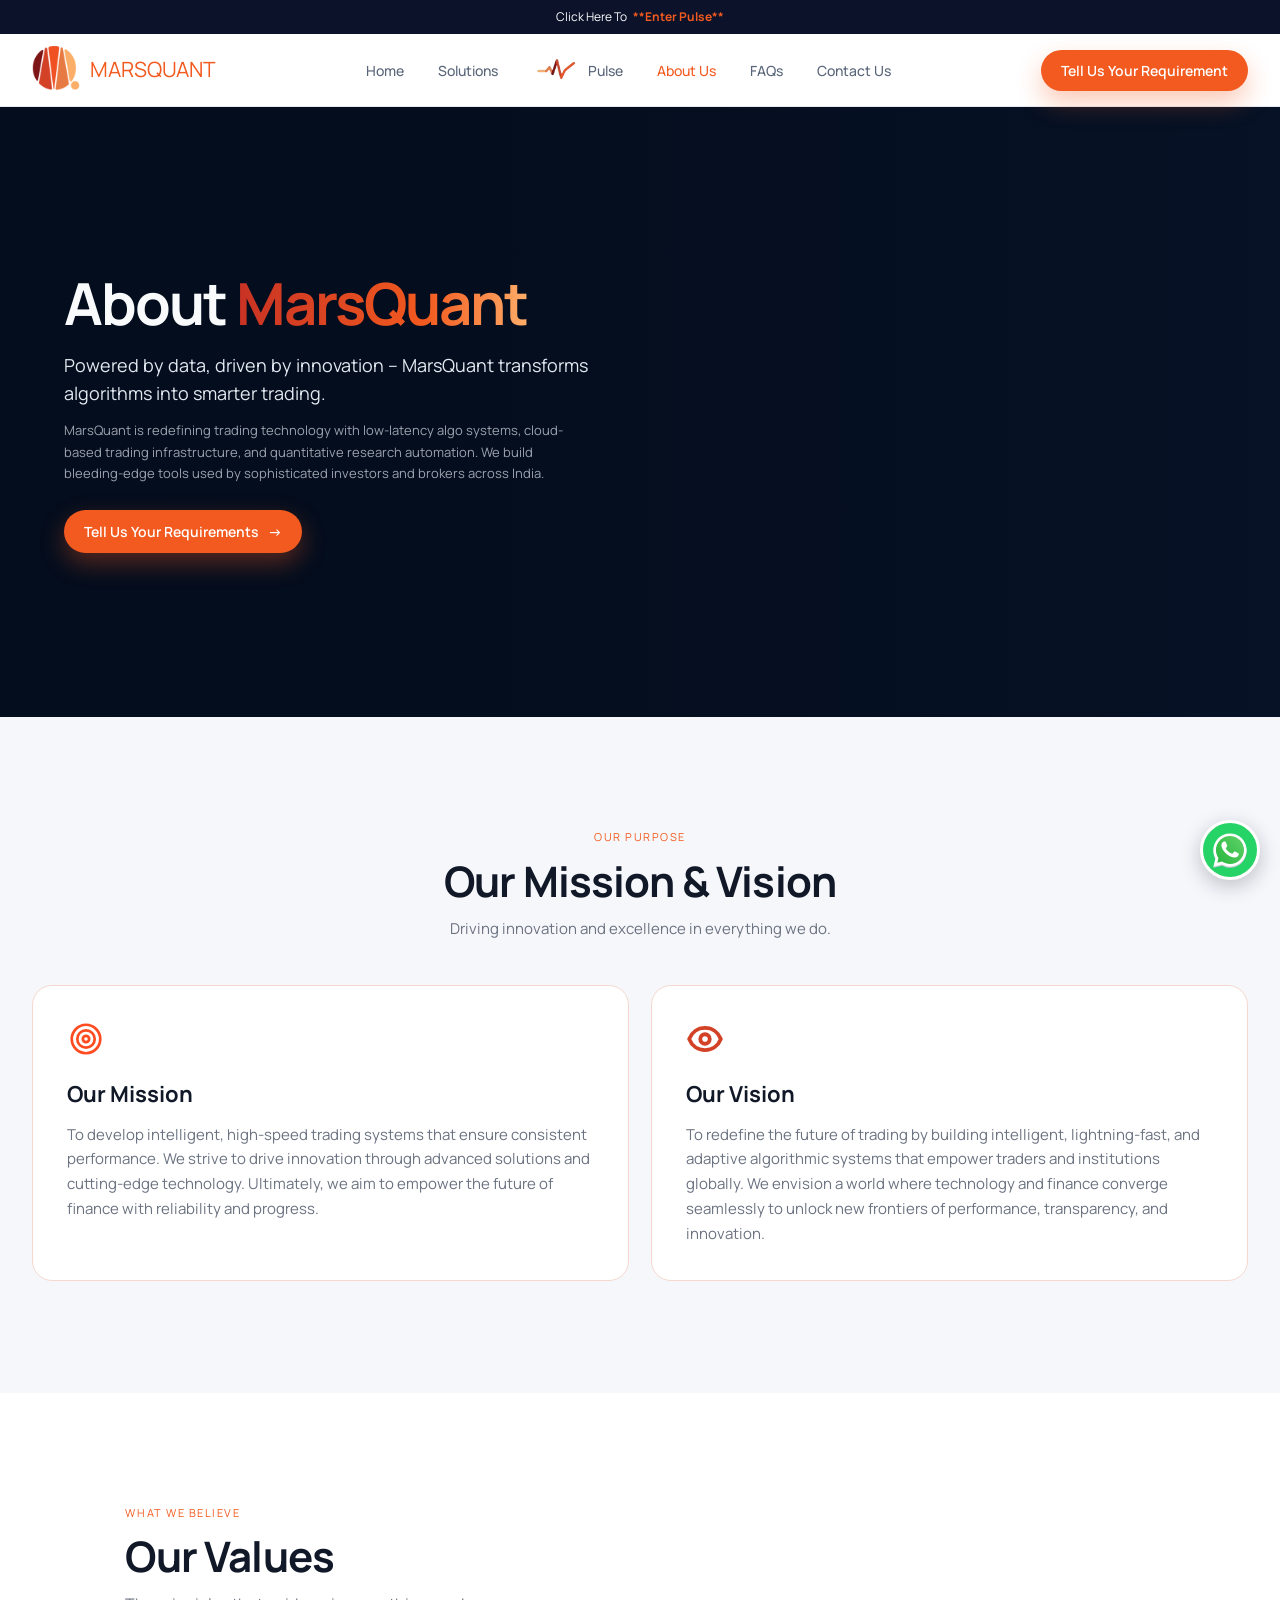
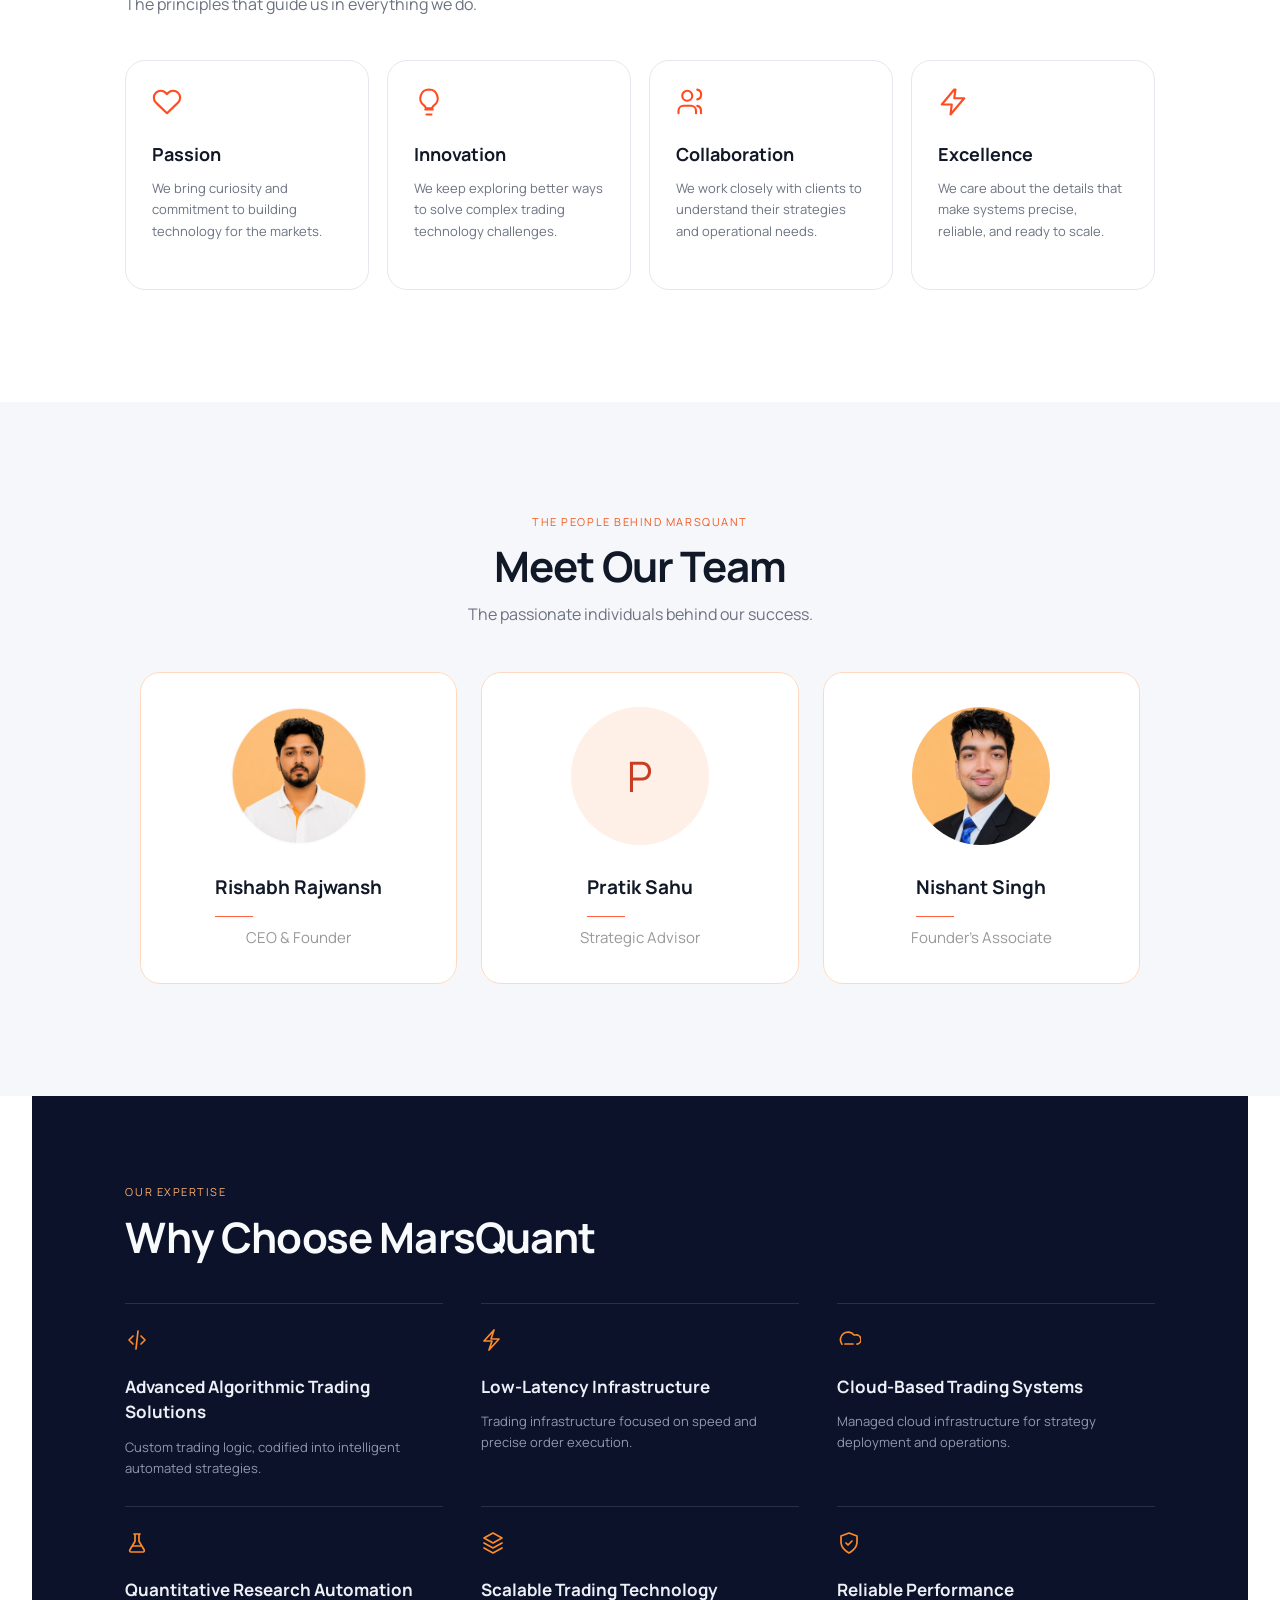
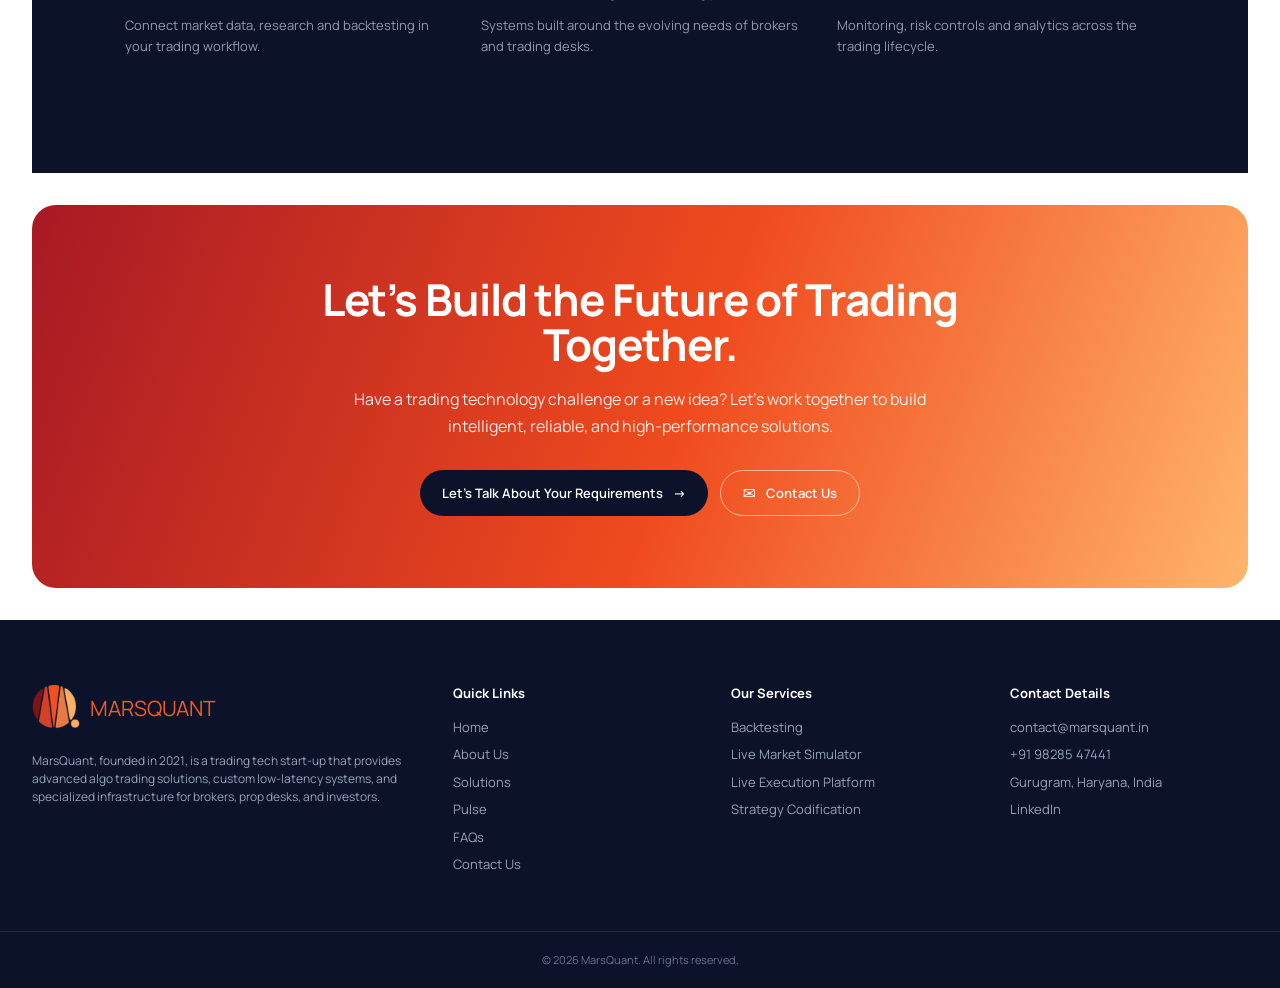
==== about.html @ d7cbc75f "Update MarsQuant contact email" ====
<!DOCTYPE html>
<html lang="en">
<head>
<meta charset="UTF-8">
<meta name="viewport" content="width=device-width, initial-scale=1">
<meta name="description" content="Learn about MarsQuant, our mission, values, and the team building reliable trading technology.">
<title>About Us | MarsQuant</title>
<link rel="preconnect" href="https://fonts.googleapis.com">
<link href="https://fonts.googleapis.com/css2?family=Manrope:wght@400;500;600;700;800&display=swap" rel="stylesheet">
<link rel="stylesheet" href="style.css">
</head>
<body>
<div class="announce">Click Here To<a href="https://pulse.marsquant.in/">**Enter Pulse**</a></div>
<header class="header">
  <div class="wrap nav">
    <a class="logo" href="index.html"><img src="Logo/MarsQuant%20Logo%201.svg" alt="">MARSQUANT</a>
    <button class="burger" aria-label="Menu" aria-expanded="false">&#9776;</button>
    <nav class="links" id="links">
      <a href="index.html">Home</a><a href="solutions.html">Solutions</a><a class="pulse-link" href="pulse.html"><img src="Pulse%20Logo/pulse_logo1.png" alt="Pulse Logo" class="pulse-logo">Pulse</a><a class="active" href="about.html" aria-current="page">About Us</a><a href="faq.html">FAQs</a><a href="contact.html">Contact Us</a>
    </nav>
    <a class="btn btn-o" href="contact.html" data-requirement>Tell Us Your Requirement</a>
  </div>
</header>

<main>
  <section class="about-hero">
    <div class="about-hero-inner">
      <div class="about-hero-copy">
        <h1>About <span class="gradient-text">MarsQuant</span></h1>
        <p class="about-hero-lead">Powered by data, driven by innovation – MarsQuant transforms algorithms into smarter trading.</p>
        <p class="about-hero-description">MarsQuant is redefining trading technology with low-latency algo systems, cloud-based trading infrastructure, and quantitative research automation. We build bleeding-edge tools used by sophisticated investors and brokers across India.</p>
        <a class="btn btn-o" href="index.html#cta" data-requirement>Tell Us Your Requirements <span aria-hidden="true">&rarr;</span></a>
      </div>
    </div>
  </section>

  <section class="band">
    <div class="wrap sec about-purpose">
      <div class="about-section-heading">
        <p class="eyebrow o">Our purpose</p>
        <h2>Our Mission &amp; Vision</h2>
        <p class="muted">Driving innovation and excellence in everything we do.</p>
      </div>
      <div class="about-purpose-grid">
        <article class="about-purpose-card">
          <svg class="purpose-icon" viewBox="0 0 24 24" fill="none" aria-hidden="true">
            <circle cx="12" cy="12" r="9" stroke="currentColor" stroke-width="1.7"/>
            <circle cx="12" cy="12" r="5.5" stroke="currentColor" stroke-width="1.7"/>
            <circle cx="12" cy="12" r="2" stroke="currentColor" stroke-width="1.7"/>
          </svg>
          <h3>Our Mission</h3>
          <p class="muted">To develop intelligent, high-speed trading systems that ensure consistent performance. We strive to drive innovation through advanced solutions and cutting-edge technology. Ultimately, we aim to empower the future of finance with reliability and progress.</p>
        </article>
        <article class="about-purpose-card">
          <img src="About%20Page%20Icons/Vision%20Icon.svg" alt="" aria-hidden="true">
          <h3>Our Vision</h3>
          <p class="muted">To redefine the future of trading by building intelligent, lightning-fast, and adaptive algorithmic systems that empower traders and institutions globally. We envision a world where technology and finance converge seamlessly to unlock new frontiers of performance, transparency, and innovation.</p>
        </article>
      </div>
    </div>
  </section>

  <section class="wrap sec about-values">
    <div class="about-section-heading">
      <p class="eyebrow o">What we believe</p>
      <h2>Our Values</h2>
      <p class="muted">The principles that guide us in everything we do.</p>
    </div>
    <div class="about-values-grid">
      <article>
        <svg viewBox="0 0 24 24" fill="none" aria-hidden="true"><path d="M20.8 4.6a5.5 5.5 0 0 0-7.8 0L12 5.7l-1.1-1.1a5.5 5.5 0 0 0-7.8 7.8l1.1 1.1L12 21l7.8-7.5 1.1-1.1a5.5 5.5 0 0 0-.1-7.8Z" stroke="currentColor" stroke-width="1.7" stroke-linecap="round" stroke-linejoin="round"/></svg>
        <h3>Passion</h3>
        <p class="muted">We bring curiosity and commitment to building technology for the markets.</p>
      </article>
      <article>
        <svg viewBox="0 0 24 24" fill="none" aria-hidden="true"><path d="M9 18h6m-5 4h4m-2-20a7 7 0 0 0-4 12.7c.8.6 1.3 1.5 1.5 2.3h5c.2-.8.7-1.7 1.5-2.3A7 7 0 0 0 12 2Z" stroke="currentColor" stroke-width="1.7" stroke-linecap="round" stroke-linejoin="round"/></svg>
        <h3>Innovation</h3>
        <p class="muted">We keep exploring better ways to solve complex trading technology challenges.</p>
      </article>
      <article>
        <svg viewBox="0 0 24 24" fill="none" aria-hidden="true"><path d="M16 21v-2a4 4 0 0 0-4-4H6a4 4 0 0 0-4 4v2m18 0v-2a4 4 0 0 0-3-3.9M9 11a4 4 0 1 0 0-8 4 4 0 0 0 0 8Zm8-8.9a4 4 0 0 1 0 7.8" stroke="currentColor" stroke-width="1.7" stroke-linecap="round" stroke-linejoin="round"/></svg>
        <h3>Collaboration</h3>
        <p class="muted">We work closely with clients to understand their strategies and operational needs.</p>
      </article>
      <article>
        <svg viewBox="0 0 24 24" fill="none" aria-hidden="true"><path d="m13 2-10 12h8l-1 8 11-13h-8l1-7Z" stroke="currentColor" stroke-width="1.7" stroke-linecap="round" stroke-linejoin="round"/></svg>
        <h3>Excellence</h3>
        <p class="muted">We care about the details that make systems precise, reliable, and ready to scale.</p>
      </article>
    </div>
  </section>

  <section class="band about-team-section">
    <div class="wrap sec about-team">
      <div class="about-section-heading">
        <p class="eyebrow o">The people behind MarsQuant</p>
        <h2>Meet Our Team</h2>
        <p class="muted">The passionate individuals behind our success.</p>
      </div>
      <div class="about-team-grid">
        <article class="team-card" tabindex="0" aria-label="Rishabh Rajwansh, CEO and Founder. Hover or focus to read biography.">
          <div class="team-card-inner">
            <div class="team-card-face team-card-front">
              <img class="team-photo" src="Team%20Members%20Photo/rishabh.png" alt="">
              <h3>Rishabh Rajwansh</h3>
              <p>CEO &amp; Founder</p>
            </div>
            <div class="team-card-face team-card-back">
              <h3>Rishabh Rajwansh</h3>
              <p>With over 8+ years of experience in machine learning, algorithmic trading, and data analytics, gained at leading firms like WorldQuant and Alphagrep, Rishabh is an alumnus of NIT Nagpur.</p>
            </div>
          </div>
        </article>
        <article class="team-card" tabindex="0" aria-label="Pratik Sahu, Strategic Advisor. Hover or focus to read biography.">
          <div class="team-card-inner">
            <div class="team-card-face team-card-front">
              <span class="team-photo team-photo-placeholder" aria-hidden="true">P</span>
              <h3>Pratik Sahu</h3>
              <p>Strategic Advisor</p>
            </div>
            <div class="team-card-face team-card-back">
              <h3>Pratik Sahu</h3>
              <p>12+ years’ work experience in Corporate Development, M&amp;A, Strategic Partnerships and business transformation. Pratik has worked at Ola, 10club and Aditya Birla Group, and is an alumnus of XLRI Jamshedpur and NIT Bhopal.</p>
            </div>
          </div>
        </article>
        <article class="team-card" tabindex="0" aria-label="Nishant Singh, Founder’s Office. Hover or focus to read biography.">
          <div class="team-card-inner">
            <div class="team-card-face team-card-front">
              <img class="team-photo" src="Team%20Members%20Photo/Nishant.png" alt="">
              <h3>Nishant Singh</h3>
              <p>Founder’s Associate</p>
            </div>
            <div class="team-card-face team-card-back">
              <h3>Nishant Singh</h3>
              <p>Nishant is a Founder’s Associate and an IIT Delhi alumnus who partners with the founder and cross-functional teams to drive strategy, streamline operations, and scale execution.</p>
            </div>
          </div>
        </article>
      </div>
    </div>
  </section>

  <section class="about-expertise">
    <div class="about-expertise-inner">
      <div class="about-expertise-heading">
        <p class="eyebrow">Our expertise</p>
        <h2>Why Choose MarsQuant</h2>
      </div>
      <div class="about-expertise-grid">
        <article>
          <svg viewBox="0 0 24 24" fill="none" aria-hidden="true"><path d="m8 8-4 4 4 4m8-8 4 4-4 4m-3-13-2 18" stroke="currentColor" stroke-width="1.7" stroke-linecap="round" stroke-linejoin="round"/></svg>
          <h3>Advanced Algorithmic Trading Solutions</h3>
          <p>Custom trading logic, codified into intelligent automated strategies.</p>
        </article>
        <article>
          <svg viewBox="0 0 24 24" fill="none" aria-hidden="true"><path d="m13 2-3 9h8L8 22l3-9H3L13 2Z" stroke="currentColor" stroke-width="1.7" stroke-linecap="round" stroke-linejoin="round"/></svg>
          <h3>Low-Latency Infrastructure</h3>
          <p>Trading infrastructure focused on speed and precise order execution.</p>
        </article>
        <article>
          <svg viewBox="0 0 24 24" fill="none" aria-hidden="true"><path d="M20 16.2A4.5 4.5 0 0 0 18.5 7H17A7 7 0 1 0 5 16.2" stroke="currentColor" stroke-width="1.7" stroke-linecap="round" stroke-linejoin="round"/><path d="M8 16h8" stroke="currentColor" stroke-width="1.7" stroke-linecap="round"/></svg>
          <h3>Cloud-Based Trading Systems</h3>
          <p>Managed cloud infrastructure for strategy deployment and operations.</p>
        </article>
        <article>
          <svg viewBox="0 0 24 24" fill="none" aria-hidden="true"><path d="M9 3h6m-5 0v7.2L4.8 19a1.4 1.4 0 0 0 1.2 2h12a1.4 1.4 0 0 0 1.2-2L14 10.2V3M8 15h8" stroke="currentColor" stroke-width="1.7" stroke-linecap="round" stroke-linejoin="round"/></svg>
          <h3>Quantitative Research Automation</h3>
          <p>Connect market data, research and backtesting in your trading workflow.</p>
        </article>
        <article>
          <svg viewBox="0 0 24 24" fill="none" aria-hidden="true"><path d="m12 2 9 5-9 5-9-5 9-5Zm-9 10 9 5 9-5M3 17l9 5 9-5" stroke="currentColor" stroke-width="1.7" stroke-linecap="round" stroke-linejoin="round"/></svg>
          <h3>Scalable Trading Technology</h3>
          <p>Systems built around the evolving needs of brokers and trading desks.</p>
        </article>
        <article>
          <svg viewBox="0 0 24 24" fill="none" aria-hidden="true"><path d="M12 22s8-4 8-11V5l-8-3-8 3v6c0 7 8 11 8 11Z" stroke="currentColor" stroke-width="1.7" stroke-linecap="round" stroke-linejoin="round"/><path d="m9 12 2 2 4-4" stroke="currentColor" stroke-width="1.7" stroke-linecap="round" stroke-linejoin="round"/></svg>
          <h3>Reliable Performance</h3>
          <p>Monitoring, risk controls and analytics across the trading lifecycle.</p>
        </article>
      </div>
    </div>
  </section>


  <section class="wrap">
    <div class="about-cta">
      <h2>Let’s Build the Future of Trading<br class="about-cta-break"> Together.</h2>
      <p>Have a trading technology challenge or a new idea? Let’s work together to build intelligent, reliable, and high-performance solutions.</p>
      <div class="about-cta-actions">
        <a class="btn about-cta-primary" href="index.html#cta">Let’s Talk About Your Requirements <span aria-hidden="true">&rarr;</span></a>
        <a class="btn about-cta-secondary" href="mailto:contact@marsquant.in"><span aria-hidden="true">&#9993;</span> Contact Us</a>
      </div>
    </div>
  </section>
</main>

<footer class="footer" id="footer">
  <div class="wrap fgrid">
    <div><a class="logo" href="index.html"><img src="Logo/MarsQuant%20Logo%201.svg" alt="">MARSQUANT</a><p>MarsQuant, founded in 2021, is a trading tech start-up that provides advanced algo trading solutions, custom low-latency systems, and specialized infrastructure for brokers, prop desks, and investors.</p></div>
    <div><h4>Quick Links</h4><a href="index.html">Home</a><a href="about.html">About Us</a><a href="solutions.html">Solutions</a><a href="pulse.html">Pulse</a><a href="faq.html">FAQs</a><a href="contact.html">Contact Us</a></div>
    <div><h4>Our Services</h4><a href="solutions.html#offer">Backtesting</a><a href="solutions.html#offer">Live Market Simulator</a><a href="solutions.html#offer">Live Execution Platform</a><a href="solutions.html#offer">Strategy Codification</a></div>
    <div><h4>Contact Details</h4><a href="mailto:contact@marsquant.in">contact@marsquant.in</a><a href="tel:+919828547441">+91 98285 47441</a><span>Gurugram, Haryana, India</span><a href="https://www.linkedin.com/company/marsquant/">LinkedIn</a></div>
  </div>
  <p class="copy">&copy; 2026 MarsQuant. All rights reserved.</p>
</footer>
<script src="script.js"></script>
<script src="requirement-overlay.js"></script>
</body>
</html>
---- style.css ----
﻿:root{--navy:#0B122A;--o:#F25A1F;--bg:#F6F7FB;--line:#E7E9EF;--txt:#111827;--mut:#6B7280;--r:14px}
*{box-sizing:border-box;margin:0;padding:0}
html{scroll-behavior:smooth}
body{font-family:Manrope,system-ui,sans-serif;color:var(--txt);background:#fff;line-height:1.5}
a{color:inherit;text-decoration:none}ul,ol{list-style:none}
.wrap{max-width:1280px;margin:0 auto;padding:0 32px}
.o{color:var(--o)}.c{text-align:center}.muted{color:var(--mut);font-size:15px}.tiny{font-size:12px;color:var(--mut);margin-top:10px}
.eyebrow{font-size:11px;letter-spacing:.14em;text-transform:uppercase;color:var(--mut);margin-bottom:10px}
.eyebrow.o{color:var(--o)}.eyebrow.c{text-align:center}
h1{font-size:clamp(40px,5vw,64px);line-height:1.05;letter-spacing:-.03em;margin-bottom:16px}
.gradient-text{background:linear-gradient(90deg,#b93426 0%,#f25a1f 65%,#ffad68 100%);-webkit-background-clip:text;background-clip:text;color:transparent}
h2{font-size:clamp(28px,3.2vw,40px);line-height:1.15;letter-spacing:-.02em;margin-bottom:12px;max-width:640px}
.c h2,.banner h2{margin-inline:auto}.banner h2{margin-inline:0;color:#fff}
h3{font-size:18px;margin-bottom:8px}
.btn{display:inline-block;padding:11px 20px;border-radius:999px;font-weight:600;font-size:14px;transition:.2s}
.btn-o{background:var(--o);color:#fff}.btn-o:hover{background:#d94a12}
.btn-w{background:#fff;border:1px solid var(--line)}.btn-d{background:var(--navy);color:#fff}
.btn-g{border:1px solid rgba(255,255,255,.6);color:#fff}
a:focus-visible,button:focus-visible{outline:2px solid var(--o);outline-offset:2px}
.announce{background:var(--navy);color:#fff;font-size:12px;text-align:center;padding:8px}.announce a{color:var(--o);margin-left:6px;font-weight:700}
.header{position:sticky;top:0;z-index:20;background:#fff;border-bottom:1px solid var(--line)}
.nav{display:flex;align-items:center;justify-content:space-between;width:100%;height:72px;gap:24px;max-width:1280px;padding-right:32px;padding-left:32px}
.logo{display:inline-flex;align-items:center;gap:10px;font-weight:800;font-size:18px;color:var(--o);letter-spacing:-.02em}
.logo img{display:block;width:40px;height:40px;object-fit:contain}
.nav .logo{gap:10px;font-size:21px;font-weight:400;letter-spacing:0}
.nav .logo img{width:48px;height:48px}
.links{display:flex;align-items:center;gap:34px;font-size:14px;font-weight:500;color:#596579}
.links a{transition:color .2s}.links a:hover,.links a.active{color:var(--o)}
.pulse-link{display:inline-flex;align-items:center;gap:8px}
.pulse-logo{width:48px;height:28px;object-fit:contain;display:block}
.nav .btn{padding:10px 20px;font-size:14px;box-shadow:0 12px 26px rgba(242,90,31,.32)}
.burger{display:none;background:none;border:0;font-size:24px;cursor:pointer}
.hero{display:grid;grid-template-columns:1fr 1fr;gap:56px;align-items:center;padding-top:72px;padding-bottom:72px}
.sub{font-weight:600;font-size:18px;margin-bottom:10px}
.ticks{display:grid;grid-template-columns:1fr 1fr;gap:6px 24px;margin:20px 0;font-size:13px}
.ticks li:before{content:"\2713";color:var(--o);margin-right:8px;font-weight:800}
.row{display:flex;gap:12px;flex-wrap:wrap}.row.j{justify-content:center;margin-top:24px}
.mock{position:relative;padding:16px 16px 42px}
.screen{overflow:hidden;background:#0b122a;color:#fff;border:1px solid rgba(148,163,184,.16);border-radius:22px;box-shadow:0 28px 55px rgba(15,23,42,.22)}
.screen-topbar{height:44px;display:flex;align-items:center;gap:18px;padding:0 20px;border-bottom:1px solid rgba(148,163,184,.16);font-family:ui-monospace,SFMono-Regular,Consolas,monospace;font-size:10px;color:#9ca3af}
.window-dots{display:flex;gap:6px}.window-dots i{width:8px;height:8px;border-radius:50%;background:#c92528}.window-dots i:nth-child(2){background:#f25a1f}.window-dots i:nth-child(3){background:#ffad68}
.strategy-name{flex:1;white-space:nowrap}.running{color:#10b981;white-space:nowrap}.running i{display:inline-block;width:6px;height:6px;margin-right:4px;border-radius:50%;background:#10b981}
.market-summary{display:flex;justify-content:space-between;align-items:flex-end;gap:16px;padding:22px 22px 8px}
.market-summary small,.screen-footer small{display:block;color:#9ca3af;font:10px ui-monospace,SFMono-Regular,Consolas,monospace;letter-spacing:.04em}
.market-price{display:flex;align-items:baseline;gap:8px;margin-top:3px}.market-price b{font-size:25px;line-height:1.2;letter-spacing:.01em}.market-price span,.market-stats b{color:#10b981}
.market-price span{font-size:12px;font-weight:600}.market-stats{display:flex;gap:14px;padding-bottom:4px;color:#9ca3af;font:9px ui-monospace,SFMono-Regular,Consolas,monospace;white-space:nowrap}.market-stats b{margin-left:4px}
.chart{display:block;width:100%;height:230px;padding:6px 12px 16px;overflow:visible}
.candles path{fill:none;stroke:#475569;stroke-width:.7}.candles .down rect{fill:#f58242}
.screen-footer{display:grid;grid-template-columns:repeat(3,1fr);border-top:1px solid rgba(148,163,184,.16);background:rgba(15,23,42,.22)}
.screen-footer div{min-width:0;padding:13px 16px;border-right:1px solid rgba(148,163,184,.16)}.screen-footer div:last-child{border-right:0}
.screen-footer span{display:block;margin-top:5px;color:#e2e8f0;font:10px ui-monospace,SFMono-Regular,Consolas,monospace;white-space:nowrap;overflow:hidden;text-overflow:ellipsis}
.order{position:absolute;left:0;bottom:0;background:#fff;border:1px solid #e8ebf0;border-radius:16px;padding:12px 16px;font-size:11px;box-shadow:0 14px 30px rgba(0,0,0,.16);color:var(--mut)}
.order b{display:inline-block;color:var(--txt);margin:3px 0}.g{color:#10a86d}
.trust{background:#343a40;border-block:1px solid #49515a;padding:32px 0;overflow:hidden}
.trust .eyebrow.c{color:#f3f4f6}
.marquee{overflow:hidden;margin-top:20px}.track{display:flex;align-items:center;gap:64px;width:max-content;animation:scroll 30s linear infinite}
.track img{display:block;flex:0 0 130px;width:130px;height:42px;object-fit:contain}
@keyframes scroll{to{transform:translateX(-50%)}}
.sec{padding-top:112px;padding-bottom:112px}
.head{display:flex;justify-content:space-between;align-items:flex-end;gap:24px;margin-bottom:40px}
.pill{border:1px solid var(--line);border-radius:999px;padding:10px 18px;font-size:13px;font-weight:600;white-space:nowrap}.pill:hover{border-color:var(--o);color:var(--o)}
.grid2{display:grid;grid-template-columns:1fr 1fr;gap:24px}.grid3{display:grid;grid-template-columns:repeat(3,1fr);gap:24px;margin-top:40px}
#faq .grid3{gap:18px}
#offer .grid2>.card{display:flex;flex-direction:column}
#offer .grid2>.card>.lnk{margin-top:auto}
.card{background:#fff;border:1px solid var(--line);border-radius:var(--r);padding:24px;transition:.2s}
.card.on{border-color:var(--o);box-shadow:0 12px 30px rgba(242,90,31,.08)}
@media(hover:hover) and (pointer:fine){.card:hover{border-color:var(--o);box-shadow:0 12px 30px rgba(242,90,31,.08)}}
.card .muted{font-size:13px}
.dark{background:var(--navy);color:#fff;border-radius:12px;padding:16px;margin:20px 0 14px;font-size:11px}
.backtest-chart{padding:16px;margin:20px 0 14px;border-radius:20px}
.backtest-bars{display:flex;align-items:flex-end;gap:7px;height:80px}
.backtest-bars i{flex:1;min-width:0;background:linear-gradient(110deg,#9f1d2b,#ef6a25);border-radius:5px 5px 0 0}
.backtest-stats{display:grid;grid-template-columns:repeat(3,minmax(0,1fr));gap:8px;margin-top:12px}
.backtest-stats div{min-width:0;padding:7px 9px;border-radius:15px;background:#131c3a;font:10px ui-monospace,SFMono-Regular,Consolas,monospace}
.backtest-stats span{display:block;color:#9ca3af}
.backtest-stats b{display:block;margin-top:2px;color:#e2e8f0;font-weight:400}
.rows{border-radius:20px}
.sim-label{display:inline-flex;align-items:center;gap:7px;padding:4px 10px;border-radius:999px;background:#3a2c2a;color:#ffad68;font:10px ui-monospace,SFMono-Regular,Consolas,monospace;letter-spacing:.04em;text-transform:uppercase}
.sim-label i{width:8px;height:8px;border-radius:50%;background:#ffad68}
.rows p{display:flex;align-items:center;gap:8px;margin-top:8px;padding:9px 12px;border:0;border-radius:16px;background:#131c3a;font:10px ui-monospace,SFMono-Regular,Consolas,monospace;white-space:nowrap}
.rows p span:first-child{flex:0 0 15%}
.rows p span:nth-child(2){flex:1;text-align:center}
.rows p span:last-child{flex:0 0 25%;text-align:right;color:#9ca3af}
.rows .buy{color:#10b981}
.rows .sell{color:var(--o)}
.flow{display:flex;gap:10px;align-items:center}.flow span{flex:1;text-align:center;padding:10px;border-radius:8px;background:#1b2447}.flow .on{background:var(--o)}
.code{border-radius:20px;padding:16px;font-family:ui-monospace,SFMono-Regular,Consolas,monospace;white-space:pre-wrap;color:#cbd5e1;line-height:1.6}
.code code{display:block;padding:14px;border-radius:15px;background:#131c3a;font:inherit}
.code-keyword,.code-function{color:#ffad68}
.code-string{color:#10b981}
.lnk{color:var(--o);font-size:12px;font-weight:600}.lnk:after{content:" \2192"}
.banner{display:flex;justify-content:space-between;align-items:center;gap:32px;min-height:322px;background:radial-gradient(ellipse at 92% 48%,rgba(106,45,38,.62),transparent 30%),linear-gradient(110deg,#0b122a 68%,#211b2b);border-radius:20px;padding:56px 52px}
.banner>div:first-child{flex:1}
.banner .eyebrow{display:inline-flex;align-items:center;gap:8px;margin-bottom:16px;padding:4px 11px;border:1px solid rgba(148,163,184,.2);border-radius:999px;color:#ffad68;font:10px ui-monospace,SFMono-Regular,Consolas,monospace;letter-spacing:.1em}
.banner .eyebrow:before{content:"\2728";font-size:12px}
.banner h2{max-width:560px;margin-bottom:8px;font-size:clamp(36px,4vw,46px);line-height:1.12}
.banner .muted{max-width:520px;color:#9CA3AF;font-size:14px;line-height:1.7}
.banner .r{flex:0 0 220px;text-align:center}
.banner .r .btn{padding:13px 22px;box-shadow:0 10px 28px rgba(242,90,31,.32)}
.banner .r .btn:after{content:" \2192"}
.banner .tiny{color:#9ca3af}
#about h2{max-width:660px;font-size:clamp(36px,4vw,42px);line-height:1.08;margin-bottom:16px}
#about>.muted{max-width:650px;font-size:16px}
.about-hero{position:relative;min-height:610px;overflow:hidden;background:#061226;color:#fff}
.about-hero:before{position:absolute;inset:0;background:linear-gradient(90deg,rgba(4,13,29,.98) 0%,rgba(4,13,29,.94) 34%,rgba(4,13,29,.65) 58%,rgba(4,13,29,.08) 100%);content:""}
.about-hero-inner{position:relative;display:flex;align-items:center;max-width:1440px;min-height:610px;margin:0 auto;padding:72px clamp(32px,5vw,72px)}
.about-hero-copy{width:min(100%,570px)}
.about-hero-copy>.eyebrow{margin-bottom:20px;color:#ffad68;font:10px ui-monospace,SFMono-Regular,Consolas,monospace;letter-spacing:.2em}
.about-hero-copy h1{max-width:620px;margin-bottom:18px;color:#f8fafc;font-size:clamp(44px,5vw,58px);line-height:1.1;letter-spacing:-.035em}
.about-hero-copy h1 .gradient-text{background-image:linear-gradient(90deg,#c83224,#f25a1f 65%,#ffad68)}
.about-hero-lead{max-width:540px;margin-bottom:12px;color:#e2e8f0;font-size:18px;line-height:1.55}
.about-hero-description{max-width:520px;margin-bottom:26px;color:#9ca3af;font-size:13px;line-height:1.65}
.about-hero-copy .btn{box-shadow:0 10px 24px rgba(242,90,31,.35)}
.about-hero-copy .btn span{margin-left:6px}
.about-stats{display:grid;grid-template-columns:repeat(3,minmax(0,1fr));margin-bottom:88px;border-block:1px solid var(--line)}
.about-stats div{padding:28px 32px;border-left:1px solid var(--line)}
.about-stats div:first-child{padding-left:0;border-left:0}
.about-stats b{display:block;font-size:54px;line-height:1.1;letter-spacing:-.04em}
.about-stats span{color:var(--mut);font-size:11px;letter-spacing:.12em;text-transform:uppercase}
.about-purpose{display:block}
.about-purpose>.about-section-heading{max-width:760px;margin:0 auto 44px;text-align:center}
.about-purpose>.about-section-heading .eyebrow{margin-bottom:12px}
.about-purpose>.about-section-heading h2{max-width:none;margin-bottom:12px;font-size:42px;line-height:1.12}
.about-purpose>.about-section-heading>.muted{max-width:none;line-height:1.6}
.about-purpose-grid{display:grid;grid-template-columns:1fr 1fr;gap:22px}
.about-purpose-card{min-height:294px;padding:34px;border:1px solid #f6d8ce;border-radius:20px;background:#fff}
.about-purpose-card img,.about-purpose-card .purpose-icon{display:block;width:38px;height:38px;object-fit:contain;margin-bottom:20px;color:#ff4b1f}
.about-purpose-card h3,.about-values-grid h3,.about-team-grid h3{margin-bottom:8px;font-size:17px}
.about-purpose-card h3{margin-bottom:12px;font-size:22px}
.about-purpose-card .muted{max-width:540px;font-size:15px;line-height:1.65}
.about-values{width:calc(100% - 64px);max-width:1356px;margin:32px auto;padding:80px clamp(32px,7.3vw,106px);background:#fff}
.about-values>.about-section-heading{max-width:680px;margin-bottom:42px}
.about-values>.about-section-heading h2{margin-bottom:12px;font-size:42px}
.about-values>.about-section-heading>.muted{font-size:16px;line-height:1.6}
.about-values-grid{display:grid;grid-template-columns:repeat(4,minmax(0,1fr));gap:18px}
.about-values-grid article{min-height:230px;padding:26px;background:#fff;border:1px solid #e5e8ef;border-radius:20px}
.about-values-grid svg{display:block;width:30px;height:30px;margin-bottom:24px;color:#ff4b1f}
.about-values-grid h3{margin-bottom:10px;font-size:18px}
.about-values-grid .muted{font-size:13px;line-height:1.65}
.about-team-section{background:#fff}
.about-team{display:block}
.about-team>.about-section-heading{max-width:680px;margin:0 auto 44px;text-align:center}
.about-team>.about-section-heading .eyebrow{margin-bottom:12px}
.about-team>.about-section-heading h2{max-width:none;margin-bottom:12px;font-size:42px}
.about-team>.about-section-heading>.muted{font-size:16px;line-height:1.6}
.about-team-grid{display:grid;grid-template-columns:repeat(3,minmax(0,1fr));gap:24px;max-width:1000px;margin:0 auto}
.about-team-grid .team-card{min-width:0;min-height:312px;perspective:1000px;outline:none}
.team-card:focus-visible{border-radius:20px;outline:2px solid var(--o);outline-offset:4px}
.team-card-inner{position:relative;min-height:312px;transform-style:preserve-3d;transition:transform .65s cubic-bezier(.2,.7,.25,1)}
.team-card:hover .team-card-inner,.team-card:focus .team-card-inner{transform:rotateY(180deg)}
.team-card-face{position:absolute;inset:0;display:flex;flex-direction:column;align-items:center;justify-content:center;padding:28px;border:1px solid #ffd9bf;border-radius:20px;background:#fff;text-align:center;backface-visibility:hidden;-webkit-backface-visibility:hidden}
.team-card-front{transform:rotateY(0)}
.team-card-back{align-items:flex-start;transform:rotateY(180deg);text-align:left}
.team-photo{display:block;width:138px;height:138px;margin-bottom:28px;border-radius:50%;object-fit:cover}
.team-photo-placeholder{display:grid;place-items:center;background:#fff0e7;color:#c83e25;font-size:42px}
.team-card-face h3{margin:0 0 10px;font-size:19px}
.team-card-front h3:after,.team-card-back h3:after{display:block;width:38px;height:1px;margin-top:14px;background:#ff6241;content:""}
.team-card-front>p{color:#999;font-size:15px}
.team-card-back h3{margin-bottom:20px}
.team-card-back>p{color:var(--mut);font-size:14px;line-height:1.85}
.about-expertise{width:calc(100% - 64px);max-width:1356px;margin:0 auto 32px;padding:88px clamp(32px,7.3vw,106px);background:#0b122a;color:#fff}
.about-expertise-heading .eyebrow{margin-bottom:12px;color:#ffad68}
.about-expertise-heading h2{max-width:none;margin-bottom:0;color:#f8fafc;font-size:42px}
.about-expertise-grid{display:grid;grid-template-columns:repeat(3,minmax(0,1fr));column-gap:38px;row-gap:0;margin-top:42px}
.about-expertise-grid article{min-width:0;padding:24px 0 28px;border-top:1px solid rgba(255,255,255,.12)}
.about-expertise-grid svg{display:block;width:24px;height:24px;margin-bottom:22px;color:#ff8a28}
.about-expertise-grid h3{margin-bottom:12px;color:#eef0f7;font-size:17px}
.about-expertise-grid p{color:#9299ad;font-size:13px;line-height:1.6}
.about-highlights{width:100%;max-width:1280px;margin:0 auto;padding:80px 32px 72px;background:#fff}
.about-highlights-inner{max-width:none;margin:0 auto}
.about-highlights-heading{max-width:680px;margin-bottom:58px}
.about-highlights-heading .eyebrow{margin-bottom:16px}
.about-highlights-heading h2{max-width:680px;margin:0;font-size:42px;line-height:1.1;letter-spacing:-.035em}
.about-highlights-grid{display:grid;grid-template-columns:repeat(3,minmax(0,1fr));border-block:1px solid var(--line)}
.about-highlights-grid article{min-width:0;padding:48px 52px;border-left:1px solid var(--line)}
.about-highlights-grid article:first-child{padding-left:0;border-left:0}
.about-highlights-grid strong{display:block;margin-bottom:14px;background:linear-gradient(90deg,#b51f24 0%,#f04b22 58%,#ff8a4c 100%);-webkit-background-clip:text;background-clip:text;color:transparent;font-size:72px;font-weight:800;line-height:1.1;letter-spacing:-.04em;white-space:nowrap}
.about-highlights-grid p{color:#667085;font:11px ui-monospace,SFMono-Regular,Consolas,monospace;letter-spacing:.18em;text-transform:uppercase}
.solutions-hero{width:calc(100% - 90px);max-width:1440px;min-height:605px;margin:0 auto 32px;padding:70px 0;background:radial-gradient(ellipse at 86% 45%,rgba(61,34,53,.34),transparent 40%),linear-gradient(112deg,#0b1028 0%,#111027 60%,#171021 100%);color:#fff}
.solutions-hero-inner{display:grid;grid-template-columns:minmax(0,1.15fr) minmax(360px,.9fr);align-items:center;gap:76px;max-width:1162px;margin:0 auto}
.solutions-hero-copy>.eyebrow{display:flex;align-items:center;gap:9px;margin-bottom:24px;color:#ff5a1f;font:700 11px ui-monospace,SFMono-Regular,Consolas,monospace;letter-spacing:.18em}
.solutions-hero-copy>.eyebrow:before{width:26px;height:2px;background:#ff5a1f;content:""}
.solutions-hero-copy h1{max-width:600px;margin:0 0 16px;color:#f8f8fc;font-size:clamp(42px,4vw,54px);line-height:1.02;letter-spacing:-.04em}
.solutions-hero-copy h1 span{color:#ff6428}
.solutions-hero-copy>p:not(.eyebrow){max-width:560px;margin-bottom:26px;color:#a6a6b6;font-size:16px;line-height:1.7}
.solutions-hero-copy .btn{min-height:40px;padding:9px 18px;border-radius:999px;background:linear-gradient(100deg,#ff7835,#ed3210);font-size:13px;font-weight:700}
.solutions-hero-copy .btn span{margin-left:8px}
.solutions-desk{position:relative;min-width:0;padding:24px 20px 18px;border:1px solid rgba(148,163,184,.13);border-radius:24px;background:linear-gradient(145deg,#191d3a,#171a35);box-shadow:0 24px 60px rgba(0,0,0,.2);color:#f5f6fb}
.solutions-order{position:absolute;z-index:2;top:-20px;right:-28px;display:grid;gap:5px;padding:12px 15px;border:1px solid rgba(148,163,184,.14);border-radius:17px;background:#1a1d39;box-shadow:0 12px 26px rgba(0,0,0,.22)}
.solutions-order small,.solutions-desk-top small{color:#8f93a8;font:9px ui-monospace,SFMono-Regular,Consolas,monospace;letter-spacing:.12em}
.solutions-order strong{font-size:12px}
.solutions-order strong b{color:#ff6428}
.solutions-desk-top{display:flex;justify-content:space-between;align-items:flex-end;gap:12px}
.solutions-desk-top>div{display:grid;gap:7px}
.solutions-desk-top>div>strong{font-size:23px;letter-spacing:.01em}
.solutions-desk-top>div>strong span{color:#ff6428;font-size:12px;white-space:nowrap}
.solutions-live{padding:4px 11px;border:1px solid rgba(148,163,184,.14);border-radius:999px;color:#a3a6b6;font-size:10px}
.solutions-live i{display:inline-block;width:6px;height:6px;margin-right:5px;border-radius:50%;background:#ff5a1f}
.solutions-chart{position:relative;height:172px;margin-top:12px}
.solutions-bars{position:absolute;inset:0 0 18px;display:flex;align-items:flex-end;gap:7px}
.solutions-bars i{flex:1;min-width:0;border-radius:8px 8px 4px 4px;background:#f45112}
.solutions-bars i.dim{background:#374162}
.solutions-chart svg{position:absolute;inset:auto 0 0;width:100%;height:72px;overflow:visible}
.solutions-chart polyline{fill:none;stroke:#ff7845;stroke-width:3}
.solutions-metrics{display:grid;grid-template-columns:repeat(3,minmax(0,1fr));gap:8px}
.solutions-metrics div{display:grid;gap:3px;justify-items:center;padding:10px 6px;border:1px solid rgba(148,163,184,.09);border-radius:15px;background:#222641}
.solutions-metrics strong{font-size:13px}
.solutions-metrics small{color:#9095aa;font-size:8px}
.solutions-offer{max-width:1280px;padding-top:88px;padding-bottom:88px}
.solutions-offer-heading{max-width:700px;margin:0 auto 52px;text-align:center}
.solutions-offer-heading .eyebrow{display:flex;justify-content:center;align-items:center;gap:9px;margin-bottom:16px;font-weight:700;letter-spacing:.16em}
.solutions-offer-heading .eyebrow:before{width:26px;height:2px;background:var(--o);content:""}
.solutions-offer-heading h2{max-width:none;margin:0 auto 16px;font-size:42px;line-height:1.12;letter-spacing:-.035em}
.solutions-offer-heading>.muted{max-width:680px;margin:0 auto;color:#7a8293;font-size:16px;line-height:1.7}
.solutions-offer-grid{display:grid;grid-template-columns:repeat(3,minmax(0,1fr));gap:26px;align-items:stretch}
.solution-card{position:relative;min-width:0;min-height:520px;padding:30px;border:1px solid #e1e5ec;border-radius:22px;background:#fff}
.solution-number{position:absolute;top:28px;right:28px;color:#e8e9ec;font-size:36px;font-weight:800;line-height:1}
.solution-icon{display:grid;width:44px;height:44px;margin-bottom:24px;place-items:center;border-radius:17px;background:#fff0e8;color:#c83c1e}
.solution-icon svg{width:23px;height:23px}
.solution-card h3{max-width:300px;margin:0 40px 12px 0;font-size:19px;line-height:1.4;letter-spacing:-.02em}
.solution-description{min-height:78px;color:#778092;font-size:13px;line-height:1.65}
.solution-features{display:grid;gap:12px;margin-top:18px;padding-top:20px;border-top:1px solid #e7e9ef}
.solution-features li{position:relative;padding-left:30px;color:#404658;font-size:13px;line-height:1.5}
.solution-features li:before{position:absolute;top:1px;left:0;display:grid;width:19px;height:19px;place-items:center;border-radius:50%;background:#fff0e8;color:#c83c1e;content:"\2713";font-size:12px;font-weight:800}
.solutions-benefits{padding:88px 32px 96px;background:#f1f5f8}
.solutions-benefits-inner{max-width:1162px;margin:0 auto}
.solutions-benefits-heading{max-width:760px;margin:0 auto 50px;text-align:center}
.solutions-benefits-heading .eyebrow{display:flex;justify-content:center;align-items:center;gap:9px;margin-bottom:16px;font-weight:700;letter-spacing:.16em}
.solutions-benefits-heading .eyebrow:before{width:26px;height:2px;background:var(--o);content:""}
.solutions-benefits-heading h2{max-width:none;margin:0;font-size:42px;line-height:1.12;letter-spacing:-.035em}
.solutions-benefits-grid{display:grid;grid-template-columns:repeat(4,minmax(0,1fr));gap:22px}
.solutions-benefits-grid article{min-width:0;min-height:212px;padding:26px;border:1px solid #e1e6ec;border-radius:22px;background:#fff}
.benefit-icon{display:grid;width:42px;height:42px;margin-bottom:20px;place-items:center;border-radius:16px;background:#fff0e8;color:#c83c1e}
.benefit-icon svg{width:22px;height:22px}
.solutions-benefits-grid h3{margin-bottom:10px;font-size:17px;line-height:1.4;letter-spacing:-.02em}
.solutions-benefits-grid p{color:#778092;font-size:13px;line-height:1.65}
.solutions-process{padding:80px 32px 88px;background:#0d1029;color:#fff}
.solutions-process-inner{max-width:1162px;margin:0 auto}
.solutions-process-heading{max-width:760px;margin:0 auto 60px;text-align:center}
.solutions-process-heading .eyebrow{display:flex;justify-content:center;align-items:center;gap:9px;margin-bottom:16px;color:#ff5a1f;font-weight:700;letter-spacing:.16em}
.solutions-process-heading .eyebrow:before{width:26px;height:2px;background:#ff5a1f;content:""}
.solutions-process-heading h2{max-width:none;margin:0;color:#f8f8fc;font-size:42px;line-height:1.12;letter-spacing:-.035em}
.solutions-process-steps{position:relative;display:grid;grid-template-columns:repeat(4,minmax(0,1fr));gap:26px;margin:0;padding:0;list-style:none}
.solutions-process-steps:before{position:absolute;top:26px;right:9%;left:9%;height:1px;background:rgba(255,255,255,.1);content:""}
.solutions-process-steps li{position:relative;min-width:0;text-align:center}
.process-icon{position:relative;z-index:1;display:grid;width:54px;height:54px;margin:0 auto 24px;place-items:center;border:1px solid rgba(255,255,255,.1);border-radius:19px;background:#191d3a;color:#ff641f}
.process-icon:after{position:absolute;top:-7px;right:-7px;display:grid;width:22px;height:22px;place-items:center;border-radius:50%;background:#ff541a;color:#fff;content:counter(solution-step);font-size:11px;font-weight:700}
.solutions-process-steps{counter-reset:solution-step}
.solutions-process-steps li{counter-increment:solution-step}
.process-icon svg{width:24px;height:24px}
.solutions-process-steps h3{margin-bottom:8px;color:#f1f2f7;font-size:16px;line-height:1.45}
.solutions-process-steps p{max-width:250px;margin:0 auto;color:#9296aa;font-size:13px;line-height:1.6}
.faq-hero{position:relative;display:grid;min-height:460px;overflow:hidden;place-items:center;padding:64px 24px;text-align:center;background:radial-gradient(ellipse at 68% 48%,rgba(75,41,70,.46),transparent 42%),linear-gradient(112deg,#111d4a 0%,#101630 62%,#171125 100%);color:#fff}
.faq-hero:before{position:absolute;inset:auto 0 0;height:45%;background:linear-gradient(0deg,rgba(242,90,31,.025),transparent),repeating-linear-gradient(90deg,transparent 0 42px,rgba(242,90,31,.035) 43px 45px,transparent 46px 92px);mask-image:linear-gradient(90deg,#000,transparent 58%);content:""}
.faq-hero-inner{position:relative;z-index:1;max-width:680px}
.faq-kicker{display:inline-flex;align-items:center;gap:8px;margin-bottom:24px;padding:7px 13px;border:1px solid rgba(255,255,255,.13);border-radius:999px;background:rgba(255,255,255,.07);color:#c6c8d4;font-size:11px}
.faq-kicker span{width:7px;height:7px;border-radius:50%;background:#ff5424}
.faq-hero h1{max-width:none;margin:0 auto 20px;color:#f8f8fc;font-size:clamp(46px,5vw,58px);line-height:1.06;letter-spacing:-.04em}
.faq-hero h1 span{color:#ff5b26}
.faq-hero-inner>p:last-child{max-width:570px;margin:0 auto;color:#afb3c5;font-size:16px;line-height:1.7}
.faq-content{display:block;max-width:none;margin:0;padding:26px 24px 96px;background:#f6f7fb}
.faq-tools,.faq-list{max-width:664px;margin:0 auto}
.faq-tools{margin-bottom:30px}
.sr-only{position:absolute;width:1px;height:1px;overflow:hidden;clip:rect(0,0,0,0);white-space:nowrap;clip-path:inset(50%)}
.faq-categories{display:flex;flex-wrap:wrap;justify-content:center;gap:8px;margin-bottom:26px}
.faq-filter{min-height:36px;padding:0 16px;border:1px solid #e2e6ed;border-radius:999px;background:#fff;color:#737b8c;font:500 12px Manrope,system-ui,sans-serif;cursor:pointer;transition:background .18s,border-color .18s,color .18s,box-shadow .18s}
.faq-filter:hover{border-color:#ff8b6a;color:#c83c1e}
.faq-filter.active{border-color:#f4512a;background:#f4512a;color:#fff;box-shadow:0 3px 8px rgba(244,81,42,.22)}
.faq-filter:focus-visible,.faq-search input:focus-visible{outline:2px solid var(--o);outline-offset:3px}
.faq-search{display:block}
.faq-search input{width:100%;height:48px;padding:0 42px;border:1px solid #e2e6ed;border-radius:16px;background:#fff;color:#202538;font:14px Manrope,system-ui,sans-serif;box-shadow:0 1px 2px rgba(16,24,40,.06)}
.faq-search input::placeholder{color:#a1aabc}
.faq-list{display:grid;gap:12px}
.faq-list details{padding:0 22px;border:1px solid #e3e7ed;border-radius:19px;background:#fff;transition:border-color .18s,box-shadow .18s}
.faq-list details[open]{border-color:#ff8b6a;box-shadow:0 5px 12px rgba(20,29,53,.03)}
.faq-list summary{position:relative;padding:19px 42px 19px 0;color:#252936;font-size:15px;font-weight:700;line-height:1.5;cursor:pointer;list-style:none}
.faq-list details[open] summary{color:#f04423}
.faq-list summary::-webkit-details-marker{display:none}
.faq-list summary:after{position:absolute;top:50%;right:0;display:grid;width:30px;height:30px;place-items:center;border:1px solid #e3e7ed;border-radius:50%;background:#f8f9fb;color:#657086;content:"+";font-size:17px;font-weight:400;transform:translateY(-50%)}
.faq-list details[open] summary:after{border-color:#f4512a;background:#f4512a;color:#fff;content:"\2212"}
.faq-list summary:focus-visible{outline:2px solid var(--o);outline-offset:3px}
.faq-list details>p{max-width:720px;padding:18px 22px 18px 0;border-top:1px solid #edf0f4;color:#737b8c;font-size:14px;line-height:1.7}
.faq-list details>p a{color:var(--o);font-weight:600}
.faq-empty{padding:24px;border:1px solid #e3e7ed;border-radius:16px;background:#fff;color:#737b8c;text-align:center;font-size:14px}
.faq-cta{max-width:904px;margin:90px auto 0;padding:60px 32px;border:1px solid rgba(255,255,255,.07);border-radius:22px;background:radial-gradient(ellipse at 18% 0%,rgba(67,49,103,.42),transparent 46%),linear-gradient(112deg,#111d4a 0%,#111d49 58%,#211b43 100%);color:#fff;text-align:center}
.faq-cta h2{margin:0 auto 16px;color:#f8f8fc;font-size:34px;line-height:1.2;letter-spacing:-.03em}
.faq-cta h2 span{color:#ff5424}
.faq-cta>p:not(.faq-cta-chat){margin:0 auto;color:#aeb3c7;font-size:15px;line-height:1.65}
.faq-cta-actions{display:flex;flex-wrap:wrap;justify-content:center;gap:12px;margin-top:34px}
.faq-cta-actions a{display:inline-flex;min-height:47px;align-items:center;justify-content:center;gap:10px;padding:0 20px;border-radius:12px;color:#fff;font-size:13px;font-weight:700;transition:background .18s,transform .18s,box-shadow .18s}
.faq-cta-actions a:hover{transform:translateY(-2px)}
.faq-cta-primary{background:#ff4d1f;box-shadow:0 7px 16px rgba(255,77,31,.27)}
.faq-cta-primary:hover{background:#ed4318;box-shadow:0 9px 20px rgba(255,77,31,.34)}
.faq-cta-primary span{font-size:18px;font-weight:400}
.faq-cta-secondary{border:1px solid rgba(255,255,255,.16);background:rgba(255,255,255,.055)}
.faq-cta-secondary:hover{background:rgba(255,255,255,.11)}
.faq-cta-secondary svg{width:16px;height:16px}
.faq-cta .faq-cta-chat{margin:24px auto 0;color:#8f96b1;font-size:13px}
.faq-cta-chat a{color:#aeb3c7}
.faq-cta-chat a:hover{color:#fff}
.contact-hero{position:relative;min-height:295px;overflow:hidden;padding:70px 32px 64px;background:radial-gradient(ellipse at 82% 26%,rgba(48,58,112,.25),transparent 44%),#080f29;color:#fff}
.contact-hero:before{position:absolute;inset:0;background:radial-gradient(ellipse at 12% 100%,rgba(27,39,86,.32),transparent 52%);content:"";pointer-events:none}
.contact-hero-inner{position:relative;max-width:1038px;margin:0 auto}
.contact-hero .eyebrow{margin-bottom:14px;color:#ff5424;font-family:ui-monospace,SFMono-Regular,Consolas,monospace;font-size:10px;letter-spacing:.3em}
.contact-hero h1{margin:0 0 12px;color:#f8f8fc;font-size:46px;letter-spacing:-.04em}
.contact-hero h1 span{color:#ff5b26}
.contact-hero-inner>p:last-child{max-width:600px;margin:0;color:#aeb3c5;font-size:15px;line-height:1.75}
.contact-cards{position:relative;z-index:1;display:grid;width:calc(100% - 64px);grid-template-columns:repeat(4,minmax(0,1fr));gap:14px;max-width:1038px;margin:-41px auto 0;padding:0 0 4px}
.contact-card{display:flex;min-height:145px;flex-direction:column;align-items:flex-start;justify-content:center;padding:22px;border:1px solid #e9ebf1;border-radius:21px;background:#fff;box-shadow:0 18px 34px rgba(15,23,42,.16);transition:transform .18s,box-shadow .18s}
a.contact-card:hover{transform:translateY(-3px);box-shadow:0 22px 38px rgba(15,23,42,.19)}
.contact-card-icon{display:grid;width:42px;height:42px;margin-bottom:18px;place-items:center;border-radius:15px;background:#fff0eb;color:#ff5424}
.contact-card-icon svg{width:20px;height:20px}
.contact-card-icon img{width:18px;height:18px;filter:brightness(0) saturate(100%) invert(43%) sepia(92%) saturate(2399%) hue-rotate(343deg) brightness(101%) contrast(101%)}
.contact-card-label{margin-bottom:3px;color:#71809a;font-size:11px;font-weight:600;letter-spacing:.04em;text-transform:uppercase}
.contact-card strong{color:#172039;font-size:13px;font-weight:700;overflow-wrap:anywhere}
.contact-main{display:grid;justify-items:center;gap:28px;padding:52px 32px 86px;background:#f6f7fb}
.contact-intro-card{width:min(100%,904px);padding:48px 52px;border:1px solid #e7e9ef;border-radius:22px;background:#fff;box-shadow:0 12px 30px rgba(15,23,42,.06)}
.contact-intro-card>.eyebrow{margin-bottom:16px;color:#fa5428;font-family:ui-monospace,SFMono-Regular,Consolas,monospace;font-size:12px;letter-spacing:.27em}
.contact-intro-card h2{max-width:620px;margin-bottom:18px;color:#111a35;font-size:38px;line-height:1.2;letter-spacing:-.035em}
.contact-intro-description{max-width:690px;color:#687b98;font-size:18px;line-height:1.7}
.contact-prompt{display:flex;min-height:90px;align-items:center;gap:20px;margin-top:38px;padding:18px 22px;border-radius:20px;background:#f5f6f9;color:#111a35}
a.contact-prompt{margin-top:20px;transition:background .18s}
a.contact-prompt:hover{background:#fff0eb}
.contact-prompt-icon{display:grid;flex:0 0 26px;width:26px;height:26px;place-items:center;color:#ff5424}
.contact-prompt-icon svg{width:24px;height:24px}
.contact-prompt>span:last-child{display:grid;gap:3px}
.contact-prompt strong{font-size:17px;font-weight:700}
.contact-prompt small{color:#687b98;font-size:16px}
.faq-cta.contact-cta{margin:0 auto}
.about-cta{margin:0 0 32px;padding:72px 32px;border-radius:24px;background:linear-gradient(110deg,#a71924 0%,#f04b1e 54%,#ffb56b 100%);color:#fff;text-align:center}
.about-cta h2{max-width:760px;margin:0 auto 18px;color:#fff;font-size:44px;line-height:1.04;letter-spacing:-.025em}
.about-cta>p:not(.eyebrow){max-width:640px;margin:0 auto;color:rgba(255,255,255,.88);font-size:16px;line-height:1.7}
.about-cta-actions{display:flex;justify-content:center;align-items:center;gap:12px;margin-top:30px}
.about-cta-actions .btn{display:inline-flex;min-height:46px;align-items:center;justify-content:center;gap:10px;padding:0 22px;border-radius:999px;font-size:13px;font-weight:600}
.about-cta-primary{background:#0b122a;color:#fff}
.about-cta-primary:hover{background:#17213e}
.about-cta-secondary{border:1px solid rgba(255,255,255,.55);color:#fff}
.about-cta-secondary:hover{background:rgba(255,255,255,.12)}
.about-cta-secondary>span{font-size:16px}
.stats{display:grid;grid-template-columns:repeat(3,minmax(0,1fr));margin-top:52px;border-block:1px solid var(--line)}
.stats div{min-width:0;padding:40px 36px;border-left:1px solid var(--line)}.stats div:first-child{border:0;padding-left:0}
.stats b{display:block;margin-bottom:8px;font-size:68px;line-height:1;letter-spacing:-.04em;white-space:nowrap}.stats small{font:10px ui-monospace,SFMono-Regular,Consolas,monospace;letter-spacing:.16em;text-transform:uppercase;color:#7b8498}
.band{background:var(--bg)}
.brokers{display:grid;grid-template-columns:repeat(4,1fr);gap:12px;margin-top:40px}
.brokers span{display:grid;place-items:center;min-height:72px;background:#fff;border:1px solid var(--line);border-radius:10px;padding:14px 16px;cursor:default;transition:.2s}
.brokers img{display:block;width:100%;height:34px;object-fit:contain}
.brokers span:hover,.brokers .on{border-color:var(--o)}
.card ul{margin-top:18px;padding-top:14px;border-top:1px solid var(--line);font-size:12px;display:grid;gap:6px}
.card li:before{content:"\2022";color:var(--o);margin-right:8px}
#faq .grid3>.card{display:flex;flex-direction:column;min-height:382px;padding:26px;border-radius:22px}
#faq .grid3>.card:hover{transform:translateY(-2px)}
#faq .grid3>.card .ic{display:grid;place-items:center;flex:0 0 44px;width:44px;height:44px;margin-bottom:20px;border-radius:16px;background:#fff0e6;color:#c52e16}
#faq .grid3>.card .ic svg{width:22px;height:22px;stroke:currentColor;stroke-width:1.9;stroke-linecap:round;stroke-linejoin:round}
#faq .grid3>.card.on{border-color:var(--o);box-shadow:none}
#faq .grid3>.card.on .ic{background:var(--o);color:#fff}
#faq .grid3>.card h3{min-height:54px;margin-bottom:8px;font-size:20px;line-height:1.35;letter-spacing:-.02em}
#faq .grid3>.card .muted{min-height:70px;font-size:15px;line-height:1.55}
#faq .grid3>.card ul{margin-top:0;padding-top:18px;border-top:1px solid var(--line);gap:6px;font-size:14px;line-height:1.55}
.navy{background:var(--navy);color:#fff}.navy h2{color:#fff}
.process-section{background:#fff;color:var(--txt)}
.process-section .wrap.sec{max-width:1420px;padding-top:80px;padding-bottom:80px}
.process-panel{min-height:548px;padding:120px 106px;background:var(--navy);color:#fff}
.process-panel>.eyebrow{color:#ffad68}
.process-panel h2{max-width:660px;color:#f8fafc;font-size:42px;line-height:1.08;letter-spacing:-.03em}
.steps{display:grid;grid-template-columns:repeat(4,minmax(0,1fr));gap:28px;margin-top:62px;counter-reset:s;position:relative}
.steps:before{content:"";position:absolute;left:18px;right:0;top:18px;height:1px;background:var(--o);opacity:.8}
.steps li{counter-increment:s;position:relative;padding-top:58px}
.steps li:before{content:counter(s,decimal-leading-zero);position:absolute;top:0;left:0;width:38px;height:38px;border:1px solid var(--o);border-radius:50%;background:var(--navy);display:grid;place-items:center;font:11px ui-monospace,SFMono-Regular,Consolas,monospace;color:#ffad68}
.steps p{font-size:13px;color:#9CA3AF;line-height:1.55;margin-top:6px}.steps b{font-size:16px;font-weight:600}
.slider{max-width:560px;margin:40px auto 0}
.slide{display:none;background:var(--bg);border:1px solid var(--line);border-radius:var(--r);padding:28px;text-align:left}.slide.on{display:block}
.slide p{font-size:14px;margin:10px 0 16px}.q{font-size:40px;color:var(--o);line-height:.6;font-weight:800}
.ctrl{display:flex;justify-content:space-between;align-items:center;margin-top:24px}
.dots{display:flex;gap:6px}.dots i{width:6px;height:3px;border-radius:2px;background:var(--line);transition:.2s}.dots i.on{width:18px;background:var(--o)}
.ctrl button{width:28px;height:28px;border-radius:50%;border:1px solid var(--line);background:#fff;cursor:pointer;margin-left:8px}
.testimonial-section>h2{max-width:660px;font-size:42px;line-height:1.08;letter-spacing:-.03em}
.testimonial-section>.muted{font-size:16px}
.testimonial-section .slider{max-width:724px;margin:46px auto 0}
.testimonial-section .slide{min-height:313px;padding:44px 46px;background:#f5f6fa;border-color:#e7e9f0;border-radius:24px}
.testimonial-section .q{display:block;margin-bottom:22px;font-size:44px;line-height:.8}
.testimonial-section .slide p{margin:0 0 24px;color:#202433;font-size:19px;line-height:1.6}
.testimonial-section .slide small{font-size:14px}
.testimonial-section .ctrl{margin-top:22px}
.testimonial-section .dots{gap:8px}
.testimonial-section .dots i{width:11px;height:6px;border-radius:99px;background:#e1e4eb}
.testimonial-section .dots i.on{width:30px;background:var(--o)}
.testimonial-section .ctrl button{width:36px;height:36px;margin-left:8px;font-size:18px;color:#263044}
.cta{background:linear-gradient(120deg,#9b1c24,var(--o) 55%,#ffb066);border-radius:20px;color:#fff;text-align:center;padding:72px 32px;margin:64px auto 32px}
.cta h2{margin-inline:auto;color:#fff}.cta p{max-width:620px;margin:0 auto;font-size:14px;opacity:.9}
.footer{background:var(--navy);color:#cbd5e1;font-size:13px;margin-top:32px}
.fgrid{display:grid;grid-template-columns:1.6fr 1fr 1fr 1fr;gap:40px;padding-top:64px;padding-bottom:48px}
.fgrid a,.fgrid span{display:block;margin-bottom:8px;color:#94a3b8}.fgrid a:hover{color:var(--o)}.fgrid h4{color:#fff;font-size:13px;margin-bottom:14px}.fgrid p{margin-top:14px;color:#94a3b8;font-size:12px}
.footer .fgrid .logo{display:inline-flex;align-items:center;gap:10px;margin-bottom:0;color:var(--o);font-size:21px;font-weight:400;letter-spacing:0}
.footer .fgrid .logo img{width:48px;height:48px}
.copy{border-top:1px solid rgba(255,255,255,.1);text-align:center;padding:20px;font-size:11px;color:#64748b}
@media(max-width:900px){
.wrap{padding:0 20px}.hero,.grid2,.footer .fgrid{grid-template-columns:1fr}.grid3,.steps{grid-template-columns:1fr 1fr}.brokers{grid-template-columns:repeat(2,1fr)}
.solutions-hero{width:calc(100% - 40px);min-height:0;padding:64px 32px}
.solutions-hero-inner{grid-template-columns:1fr;gap:46px;max-width:680px}
.solutions-hero-copy h1{max-width:620px}
.solutions-hero-copy>p:not(.eyebrow){max-width:620px}
.solutions-desk{width:min(100%,520px);justify-self:center}
.solutions-offer{padding-top:72px;padding-bottom:72px}
.solutions-offer-grid{grid-template-columns:repeat(2,minmax(0,1fr));gap:18px}
.solution-card{min-height:0;padding:26px}
.solutions-offer-heading h2{font-size:38px}
.solutions-benefits{padding:72px 24px}
.solutions-benefits-grid{grid-template-columns:repeat(2,minmax(0,1fr));gap:16px}
.solutions-process{padding:68px 24px 72px}
.solutions-process-steps{grid-template-columns:repeat(2,minmax(0,1fr));row-gap:42px}
.solutions-process-steps:before{display:none}
.faq-content{padding-top:24px;padding-bottom:72px}
.faq-cta{margin-top:72px;padding:52px 28px}
.contact-cards{width:calc(100% - 48px);grid-template-columns:repeat(2,minmax(0,1fr));margin-top:-41px}
.contact-main{padding:48px 24px 72px}
.contact-intro-card{padding:40px}
.contact-intro-card h2{font-size:34px}
.contact-intro-description{font-size:16px}
.contact-prompt{min-height:78px;margin-top:30px}
.contact-prompt strong{font-size:15px}
.contact-prompt small{font-size:14px}
.sec{padding-top:72px;padding-bottom:72px}.banner{flex-direction:column;align-items:flex-start;min-height:0;padding:36px 28px}.banner .r{flex:0 0 auto;text-align:left}.head{flex-direction:column;align-items:flex-start}
.process-section .wrap.sec{padding-top:56px;padding-bottom:56px}.process-panel{min-height:0;padding:64px 56px}.process-panel h2{font-size:38px}.process-panel .steps{grid-template-columns:1fr;gap:18px;margin-top:42px}.process-panel .steps:before{left:18px;right:auto;top:18px;bottom:18px;width:1px;height:auto}.process-panel .steps li{padding:4px 0 0 56px;min-height:48px}.process-panel .steps li:before{left:0}
.testimonial-section>h2{font-size:38px}
.stats{grid-template-columns:1fr}.stats div,.stats div:first-child{border-left:0;border-top:1px solid var(--line);padding:24px 0}
.stats div:first-child{border-top:0}
#faq .grid3>.card{min-height:0;padding:24px}
.about-hero,.about-hero-inner{min-height:540px}
.about-hero-inner{padding-inline:32px}
.about-purpose>.about-section-heading{margin-bottom:34px}
.about-purpose-grid{gap:16px}
.about-purpose-card{min-height:0;padding:28px}
.about-team>.about-section-heading{margin-bottom:34px}
.about-team-grid{gap:16px}
.about-expertise{padding:64px clamp(32px,6vw,72px)}
.about-expertise-grid{grid-template-columns:repeat(2,minmax(0,1fr));column-gap:28px}
.about-highlights{padding:64px 32px}
.about-highlights-heading{margin-bottom:40px}
.about-highlights-heading h2{font-size:40px}
.about-highlights-grid article{padding:34px 28px}
.about-highlights-grid strong{font-size:58px}
.about-values-grid{grid-template-columns:repeat(2,minmax(0,1fr))}
.about-stats{margin-bottom:64px}
.burger{display:block}.nav .btn{display:none}.links{display:none;position:absolute;top:72px;left:0;right:0;background:#fff;flex-direction:column;align-items:stretch;gap:0;border-bottom:1px solid var(--line)}
.links.open{display:flex}.links a{padding:14px 20px;border-top:1px solid var(--line)}}
@media(max-width:560px){.grid3,.steps{grid-template-columns:1fr}.ticks{grid-template-columns:1fr}
.solutions-hero{width:calc(100% - 24px);padding:48px 22px}
.solutions-hero-inner{gap:38px}
.solutions-hero-copy h1{font-size:40px}
.solutions-hero-copy>p:not(.eyebrow){font-size:14px}
.solutions-desk{padding:20px 14px 14px;border-radius:20px}
.solutions-order{right:-8px;padding:10px 12px}
.solutions-desk-top>div>strong{font-size:20px}
.solutions-chart{height:142px}
.solutions-bars{gap:4px}
.solutions-metrics{gap:5px}
.solutions-metrics div{padding:9px 3px}
.solutions-metrics small{font-size:7px}
.solutions-offer{padding-top:56px;padding-bottom:56px}
.solutions-offer-heading{margin-bottom:34px}
.solutions-offer-heading h2{font-size:32px}
.solutions-offer-heading>.muted{font-size:14px}
.solutions-offer-grid{grid-template-columns:1fr;gap:16px}
.solution-card{padding:26px 22px;border-radius:18px}
.solution-card h3{font-size:18px}
.solution-description{min-height:0}
.solution-features{gap:10px}
.solutions-benefits{padding:56px 20px}
.solutions-benefits-heading{margin-bottom:32px}
.solutions-benefits-heading h2{font-size:32px}
.solutions-benefits-grid{grid-template-columns:1fr}
.solutions-benefits-grid article{min-height:0;padding:24px;border-radius:18px}
.solutions-process{padding:56px 20px}
.solutions-process-heading{margin-bottom:42px}
.solutions-process-heading h2{font-size:32px}
.solutions-process-steps{grid-template-columns:1fr;gap:32px}
.solutions-process-steps li{max-width:360px;margin:0 auto}
.faq-hero{min-height:420px;padding:56px 20px}
.faq-hero h1{font-size:44px}
.faq-hero-inner>p:last-child{font-size:14px}
.faq-content{padding:20px 16px 64px}
.contact-hero{min-height:300px;padding:52px 20px 58px}
.contact-hero h1{font-size:40px}
.contact-hero-inner>p:last-child{font-size:14px}
.contact-hero-break{display:none}
.contact-cards{width:calc(100% - 32px);grid-template-columns:repeat(2,minmax(0,1fr));gap:10px;margin:-30px auto 0}
.contact-card{min-height:132px;padding:18px;border-radius:17px}
.contact-card-icon{width:38px;height:38px;margin-bottom:12px;border-radius:13px}
.contact-card strong{font-size:12px}
.contact-main{gap:20px;padding:34px 16px 56px}
.contact-intro-card{padding:28px 22px;border-radius:18px}
.contact-intro-card h2{font-size:28px}
.contact-intro-description{font-size:15px}
.contact-prompt{min-height:72px;gap:14px;margin-top:24px;padding:14px;border-radius:16px}
.contact-prompt strong{font-size:14px}
.contact-prompt small{font-size:13px}
.faq-cta{margin-top:52px;padding:42px 22px;border-radius:18px}
.faq-cta h2{font-size:30px}
.faq-cta>p:not(.faq-cta-chat){font-size:14px}
.faq-cta-break{display:none}
.faq-cta-actions{gap:10px;margin-top:26px}
.faq-cta-actions a{min-height:45px;padding:0 16px;font-size:12px}
.faq-cta .faq-cta-chat{margin-top:20px;font-size:12px}
.faq-tools{margin-bottom:22px}
.faq-categories{gap:7px;margin-bottom:20px}
.faq-filter{min-height:34px;padding-inline:12px;font-size:11px}
.faq-list details{padding:0 18px;border-radius:16px}
.faq-list summary{font-size:15px}
.mock{padding:10px 6px 36px}.market-summary{align-items:flex-start;flex-wrap:wrap;padding:18px 16px 8px}.market-stats{margin-left:auto}
.banner{padding:30px 22px}.banner h2{font-size:34px}
.about-values{width:calc(100% - 32px);margin:20px auto;padding:44px 20px}
.about-values>.about-section-heading h2{font-size:34px}
.about-expertise{width:calc(100% - 32px);padding:44px 20px}
.about-expertise-heading h2{font-size:34px}
.about-expertise-grid{grid-template-columns:1fr;margin-top:28px}
.about-highlights{padding:48px 20px}
.about-highlights-heading{margin-bottom:30px}
.about-highlights-heading h2{font-size:34px}
.about-highlights-grid{grid-template-columns:1fr}
.about-highlights-grid article,.about-highlights-grid article:first-child{padding:24px 0;border-left:0;border-top:1px solid var(--line)}
.about-highlights-grid strong{margin-bottom:6px;font-size:48px}
.about-highlights-grid p{font-size:10px}
.about-team{padding-top:48px;padding-bottom:48px}
.about-team>.about-section-heading h2{font-size:34px}
.about-team-grid{grid-template-columns:1fr}
.about-hero,.about-hero-inner{min-height:620px}
.about-hero-inner{align-items:flex-start;padding:64px 22px}
.about-hero-copy{width:100%}
.about-hero-copy h1{font-size:42px}
.about-hero-lead{font-size:16px}
.about-hero-description{max-width:460px}
.about-hero:before{background:linear-gradient(90deg,rgba(4,13,29,.96),rgba(4,13,29,.76)),linear-gradient(0deg,rgba(4,13,29,.35),transparent)}
.about-stats{grid-template-columns:1fr;margin-bottom:48px}
.about-stats div,.about-stats div:first-child{padding:18px 0;border-left:0;border-top:1px solid var(--line)}
.about-stats div:first-child{border-top:0}
.about-stats b{font-size:44px}
.about-purpose>.about-section-heading h2{font-size:34px}
.about-purpose-grid,.about-values-grid{grid-template-columns:1fr}
.about-team-grid{grid-template-columns:1fr;gap:16px}
.about-team-grid .team-card,.team-card-inner{min-height:300px}
.about-cta{padding:48px 22px}
.about-cta h2{font-size:36px}
.about-cta-actions{flex-wrap:wrap}
.testimonial-section>h2{font-size:32px}.testimonial-section .slider{margin-top:32px}.testimonial-section .slide{min-height:0;padding:30px 24px;border-radius:20px}.testimonial-section .slide p{font-size:16px}.testimonial-section .q{margin-bottom:16px}
.process-section .wrap.sec{padding-top:40px;padding-bottom:40px}.process-panel{padding:40px 26px}.process-panel h2{font-size:32px}.process-panel .steps{gap:20px;margin-top:36px}
.screen-topbar{gap:10px;padding-inline:14px;font-size:9px}.chart{height:180px;padding-inline:8px}.screen-footer div{padding:11px 9px}.order{left:0;padding:10px 12px}
.rows p{gap:5px;padding:9px 8px;font-size:9px}.rows p span:first-child{flex-basis:15%}.rows p span:last-child{flex-basis:27%}
.backtest-chart{padding:12px}.backtest-bars{gap:5px;height:72px}.backtest-stats{gap:5px}.backtest-stats div{padding:7px 6px;font-size:9px}}
@media(prefers-reduced-motion:reduce){.track{animation:none}.team-card-inner{transition:none}.faq-cta-actions a{transition:none}.faq-cta-actions a:hover{transform:none}html{scroll-behavior:auto}}

.pulse-promo{display:flex;flex-direction:column;align-items:center;justify-content:center;gap:20px;padding-top:44px;padding-bottom:44px}
.pulse-promo img{display:block;flex:none;width:100%;max-width:560px;height:auto;border:1px solid var(--line);border-radius:20px;box-shadow:0 18px 45px rgba(11,18,42,.14)}
.pulse-promo>.btn{flex:none;padding:13px 22px;box-shadow:0 10px 28px rgba(242,90,31,.32)}
@media(max-width:600px){.pulse-promo{gap:16px;padding-top:32px;padding-bottom:32px}}

.pulse-page{background:#fff}
.pulse-hero{position:relative;isolation:isolate;overflow:hidden;padding:70px 32px 86px;background:radial-gradient(ellipse at 82% 32%,rgba(59,50,106,.35),transparent 40%),linear-gradient(115deg,#0b122a 0%,#101834 64%,#17172f 100%);color:#fff}
.pulse-hero:before{position:absolute;z-index:-1;inset:0;background:linear-gradient(90deg,transparent 0 49px,rgba(255,255,255,.025) 50px,transparent 51px),linear-gradient(0deg,transparent 0 49px,rgba(255,255,255,.02) 50px,transparent 51px);background-size:50px 50px;mask-image:linear-gradient(90deg,transparent,#000 38%,#000);content:""}
.pulse-hero-inner{position:relative;display:grid;grid-template-columns:minmax(0,.82fr) minmax(0,1.18fr);align-items:center;gap:46px;max-width:1180px;margin:0 auto}
.pulse-hero-copy{position:relative;z-index:1}
.pulse-brand{display:inline-flex;align-items:center;gap:12px;margin-bottom:34px}
.pulse-brand img{display:block;width:130px;height:42px;border-radius:4px;object-fit:cover}
.pulse-brand span{color:#aab1c5;font-size:9px;font-weight:700;letter-spacing:.18em}
.pulse-eyebrow{display:flex;align-items:center;gap:9px;margin-bottom:18px;color:#ff9a67;font-size:11px;font-weight:700;letter-spacing:.12em;text-transform:uppercase}
.pulse-eyebrow>span{width:7px;height:7px;border-radius:50%;background:#ff632d;box-shadow:0 0 14px rgba(255,99,45,.8)}
.pulse-hero h1{max-width:590px;margin:0 0 19px;color:#f8f9fd;font-size:clamp(42px,4.4vw,59px);line-height:1.04;letter-spacing:-.045em}
.pulse-hero h1 span{color:#ff7140}
.pulse-hero-description{max-width:510px;color:#adb4c7;font-size:15px;line-height:1.8}
.pulse-hero-actions{display:flex;flex-wrap:wrap;align-items:center;gap:22px;margin-top:27px}
.pulse-hero-actions .btn{display:inline-flex;align-items:center;gap:10px;padding:12px 21px;box-shadow:0 10px 24px rgba(242,90,31,.25)}
.pulse-secondary-link{color:#e0e4ef;font-size:13px;font-weight:600;transition:color .18s}
.pulse-secondary-link:hover{color:#ff885d}
.pulse-availability{display:flex;align-items:center;gap:8px;margin-top:25px;color:#9da6bd;font-size:11px}
.pulse-availability span{width:7px;height:7px;border-radius:50%;background:#f9a23c;box-shadow:0 0 0 4px rgba(249,162,60,.12)}
.pulse-dashboard{position:relative;z-index:1;min-width:0;padding:19px;border:1px solid rgba(255,255,255,.12);border-radius:20px;background:linear-gradient(145deg,rgba(26,35,67,.98),rgba(13,20,43,.98));box-shadow:0 28px 80px rgba(0,0,0,.32);transform:perspective(1200px) rotateY(-4deg) rotateX(1deg)}
.pulse-dashboard-top{display:flex;align-items:center;justify-content:space-between;gap:12px;padding-bottom:15px;border-bottom:1px solid rgba(255,255,255,.09)}
.pulse-dashboard-brand{display:flex;align-items:center;gap:8px;color:#fff;font-size:13px;font-weight:800}
.pulse-dashboard-brand img{width:28px;height:28px;border-radius:50%;object-fit:cover}
.pulse-dashboard-brand small{display:block;margin-top:1px;color:#7f8ba7;font-size:7px;font-weight:600;letter-spacing:.12em}
.pulse-dashboard-date{display:inline-flex;align-items:center;gap:8px;color:#9ba5bd;font-size:8px;font-weight:700;letter-spacing:.1em}
.pulse-dashboard-date i{width:6px;height:6px;border-radius:50%;background:#45c98b}
.pulse-dashboard-greeting{display:flex;align-items:flex-end;justify-content:space-between;gap:12px;padding:18px 2px 14px}
.pulse-dashboard-greeting small,.pulse-market-cards article>span,.pulse-chart-heading small,.pulse-watchlist>div:first-child small{display:block;color:#8792ad;font-size:8px;font-weight:700;letter-spacing:.11em}
.pulse-dashboard-greeting h2{margin:4px 0 0;color:#f4f6fb;font-size:18px;letter-spacing:-.02em}
.pulse-dashboard-greeting>span{color:#79849f;font-size:8px}
.pulse-market-cards{display:grid;grid-template-columns:repeat(2,minmax(0,1fr));gap:11px}
.pulse-market-cards article{position:relative;min-width:0;overflow:hidden;padding:13px 14px 0;border:1px solid rgba(255,255,255,.085);border-radius:12px;background:#151f3e}
.pulse-market-cards article>strong{display:block;margin-top:7px;color:#e5e9f2;font-size:11px}
.pulse-market-cards article>b{display:block;margin-top:5px;color:#f5f6fa;font-size:15px;letter-spacing:-.02em}
.pulse-market-cards article>b i{margin-left:4px;color:#52d49a;font-size:9px;font-style:normal;font-weight:700}
.pulse-sparkline{height:28px;margin-top:5px}
.pulse-sparkline svg{width:100%;height:100%;overflow:visible}
.pulse-sparkline polyline{fill:none;stroke:#ff7040;stroke-width:2}
.pulse-sparkline-alt polyline{stroke:#71a5ff}
.pulse-dashboard-lower{display:grid;grid-template-columns:minmax(0,1.45fr) minmax(140px,.8fr);gap:11px;margin-top:11px}
.pulse-market-chart,.pulse-watchlist{min-width:0;padding:13px;border:1px solid rgba(255,255,255,.085);border-radius:12px;background:#121b37}
.pulse-chart-heading{display:flex;align-items:center;justify-content:space-between;gap:10px}
.pulse-chart-heading strong{display:block;margin-top:4px;color:#e5e9f2;font-size:10px}
.pulse-chart-heading>span{padding:5px 8px;border:1px solid rgba(255,255,255,.1);border-radius:6px;color:#aab3c9;font-size:8px}
.pulse-chart-heading>span i{margin-left:6px;color:#8490aa;font-size:8px;font-style:normal}
.pulse-chart-area{position:relative;height:100px;margin-top:7px}
.pulse-chart-grid{position:absolute;inset:8px 0;background:repeating-linear-gradient(to bottom,rgba(255,255,255,.07) 0 1px,transparent 1px 25px)}
.pulse-chart-area>svg{position:relative;width:100%;height:100%;overflow:visible}
.pulse-chart-fill{fill:url(#pulse-fill)}
.pulse-chart-line{fill:none;stroke:#ff7545;stroke-width:2.2;vector-effect:non-scaling-stroke}
.pulse-chart-labels{display:flex;justify-content:space-between;color:#737f9c;font-size:7px}
.pulse-watchlist>div:first-child{display:flex;align-items:center;justify-content:space-between;margin-bottom:13px}
.pulse-watchlist-menu{color:#7d89a4;font-size:12px;letter-spacing:2px}
.pulse-watchlist p{display:flex;align-items:center;gap:7px;margin-top:11px;color:#c6ccda;font-size:8px}
.pulse-watchlist p span{flex:1}
.pulse-watchlist p b{color:#56d39a;font-size:8px}
.pulse-watchlist p b.down{color:#ff8c83}
.pulse-watch-dot{width:6px;height:6px;border-radius:50%;background:#52d49a}
.pulse-watch-dot.down{background:#ff7f77}
.pulse-dashboard-disclaimer{margin-top:10px;color:#73809d;font-size:7px;text-align:right}
.pulse-orb{position:absolute;z-index:0;border:1px solid rgba(255,111,64,.1);border-radius:50%;pointer-events:none}
.pulse-orb-one{top:12%;right:-150px;width:420px;height:420px}
.pulse-orb-two{top:24%;right:-75px;width:270px;height:270px}
.pulse-intro{max-width:1180px;margin:0 auto;padding:58px 32px 96px}
.pulse-section-heading{max-width:700px;margin:0 auto 42px;text-align:center}
.pulse-section-heading .eyebrow{margin-bottom:12px;font-family:ui-monospace,SFMono-Regular,Consolas,monospace;font-size:11px;letter-spacing:.18em}
.pulse-section-heading h2{max-width:none;margin:0 auto 16px;color:#171a28;font-size:40px;line-height:1.12;letter-spacing:-.04em}
.pulse-section-heading>p:last-child{max-width:680px;margin:0 auto;color:#657188;font-size:16px;line-height:1.7}
.pulse-feature-grid{display:grid;grid-template-columns:repeat(2,minmax(0,1fr));gap:16px}
.pulse-feature-grid article{position:relative;display:flex;min-height:206px;flex-direction:column;align-items:flex-start;padding:24px 25px 20px;border:1px solid #e5e8ef;border-radius:19px;background:#fff;transition:transform .2s,border-color .2s,box-shadow .2s}
.pulse-feature-grid article:hover{transform:translateY(-2px);border-color:#ff7753;box-shadow:0 8px 18px rgba(17,29,74,.08)}
.pulse-feature-icon{display:grid;width:28px;height:28px;margin-bottom:17px;place-items:center;color:#ff5424}
.pulse-feature-icon svg{width:24px;height:24px}
.pulse-feature-grid h3{margin-bottom:9px;color:#171a28;font-size:18px}
.pulse-feature-grid article>p{max-width:470px;margin-bottom:14px;color:#626f85;font-size:14px;line-height:1.65}
.pulse-feature-arrow{display:inline-flex;width:26px;height:24px;align-items:center;margin-top:auto;color:#ff5424;font-size:22px;line-height:1;transition:transform .18s,color .18s}
.pulse-feature-arrow:hover{transform:translateX(4px);color:#c93c1e}
.pulse-workflow{overflow:hidden;background:#f6f7fb}
.pulse-workflow-inner{display:grid;grid-template-columns:minmax(0,.72fr) minmax(0,1.28fr);align-items:center;gap:44px;max-width:1280px;margin:0 auto;padding:82px 32px}
.pulse-workflow-copy>.eyebrow{margin-bottom:13px;color:#f25a1f;font-family:ui-monospace,SFMono-Regular,Consolas,monospace;font-size:12px;letter-spacing:.18em;text-transform:uppercase}
.pulse-workflow-copy h2{max-width:460px;margin-bottom:17px;color:#171a28;font-size:40px;line-height:1.12;letter-spacing:-.035em}
.pulse-workflow-copy>p:not(.eyebrow){max-width:480px;color:#526078;font-size:17px;line-height:1.65}
.pulse-workflow-list{display:grid;gap:14px;margin-top:26px;color:#30384a;font-size:16px;line-height:1.55}
.pulse-workflow-list li{position:relative;padding-left:24px}
.pulse-workflow-list li:before{position:absolute;left:0;color:#ff5424;content:"\2713";font-size:15px;font-weight:700}
.pulse-workflow-visual{position:relative;min-width:0}
.pulse-workflow-visual img{display:block;width:100%;height:auto;border:1px solid rgba(155,169,205,.18);border-radius:13px;background:#0b122a;box-shadow:0 24px 48px rgba(17,24,48,.24)}
.pulse-early-access{overflow:hidden;padding:0 32px 82px;background:#fff}
.pulse-early-access-inner{display:grid;grid-template-columns:minmax(0,.78fr) minmax(0,1.22fr);align-items:center;gap:48px;max-width:1280px;margin:0 auto;padding:70px 0}
.pulse-analytics-copy>.eyebrow{margin-bottom:13px;color:#f25a1f;font-family:ui-monospace,SFMono-Regular,Consolas,monospace;font-size:12px;letter-spacing:.18em;text-transform:uppercase}
.pulse-analytics-copy h2{max-width:460px;margin-bottom:17px;color:#171a28;font-size:40px;line-height:1.12;letter-spacing:-.035em}
.pulse-analytics-copy>p:not(.eyebrow){max-width:480px;color:#657188;font-size:17px;line-height:1.6}
.pulse-analytics-list{display:grid;gap:13px;margin-top:25px;color:#30384a;font-size:15px;line-height:1.5}
.pulse-analytics-list li{position:relative;padding-left:24px}
.pulse-analytics-list li:before{position:absolute;left:0;color:#ff5424;content:"\2713";font-size:15px;font-weight:700}
.pulse-analytics-link{display:inline-flex;align-items:center;gap:9px;margin-top:23px;color:#e84f23;font-size:15px;font-weight:700}
.pulse-analytics-link:hover{color:#b93426}
.pulse-analytics-visual{min-width:0}
.pulse-analytics-visual img{display:block;width:100%;height:auto;border:1px solid #e7e9ef;border-radius:14px;box-shadow:0 22px 48px rgba(17,24,48,.15)}
.pulse-strategy{overflow:hidden;background:#f6f7fb}
.pulse-strategy-inner{display:grid;grid-template-columns:minmax(0,.78fr) minmax(0,1.22fr);align-items:center;gap:48px;max-width:1280px;margin:0 auto;padding:82px 32px}
.pulse-strategy-copy>.eyebrow{margin-bottom:13px;color:#f25a1f;font-family:ui-monospace,SFMono-Regular,Consolas,monospace;font-size:12px;letter-spacing:.18em;text-transform:uppercase}
.pulse-strategy-copy h2{max-width:480px;margin-bottom:17px;color:#171a28;font-size:40px;line-height:1.12;letter-spacing:-.035em}
.pulse-strategy-copy>p:not(.eyebrow){max-width:480px;color:#657188;font-size:17px;line-height:1.6}
.pulse-strategy-list{display:grid;gap:13px;margin-top:25px;color:#30384a;font-size:15px;line-height:1.5}
.pulse-strategy-list li{position:relative;padding-left:24px}
.pulse-strategy-list li:before{position:absolute;left:0;color:#ff5424;content:"\2713";font-size:15px;font-weight:700}
.pulse-strategy-visual{min-width:0}
.pulse-strategy-visual img{display:block;width:100%;height:auto;border:1px solid rgba(155,169,205,.18);border-radius:14px;background:#0b122a;box-shadow:0 24px 48px rgba(17,24,48,.2)}
.pulse-paper{overflow:hidden;background:#fff}
.pulse-paper-inner{display:grid;grid-template-columns:minmax(0,.78fr) minmax(0,1.22fr);align-items:center;gap:48px;max-width:1280px;margin:0 auto;padding:82px 32px}
.pulse-paper-copy>.eyebrow{margin-bottom:13px;color:#f25a1f;font-family:ui-monospace,SFMono-Regular,Consolas,monospace;font-size:12px;letter-spacing:.18em;text-transform:uppercase}
.pulse-paper-copy h2{max-width:480px;margin-bottom:17px;color:#171a28;font-size:40px;line-height:1.12;letter-spacing:-.035em}
.pulse-paper-copy>p:not(.eyebrow){max-width:480px;color:#657188;font-size:17px;line-height:1.6}
.pulse-paper-list{display:grid;gap:15px;margin-top:25px;color:#30384a;font-size:15px;line-height:1.5}
.pulse-paper-list li{position:relative;padding-left:24px}
.pulse-paper-list li:before{position:absolute;left:0;color:#ff5424;content:"\2713";font-size:15px;font-weight:700}
.pulse-paper-visual{min-width:0}
.pulse-paper-visual img{display:block;width:100%;height:auto;border:1px solid #e7e9ef;border-radius:14px;background:#fff;box-shadow:0 22px 48px rgba(17,24,48,.12)}
.pulse-research{overflow:hidden;background:#f6f7fb}
.pulse-research-inner{display:grid;grid-template-columns:minmax(0,.78fr) minmax(0,1.22fr);align-items:center;gap:48px;max-width:1280px;margin:0 auto;padding:82px 32px}
.pulse-research-copy>.eyebrow{margin-bottom:13px;color:#f25a1f;font-family:ui-monospace,SFMono-Regular,Consolas,monospace;font-size:12px;letter-spacing:.18em;text-transform:uppercase}
.pulse-research-copy h2{max-width:480px;margin-bottom:17px;color:#171a28;font-size:40px;line-height:1.12;letter-spacing:-.035em}
.pulse-research-copy>p:not(.eyebrow){max-width:480px;color:#657188;font-size:17px;line-height:1.6}
.pulse-research-list{display:grid;gap:15px;margin-top:25px;color:#30384a;font-size:15px;line-height:1.5}
.pulse-research-list li{position:relative;padding-left:24px}
.pulse-research-list li:before{position:absolute;left:0;color:#ff5424;content:"\2713";font-size:15px;font-weight:700}
.pulse-research-visual{min-width:0}
.pulse-research-visual img{display:block;width:100%;height:auto;border:1px solid #e7e9ef;border-radius:14px;background:#fff;box-shadow:0 22px 48px rgba(17,24,48,.12)}
.pulse-heatmaps{overflow:hidden;background:#fff}
.pulse-heatmaps-inner{display:grid;grid-template-columns:minmax(0,.78fr) minmax(0,1.22fr);align-items:center;gap:48px;max-width:1280px;margin:0 auto;padding:82px 32px}
.pulse-heatmaps-copy>.eyebrow{margin-bottom:13px;color:#f25a1f;font-family:ui-monospace,SFMono-Regular,Consolas,monospace;font-size:12px;letter-spacing:.18em;text-transform:uppercase}
.pulse-heatmaps-copy h2{max-width:480px;margin-bottom:17px;color:#171a28;font-size:40px;line-height:1.12;letter-spacing:-.035em}
.pulse-heatmaps-copy>p:not(.eyebrow){max-width:480px;color:#657188;font-size:17px;line-height:1.6}
.pulse-heatmaps-list{display:grid;gap:15px;margin-top:25px;color:#30384a;font-size:15px;line-height:1.5}
.pulse-heatmaps-list li{position:relative;padding-left:24px}
.pulse-heatmaps-list li:before{position:absolute;left:0;color:#ff5424;content:"\2713";font-size:15px;font-weight:700}
.pulse-heatmaps-visual{min-width:0}
.pulse-heatmaps-visual img{display:block;width:100%;height:auto;border:1px solid rgba(155,169,205,.18);border-radius:14px;background:#0b122a;box-shadow:0 24px 48px rgba(17,24,48,.2)}
.pulse-workspace{overflow:hidden;background:#fff}
.pulse-workspace-inner{display:grid;grid-template-columns:minmax(0,378px) minmax(0,500px);align-items:center;justify-content:center;gap:54px;max-width:1280px;margin:0 auto;padding:68px 32px 76px}
.pulse-workspace-copy>.eyebrow{margin-bottom:13px;color:#f25a1f;font-family:ui-monospace,SFMono-Regular,Consolas,monospace;font-size:12px;letter-spacing:.18em;text-transform:uppercase}
.pulse-workspace-copy h2{max-width:450px;margin:0 0 24px;color:#171a28;font-size:40px;line-height:1.12;letter-spacing:-.035em}
.pulse-workspace-preferences{display:grid;gap:14px;color:#657188;font-size:15px}
.pulse-workspace-preferences span{display:inline-flex;align-items:center;gap:8px}
.pulse-workspace-preferences i{color:#f25a1f;font-size:17px;font-style:normal}
.pulse-workspace-login{margin-top:24px}
.pulse-workspace-visual{width:100%;max-width:378px;justify-self:center;overflow:hidden;border:1px solid rgba(155,169,205,.18);border-radius:16px;background:#0b122a;box-shadow:0 24px 48px rgba(17,24,48,.2);text-align:left}
.pulse-workspace-visual img{display:block;width:100%;height:auto}
.pulse-why{background:#f6f7fb}
.pulse-why-inner{max-width:1280px;margin:0 auto;padding:82px 32px 88px}
.pulse-why-inner>.eyebrow{margin-bottom:13px;color:#f25a1f;font-family:ui-monospace,SFMono-Regular,Consolas,monospace;font-size:12px;letter-spacing:.18em;text-transform:uppercase}
.pulse-why-inner h2{max-width:680px;margin-bottom:36px;color:#171a28;font-size:40px;line-height:1.08;letter-spacing:-.035em}
.pulse-why-grid{display:grid;grid-template-columns:repeat(4,minmax(0,1fr));gap:22px}
.pulse-why-grid article{min-width:0;padding-top:21px;border-top:1px solid rgba(242,90,31,.28)}
.pulse-why-grid article>span{display:block;margin-bottom:16px;color:#f25a1f;font-family:ui-monospace,SFMono-Regular,Consolas,monospace;font-size:11px}
.pulse-why-grid h3{margin-bottom:12px;color:#202638;font-size:17px;line-height:1.4}
.pulse-why-grid article>p{max-width:260px;color:#657188;font-size:14px;line-height:1.65}

@media(max-width:900px){
  .pulse-hero{padding:62px 24px 70px}
  .pulse-hero-inner{grid-template-columns:1fr;gap:42px;max-width:680px}
  .pulse-hero-copy{max-width:620px}
  .pulse-dashboard{transform:none}
  .pulse-intro{padding:78px 24px}
  .pulse-feature-grid{gap:13px}
  .pulse-feature-grid article{min-height:190px;padding:21px}
  .pulse-workflow-inner{gap:28px;padding:72px 24px}
  .pulse-workflow-copy h2{font-size:34px}
  .pulse-workflow-copy>p:not(.eyebrow){font-size:16px}
  .pulse-workflow-list{gap:12px;font-size:15px}
  .pulse-early-access{padding:0 24px 64px}
  .pulse-early-access-inner{gap:30px;padding:62px 0}
  .pulse-analytics-copy h2{font-size:34px}
  .pulse-analytics-list{font-size:14px}
  .pulse-strategy-inner{gap:30px;padding:70px 24px}
  .pulse-strategy-copy h2{font-size:34px}
  .pulse-strategy-copy>p:not(.eyebrow){font-size:16px}
  .pulse-strategy-list{gap:12px;font-size:14px}
  .pulse-paper-inner{gap:30px;padding:70px 24px}
  .pulse-paper-copy h2{font-size:34px}
  .pulse-paper-copy>p:not(.eyebrow){font-size:16px}
  .pulse-paper-list{gap:13px;font-size:14px}
  .pulse-research-inner{gap:30px;padding:70px 24px}
  .pulse-research-copy h2{font-size:34px}
  .pulse-research-copy>p:not(.eyebrow){font-size:16px}
  .pulse-research-list{gap:13px;font-size:14px}
  .pulse-heatmaps-inner{gap:30px;padding:70px 24px}
  .pulse-heatmaps-copy h2{font-size:34px}
  .pulse-heatmaps-copy>p:not(.eyebrow){font-size:16px}
  .pulse-heatmaps-list{gap:13px;font-size:14px}
  .pulse-heatmaps-visual img{border-radius:13px}
  .pulse-workspace-inner{grid-template-columns:minmax(0,340px) minmax(0,1fr);gap:30px;padding:60px 24px 66px}
  .pulse-workspace-copy h2{font-size:34px}
  .pulse-workspace-visual{border-radius:13px}
  .pulse-why-inner{padding:70px 24px 74px}
  .pulse-why-grid{grid-template-columns:repeat(2,minmax(0,1fr));gap:28px 22px}
}

@media(max-width:560px){
  .pulse-hero{padding:44px 18px 58px}
  .pulse-brand{margin-bottom:27px}
  .pulse-brand img{width:115px;height:37px}
  .pulse-hero h1{font-size:40px}
  .pulse-hero-description{font-size:14px}
  .pulse-hero-actions{gap:17px}
  .pulse-dashboard{padding:13px;border-radius:16px}
  .pulse-dashboard-date{font-size:7px}
  .pulse-dashboard-greeting h2{font-size:16px}
  .pulse-market-cards{gap:7px}
  .pulse-market-cards article{padding:10px 9px 0}
  .pulse-market-cards article>b{font-size:13px}
  .pulse-dashboard-lower{grid-template-columns:1fr;gap:8px}
  .pulse-market-chart,.pulse-watchlist{padding:11px}
  .pulse-watchlist{display:grid;grid-template-columns:1fr 1fr;gap:0 10px}
  .pulse-watchlist>div:first-child{grid-column:1/-1}
  .pulse-watchlist p{margin-top:7px}
  .pulse-section-heading{margin-bottom:32px}
  .pulse-section-heading h2{font-size:32px}
  .pulse-intro{padding:60px 18px}
  .pulse-feature-grid{grid-template-columns:1fr}
  .pulse-feature-grid article{min-height:0;padding:22px}
  .pulse-feature-icon{margin-bottom:14px}
  .pulse-feature-grid h3{font-size:17px}
  .pulse-feature-grid article>p{font-size:14px}
  .pulse-workflow-inner{grid-template-columns:1fr;gap:24px;padding:58px 18px}
  .pulse-workflow-copy h2{font-size:31px}
  .pulse-workflow-copy>p:not(.eyebrow){font-size:16px}
  .pulse-workflow-list{gap:12px;font-size:15px}
  .pulse-workflow-visual img{border-radius:10px}
  .pulse-early-access{padding:0 18px 48px}
  .pulse-early-access-inner{grid-template-columns:1fr;gap:25px;padding:48px 0}
  .pulse-analytics-copy h2{font-size:31px}
  .pulse-analytics-copy>p:not(.eyebrow){font-size:16px}
  .pulse-analytics-list{gap:12px;font-size:15px}
  .pulse-analytics-visual img{border-radius:10px}
  .pulse-strategy-inner{grid-template-columns:1fr;gap:24px;padding:58px 18px}
  .pulse-strategy-copy h2{font-size:31px}
  .pulse-strategy-copy>p:not(.eyebrow){font-size:16px}
  .pulse-strategy-list{gap:12px;font-size:15px}
  .pulse-strategy-visual img{border-radius:10px}
  .pulse-paper-inner{grid-template-columns:1fr;gap:24px;padding:58px 18px}
  .pulse-paper-copy h2{font-size:31px}
  .pulse-paper-copy>p:not(.eyebrow){font-size:16px}
  .pulse-paper-list{gap:12px;font-size:15px}
  .pulse-paper-visual img{border-radius:10px}
  .pulse-research-inner{grid-template-columns:1fr;gap:24px;padding:58px 18px}
  .pulse-research-copy h2{font-size:31px}
  .pulse-research-copy>p:not(.eyebrow){font-size:16px}
  .pulse-research-list{gap:12px;font-size:15px}
  .pulse-research-visual img{border-radius:10px}
  .pulse-heatmaps-inner{grid-template-columns:1fr;gap:24px;padding:58px 18px}
  .pulse-heatmaps-copy h2{font-size:31px}
  .pulse-heatmaps-copy>p:not(.eyebrow){font-size:16px}
  .pulse-heatmaps-list{gap:12px;font-size:15px}
  .pulse-heatmaps-visual img{border-radius:10px}
  .pulse-workspace-inner{grid-template-columns:1fr;gap:25px;padding:50px 18px 56px}
  .pulse-workspace-copy h2{font-size:31px}
  .pulse-workspace-preferences{gap:11px;font-size:14px}
  .pulse-workspace-visual{border-radius:10px}
  .pulse-why-inner{padding:58px 18px 62px}
  .pulse-why-inner h2{margin-bottom:28px;font-size:31px}
  .pulse-why-grid{grid-template-columns:1fr;gap:22px}
  .pulse-why-grid article{padding-top:17px}
  .pulse-why-grid article>span{margin-bottom:10px}
  .pulse-why-grid h3{margin-bottom:7px;font-size:17px}
}

@media(prefers-reduced-motion:reduce){
  .pulse-page .pulse-feature-grid article,
  .pulse-page .pulse-secondary-link,
  .pulse-page .pulse-feature-arrow{transition:none}
  .pulse-page .pulse-feature-grid article:hover{transform:none}
}

.pulse-hero{padding:36px 32px 0}
.pulse-hero-inner{display:block;max-width:1038px}
.pulse-hero-top{display:grid;grid-template-columns:1fr 1fr;align-items:center;gap:46px;min-height:220px}
.pulse-hero-copy{align-self:center}
.pulse-hero-copy .pulse-eyebrow{margin-bottom:20px;font-family:ui-monospace,SFMono-Regular,Consolas,monospace;font-size:9px;letter-spacing:.13em}
.pulse-hero-copy .pulse-eyebrow>span{width:22px;height:1px;border-radius:0;box-shadow:none}
.pulse-wordmark{display:flex;align-items:center;gap:16px}
.pulse-wordmark-logo{display:block;width:76px;height:46px;padding:0;border:0;border-radius:0;background:transparent;box-shadow:none;object-fit:contain}
.pulse-hero .pulse-wordmark h1{margin:0;color:#f5f6fb;font-size:clamp(54px,6vw,66px);line-height:.98;letter-spacing:-.04em}
.pulse-hero .pulse-wordmark h1 span{color:#f25a1f}
.pulse-wordmark>span{padding-left:15px;border-left:1px solid rgba(255,255,255,.16);color:#9099b0;font-size:8px;line-height:1.9}
.pulse-hero-copy>h2{max-width:none;margin:17px 0 0;color:#f4f5fa;font-size:36px;line-height:1.15;letter-spacing:-.035em}
.pulse-hero-copy>h2 span{color:#ff7745}
.pulse-hero-side{padding-top:25px}
.pulse-hero-side .pulse-hero-description{max-width:455px;font-size:14px;line-height:1.75}
.pulse-hero-side .pulse-hero-actions{gap:10px;margin-top:20px}
.pulse-hero-side .pulse-hero-actions .btn{min-height:43px;padding:0 20px;border-radius:12px;font-size:12px}
.pulse-hero-side .pulse-secondary-link{display:inline-flex;min-height:43px;align-items:center;gap:10px;padding:0 18px;border:1px solid rgba(255,255,255,.14);border-radius:12px;color:#e3e6ee;font-size:12px}
.pulse-hero-side .pulse-secondary-link:hover{border-color:rgba(255,255,255,.3);background:rgba(255,255,255,.04)}
.pulse-hero-side .pulse-availability{margin-top:13px;font-family:ui-monospace,SFMono-Regular,Consolas,monospace;font-size:9px}
.pulse-hero-side .pulse-availability span{width:5px;height:5px;box-shadow:none}
.pulse-dashboard{padding:0;border:0;border-radius:0;background:none;box-shadow:none;transform:none}
.pulse-dashboard-label{display:flex;align-items:center;justify-content:space-between;gap:16px;margin:12px 0 10px;color:#8f98ae;font:8px ui-monospace,SFMono-Regular,Consolas,monospace;letter-spacing:.08em;text-transform:uppercase}
.pulse-dashboard-label>span:first-child{display:inline-flex;align-items:center;gap:7px}
.pulse-dashboard-label i{width:6px;height:6px;border-radius:50%;background:#f25a1f}
.pulse-dashboard-label b{margin-left:4px;color:#adb4c5;font-size:12px}
.pulse-dashboard>img{display:block;width:100%;height:auto;border:1px solid rgba(155,169,205,.18);border-radius:9px 9px 0 0;box-shadow:0 16px 46px rgba(0,0,0,.24)}
.pulse-orb-one{top:7%;right:-200px}
.pulse-orb-two{top:21%;right:-125px}

@media(max-width:900px){
  .pulse-hero{padding:42px 24px 0}
  .pulse-hero-top{grid-template-columns:1fr 1fr;gap:24px;min-height:210px}
  .pulse-hero .pulse-wordmark h1{font-size:54px}
  .pulse-hero-copy>h2{font-size:31px}
  .pulse-hero-side{padding-top:30px}
  .pulse-hero-side .pulse-hero-actions{align-items:flex-start}
  .pulse-hero-side .pulse-secondary-link{padding-inline:13px}
}

@media(max-width:600px){
  .pulse-hero{padding:40px 18px 0}
  .pulse-hero-top{grid-template-columns:1fr;gap:10px;min-height:0}
  .pulse-hero-copy .pulse-eyebrow{margin-bottom:16px;font-size:8px}
  .pulse-hero .pulse-wordmark h1{font-size:58px}
  .pulse-hero-copy>h2{margin-top:12px;font-size:31px}
  .pulse-hero-side{padding-top:8px}
  .pulse-hero-side .pulse-hero-description{font-size:13px}
  .pulse-hero-side .pulse-hero-actions{flex-wrap:wrap;margin-top:16px}
  .pulse-hero-side .pulse-hero-actions .btn,.pulse-hero-side .pulse-secondary-link{min-height:42px}
  .pulse-dashboard-label{margin-top:24px;font-size:7px}
  .pulse-dashboard>img{border-radius:7px 7px 0 0}
  .pulse-orb-one{right:-320px}
  .pulse-orb-two{right:-245px}
}
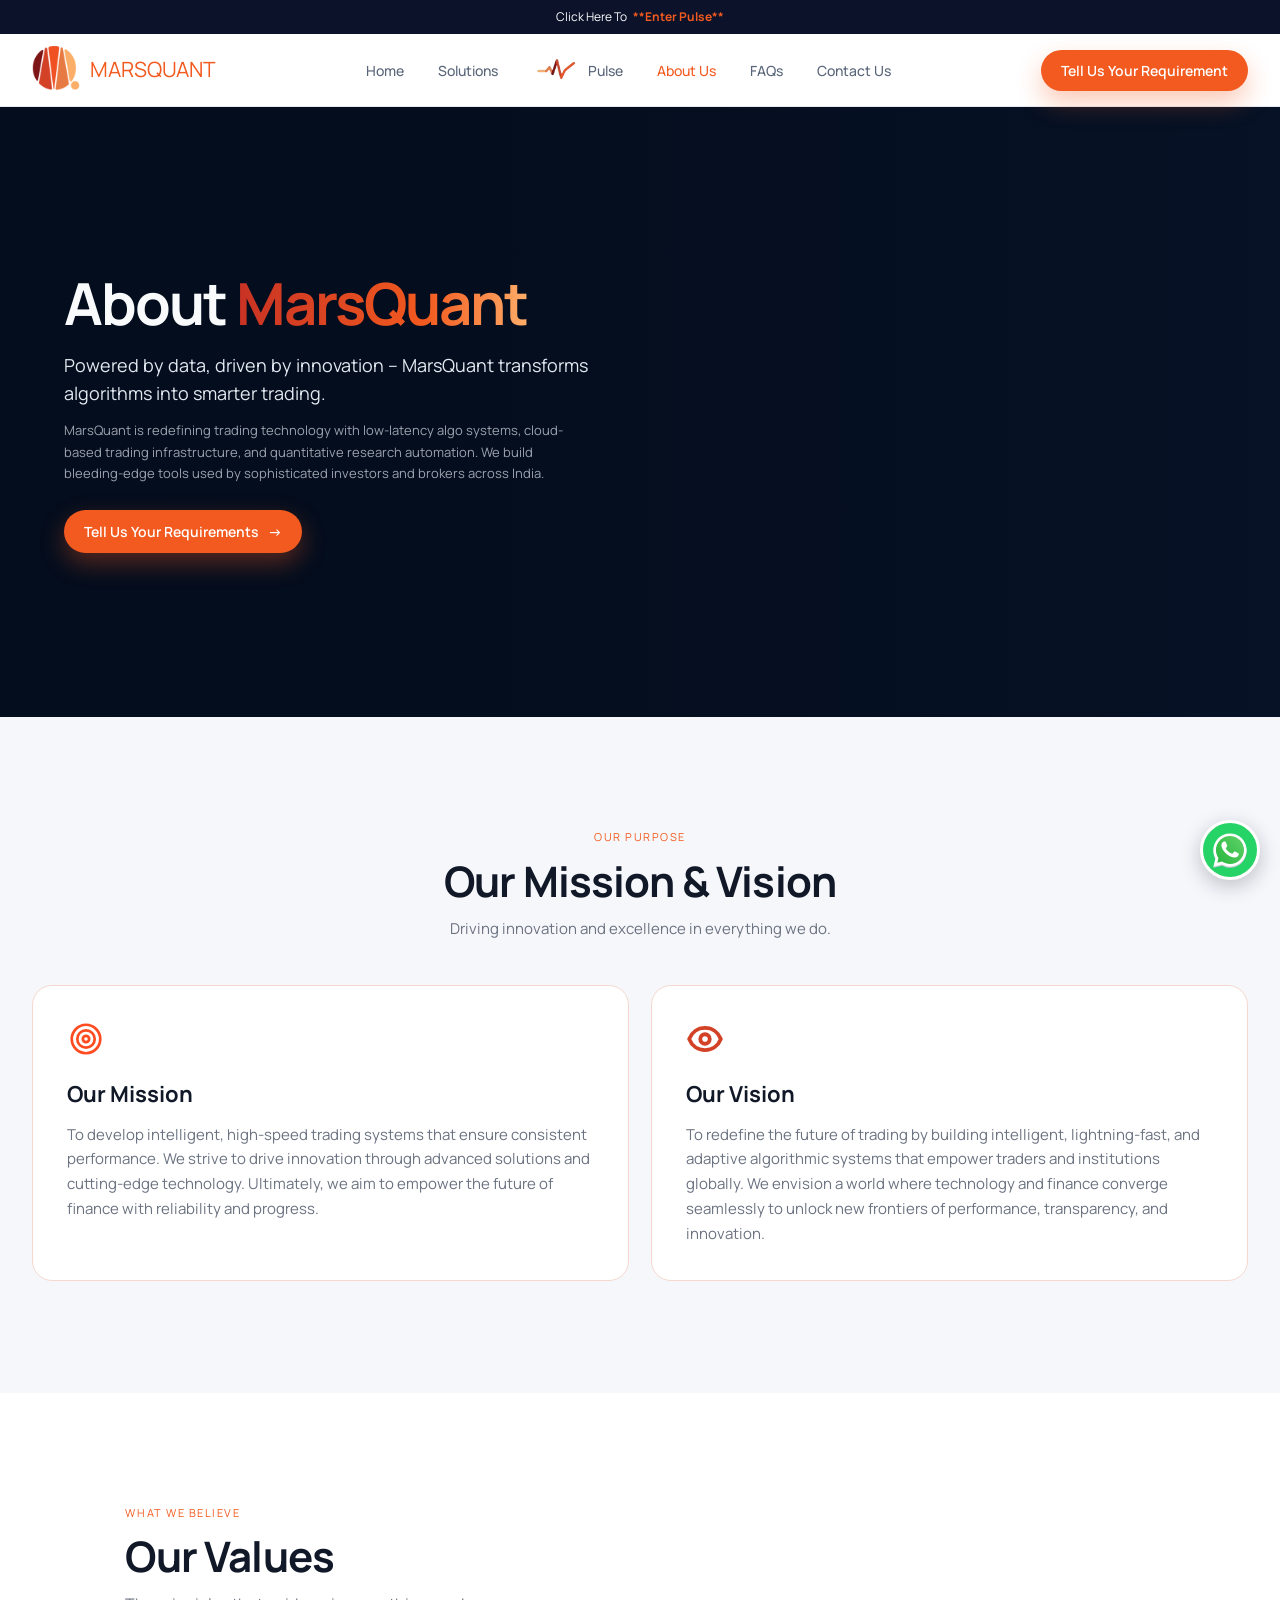
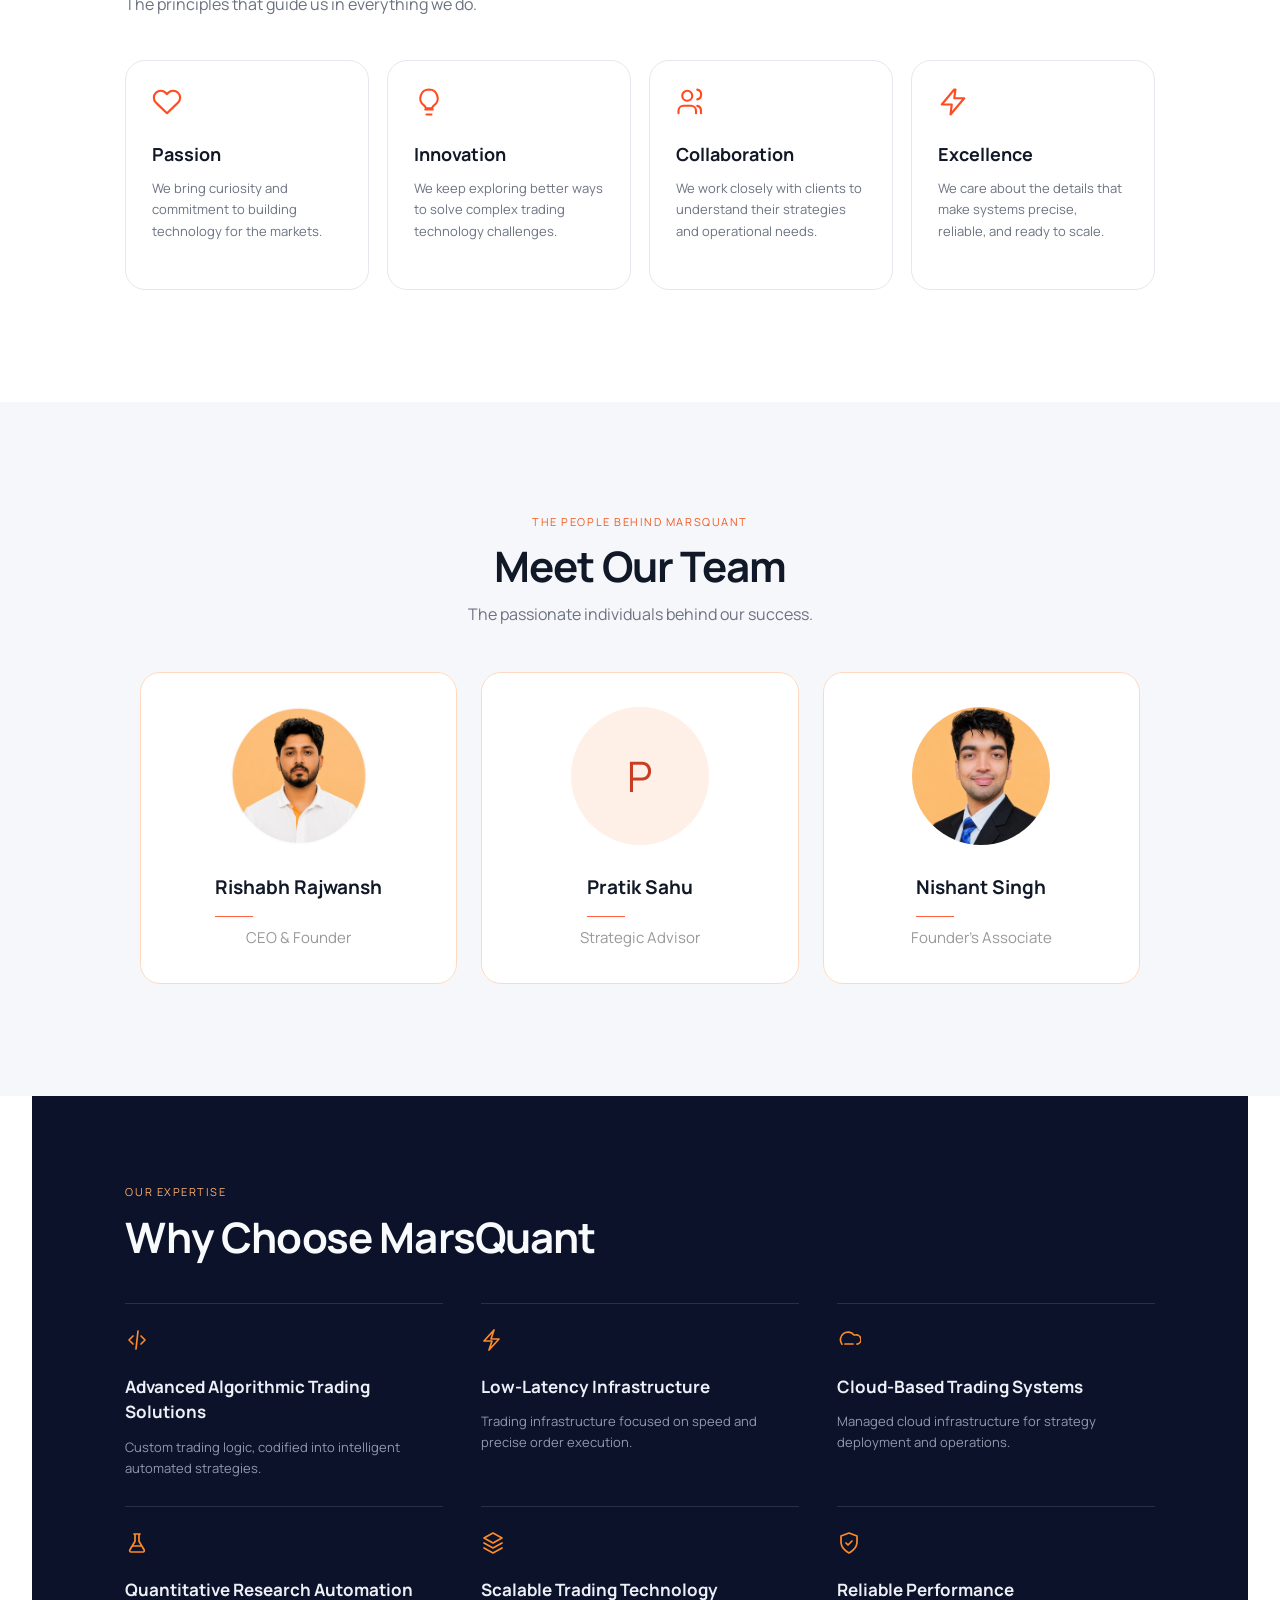
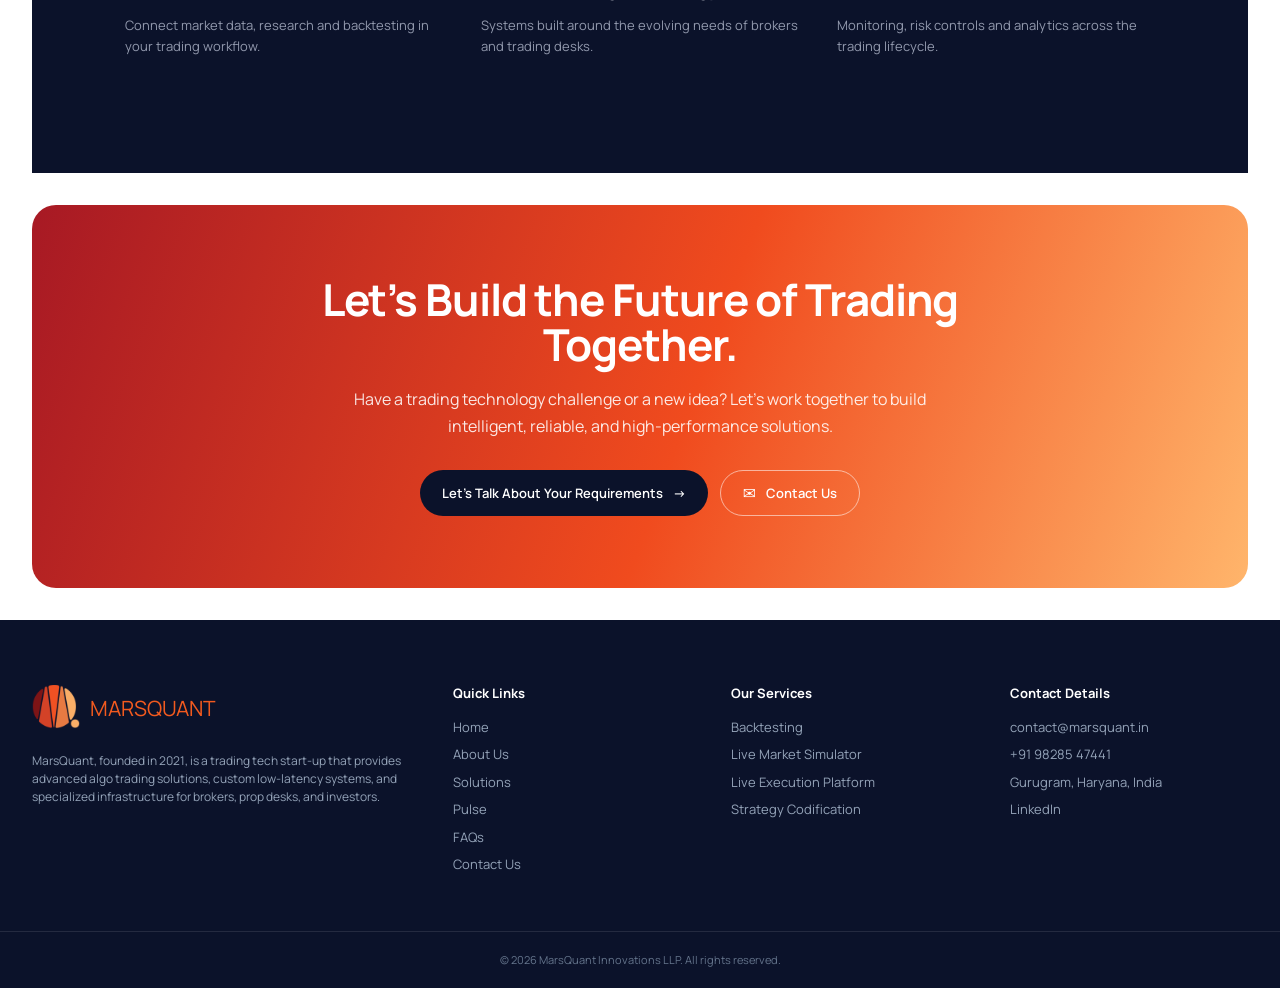
==== commit f9945af3: "Update MarsQuant website pages and styling" ====
--- a/about.html
+++ b/about.html
@@ -5,6 +5,7 @@
 <meta name="viewport" content="width=device-width, initial-scale=1">
 <meta name="description" content="Learn about MarsQuant, our mission, values, and the team building reliable trading technology.">
 <title>About Us | MarsQuant</title>
+<link rel="icon" type="image/svg+xml" href="/Logo/MarsQuant%20Logo%201.svg">
 <link rel="preconnect" href="https://fonts.googleapis.com">
 <link href="https://fonts.googleapis.com/css2?family=Manrope:wght@400;500;600;700;800&display=swap" rel="stylesheet">
 <link rel="stylesheet" href="style.css">
@@ -202,7 +203,7 @@
     <div><h4>Our Services</h4><a href="solutions.html#offer">Backtesting</a><a href="solutions.html#offer">Live Market Simulator</a><a href="solutions.html#offer">Live Execution Platform</a><a href="solutions.html#offer">Strategy Codification</a></div>
     <div><h4>Contact Details</h4><a href="mailto:contact@marsquant.in">contact@marsquant.in</a><a href="tel:+919828547441">+91 98285 47441</a><span>Gurugram, Haryana, India</span><a href="https://www.linkedin.com/company/marsquant/">LinkedIn</a></div>
   </div>
-  <p class="copy">&copy; 2026 MarsQuant. All rights reserved.</p>
+  <p class="copy">&copy; 2026 MarsQuant Innovations LLP. All rights reserved.</p>
 </footer>
 <script src="script.js"></script>
 <script src="requirement-overlay.js"></script>
--- a/style.css
+++ b/style.css
@@ -51,7 +51,7 @@
 .screen-footer span{display:block;margin-top:5px;color:#e2e8f0;font:10px ui-monospace,SFMono-Regular,Consolas,monospace;white-space:nowrap;overflow:hidden;text-overflow:ellipsis}
 .order{position:absolute;left:0;bottom:0;background:#fff;border:1px solid #e8ebf0;border-radius:16px;padding:12px 16px;font-size:11px;box-shadow:0 14px 30px rgba(0,0,0,.16);color:var(--mut)}
 .order b{display:inline-block;color:var(--txt);margin:3px 0}.g{color:#10a86d}
-.trust{background:#343a40;border-block:1px solid #49515a;padding:32px 0;overflow:hidden}
+.trust{background:var(--navy);border-block:1px solid #49515a;padding:32px 0;overflow:hidden}
 .trust .eyebrow.c{color:#f3f4f6}
 .marquee{overflow:hidden;margin-top:20px}.track{display:flex;align-items:center;gap:64px;width:max-content;animation:scroll 30s linear infinite}
 .track img{display:block;flex:0 0 130px;width:130px;height:42px;object-fit:contain}
@@ -342,8 +342,8 @@
 .stats div{min-width:0;padding:40px 36px;border-left:1px solid var(--line)}.stats div:first-child{border:0;padding-left:0}
 .stats b{display:block;margin-bottom:8px;font-size:68px;line-height:1;letter-spacing:-.04em;white-space:nowrap}.stats small{font:10px ui-monospace,SFMono-Regular,Consolas,monospace;letter-spacing:.16em;text-transform:uppercase;color:#7b8498}
 .band{background:var(--bg)}
-.brokers{display:grid;grid-template-columns:repeat(4,1fr);gap:12px;margin-top:40px}
-.brokers span{display:grid;place-items:center;min-height:72px;background:#fff;border:1px solid var(--line);border-radius:10px;padding:14px 16px;cursor:default;transition:.2s}
+.brokers{display:flex;gap:12px;width:max-content;margin-top:40px;animation:scroll 40s linear infinite}
+.brokers span{display:grid;flex:0 0 180px;place-items:center;min-height:72px;background:#fff;border:1px solid var(--line);border-radius:10px;padding:14px 16px;cursor:default;transition:.2s}
 .brokers img{display:block;width:100%;height:34px;object-fit:contain}
 .brokers span:hover,.brokers .on{border-color:var(--o)}
 .card ul{margin-top:18px;padding-top:14px;border-top:1px solid var(--line);font-size:12px;display:grid;gap:6px}
@@ -632,20 +632,20 @@
 .pulse-feature-arrow{display:inline-flex;width:26px;height:24px;align-items:center;margin-top:auto;color:#ff5424;font-size:22px;line-height:1;transition:transform .18s,color .18s}
 .pulse-feature-arrow:hover{transform:translateX(4px);color:#c93c1e}
 .pulse-workflow{overflow:hidden;background:#f6f7fb}
-.pulse-workflow-inner{display:grid;grid-template-columns:minmax(0,.72fr) minmax(0,1.28fr);align-items:center;gap:44px;max-width:1280px;margin:0 auto;padding:82px 32px}
+.pulse-workflow-inner{display:grid;grid-template-columns:minmax(0,.78fr) minmax(0,1.22fr);align-items:start;gap:48px;max-width:1280px;margin:0 auto;padding:82px 32px}
 .pulse-workflow-copy>.eyebrow{margin-bottom:13px;color:#f25a1f;font-family:ui-monospace,SFMono-Regular,Consolas,monospace;font-size:12px;letter-spacing:.18em;text-transform:uppercase}
 .pulse-workflow-copy h2{max-width:460px;margin-bottom:17px;color:#171a28;font-size:40px;line-height:1.12;letter-spacing:-.035em}
-.pulse-workflow-copy>p:not(.eyebrow){max-width:480px;color:#526078;font-size:17px;line-height:1.65}
-.pulse-workflow-list{display:grid;gap:14px;margin-top:26px;color:#30384a;font-size:16px;line-height:1.55}
+.pulse-workflow-copy>p:not(.eyebrow){max-width:480px;color:#526078;font-size:16px;line-height:1.6}
+.pulse-workflow-list{display:grid;gap:14px;margin-top:25px;color:#30384a;font-size:15px;line-height:1.55}
 .pulse-workflow-list li{position:relative;padding-left:24px}
 .pulse-workflow-list li:before{position:absolute;left:0;color:#ff5424;content:"\2713";font-size:15px;font-weight:700}
 .pulse-workflow-visual{position:relative;min-width:0}
 .pulse-workflow-visual img{display:block;width:100%;height:auto;border:1px solid rgba(155,169,205,.18);border-radius:13px;background:#0b122a;box-shadow:0 24px 48px rgba(17,24,48,.24)}
-.pulse-early-access{overflow:hidden;padding:0 32px 82px;background:#fff}
-.pulse-early-access-inner{display:grid;grid-template-columns:minmax(0,.78fr) minmax(0,1.22fr);align-items:center;gap:48px;max-width:1280px;margin:0 auto;padding:70px 0}
+.pulse-early-access{overflow:hidden;padding:0 32px;background:#fff}
+.pulse-early-access-inner{display:grid;grid-template-columns:minmax(0,.78fr) minmax(0,1.22fr);align-items:start;gap:48px;max-width:1280px;margin:0 auto;padding:82px 0}
 .pulse-analytics-copy>.eyebrow{margin-bottom:13px;color:#f25a1f;font-family:ui-monospace,SFMono-Regular,Consolas,monospace;font-size:12px;letter-spacing:.18em;text-transform:uppercase}
 .pulse-analytics-copy h2{max-width:460px;margin-bottom:17px;color:#171a28;font-size:40px;line-height:1.12;letter-spacing:-.035em}
-.pulse-analytics-copy>p:not(.eyebrow){max-width:480px;color:#657188;font-size:17px;line-height:1.6}
+.pulse-analytics-copy>p:not(.eyebrow){max-width:480px;color:#657188;font-size:16px;line-height:1.6}
 .pulse-analytics-list{display:grid;gap:13px;margin-top:25px;color:#30384a;font-size:15px;line-height:1.5}
 .pulse-analytics-list li{position:relative;padding-left:24px}
 .pulse-analytics-list li:before{position:absolute;left:0;color:#ff5424;content:"\2713";font-size:15px;font-weight:700}
@@ -654,53 +654,61 @@
 .pulse-analytics-visual{min-width:0}
 .pulse-analytics-visual img{display:block;width:100%;height:auto;border:1px solid #e7e9ef;border-radius:14px;box-shadow:0 22px 48px rgba(17,24,48,.15)}
 .pulse-strategy{overflow:hidden;background:#f6f7fb}
-.pulse-strategy-inner{display:grid;grid-template-columns:minmax(0,.78fr) minmax(0,1.22fr);align-items:center;gap:48px;max-width:1280px;margin:0 auto;padding:82px 32px}
+.pulse-strategy-inner{display:grid;grid-template-columns:minmax(0,.78fr) minmax(0,1.22fr);align-items:start;gap:48px;max-width:1280px;margin:0 auto;padding:82px 32px}
 .pulse-strategy-copy>.eyebrow{margin-bottom:13px;color:#f25a1f;font-family:ui-monospace,SFMono-Regular,Consolas,monospace;font-size:12px;letter-spacing:.18em;text-transform:uppercase}
 .pulse-strategy-copy h2{max-width:480px;margin-bottom:17px;color:#171a28;font-size:40px;line-height:1.12;letter-spacing:-.035em}
-.pulse-strategy-copy>p:not(.eyebrow){max-width:480px;color:#657188;font-size:17px;line-height:1.6}
+.pulse-strategy-copy>p:not(.eyebrow){max-width:480px;color:#657188;font-size:16px;line-height:1.6}
 .pulse-strategy-list{display:grid;gap:13px;margin-top:25px;color:#30384a;font-size:15px;line-height:1.5}
 .pulse-strategy-list li{position:relative;padding-left:24px}
 .pulse-strategy-list li:before{position:absolute;left:0;color:#ff5424;content:"\2713";font-size:15px;font-weight:700}
 .pulse-strategy-visual{min-width:0}
 .pulse-strategy-visual img{display:block;width:100%;height:auto;border:1px solid rgba(155,169,205,.18);border-radius:14px;background:#0b122a;box-shadow:0 24px 48px rgba(17,24,48,.2)}
 .pulse-paper{overflow:hidden;background:#fff}
-.pulse-paper-inner{display:grid;grid-template-columns:minmax(0,.78fr) minmax(0,1.22fr);align-items:center;gap:48px;max-width:1280px;margin:0 auto;padding:82px 32px}
+.pulse-paper-inner{display:grid;grid-template-columns:minmax(0,.78fr) minmax(0,1.22fr);align-items:start;gap:48px;max-width:1280px;margin:0 auto;padding:82px 32px}
 .pulse-paper-copy>.eyebrow{margin-bottom:13px;color:#f25a1f;font-family:ui-monospace,SFMono-Regular,Consolas,monospace;font-size:12px;letter-spacing:.18em;text-transform:uppercase}
 .pulse-paper-copy h2{max-width:480px;margin-bottom:17px;color:#171a28;font-size:40px;line-height:1.12;letter-spacing:-.035em}
-.pulse-paper-copy>p:not(.eyebrow){max-width:480px;color:#657188;font-size:17px;line-height:1.6}
+.pulse-paper-copy>p:not(.eyebrow){max-width:480px;color:#657188;font-size:16px;line-height:1.6}
 .pulse-paper-list{display:grid;gap:15px;margin-top:25px;color:#30384a;font-size:15px;line-height:1.5}
 .pulse-paper-list li{position:relative;padding-left:24px}
 .pulse-paper-list li:before{position:absolute;left:0;color:#ff5424;content:"\2713";font-size:15px;font-weight:700}
 .pulse-paper-visual{min-width:0}
 .pulse-paper-visual img{display:block;width:100%;height:auto;border:1px solid #e7e9ef;border-radius:14px;background:#fff;box-shadow:0 22px 48px rgba(17,24,48,.12)}
 .pulse-research{overflow:hidden;background:#f6f7fb}
-.pulse-research-inner{display:grid;grid-template-columns:minmax(0,.78fr) minmax(0,1.22fr);align-items:center;gap:48px;max-width:1280px;margin:0 auto;padding:82px 32px}
+.pulse-research-inner{display:grid;grid-template-columns:minmax(0,.78fr) minmax(0,1.22fr);align-items:start;gap:48px;max-width:1280px;margin:0 auto;padding:82px 32px}
 .pulse-research-copy>.eyebrow{margin-bottom:13px;color:#f25a1f;font-family:ui-monospace,SFMono-Regular,Consolas,monospace;font-size:12px;letter-spacing:.18em;text-transform:uppercase}
 .pulse-research-copy h2{max-width:480px;margin-bottom:17px;color:#171a28;font-size:40px;line-height:1.12;letter-spacing:-.035em}
-.pulse-research-copy>p:not(.eyebrow){max-width:480px;color:#657188;font-size:17px;line-height:1.6}
+.pulse-research-copy>p:not(.eyebrow){max-width:480px;color:#657188;font-size:16px;line-height:1.6}
 .pulse-research-list{display:grid;gap:15px;margin-top:25px;color:#30384a;font-size:15px;line-height:1.5}
 .pulse-research-list li{position:relative;padding-left:24px}
 .pulse-research-list li:before{position:absolute;left:0;color:#ff5424;content:"\2713";font-size:15px;font-weight:700}
 .pulse-research-visual{min-width:0}
 .pulse-research-visual img{display:block;width:100%;height:auto;border:1px solid #e7e9ef;border-radius:14px;background:#fff;box-shadow:0 22px 48px rgba(17,24,48,.12)}
 .pulse-heatmaps{overflow:hidden;background:#fff}
-.pulse-heatmaps-inner{display:grid;grid-template-columns:minmax(0,.78fr) minmax(0,1.22fr);align-items:center;gap:48px;max-width:1280px;margin:0 auto;padding:82px 32px}
+.pulse-heatmaps-inner{display:grid;grid-template-columns:minmax(0,.78fr) minmax(0,1.22fr);align-items:start;gap:48px;max-width:1280px;margin:0 auto;padding:82px 32px}
 .pulse-heatmaps-copy>.eyebrow{margin-bottom:13px;color:#f25a1f;font-family:ui-monospace,SFMono-Regular,Consolas,monospace;font-size:12px;letter-spacing:.18em;text-transform:uppercase}
 .pulse-heatmaps-copy h2{max-width:480px;margin-bottom:17px;color:#171a28;font-size:40px;line-height:1.12;letter-spacing:-.035em}
-.pulse-heatmaps-copy>p:not(.eyebrow){max-width:480px;color:#657188;font-size:17px;line-height:1.6}
+.pulse-heatmaps-copy>p:not(.eyebrow){max-width:480px;color:#657188;font-size:16px;line-height:1.6}
 .pulse-heatmaps-list{display:grid;gap:15px;margin-top:25px;color:#30384a;font-size:15px;line-height:1.5}
 .pulse-heatmaps-list li{position:relative;padding-left:24px}
 .pulse-heatmaps-list li:before{position:absolute;left:0;color:#ff5424;content:"\2713";font-size:15px;font-weight:700}
 .pulse-heatmaps-visual{min-width:0}
 .pulse-heatmaps-visual img{display:block;width:100%;height:auto;border:1px solid rgba(155,169,205,.18);border-radius:14px;background:#0b122a;box-shadow:0 24px 48px rgba(17,24,48,.2)}
+.pulse-workflow-visual,.pulse-analytics-visual,.pulse-strategy-visual,.pulse-paper-visual,.pulse-research-visual,.pulse-heatmaps-visual{aspect-ratio:16/10}
+.pulse-workflow-visual img,.pulse-analytics-visual img,.pulse-strategy-visual img,.pulse-paper-visual img,.pulse-research-visual img,.pulse-heatmaps-visual img{width:100%;height:100%;object-fit:contain}
+.pulse-paper-visual{aspect-ratio:auto}
+.pulse-paper-visual img{height:auto;object-fit:initial}
 .pulse-workspace{overflow:hidden;background:#fff}
-.pulse-workspace-inner{display:grid;grid-template-columns:minmax(0,378px) minmax(0,500px);align-items:center;justify-content:center;gap:54px;max-width:1280px;margin:0 auto;padding:68px 32px 76px}
+.pulse-workspace-inner{display:grid;grid-template-columns:minmax(0,500px) minmax(0,378px);align-items:center;justify-content:center;gap:54px;max-width:1280px;margin:0 auto;padding:68px 32px 76px}
 .pulse-workspace-copy>.eyebrow{margin-bottom:13px;color:#f25a1f;font-family:ui-monospace,SFMono-Regular,Consolas,monospace;font-size:12px;letter-spacing:.18em;text-transform:uppercase}
 .pulse-workspace-copy h2{max-width:450px;margin:0 0 24px;color:#171a28;font-size:40px;line-height:1.12;letter-spacing:-.035em}
-.pulse-workspace-preferences{display:grid;gap:14px;color:#657188;font-size:15px}
-.pulse-workspace-preferences span{display:inline-flex;align-items:center;gap:8px}
+.pulse-workspace-copy>p:not(.eyebrow){max-width:460px;margin:0 0 26px;color:#657188;font-size:16px;line-height:1.7}
+.pulse-workspace-preferences{display:grid;gap:17px;color:#657188;font-size:15px}
+.pulse-workspace-preferences>span{display:inline-flex;align-items:flex-start;gap:11px}
+.pulse-workspace-preferences>span>span{display:grid;gap:3px}
+.pulse-workspace-preferences strong{color:#202638;font-size:14px;font-weight:700}
+.pulse-workspace-preferences small{color:#758096;font-size:13px;line-height:1.5}
 .pulse-workspace-preferences i{color:#f25a1f;font-size:17px;font-style:normal}
-.pulse-workspace-login{margin-top:24px}
+.pulse-workspace-login{margin-top:28px}
 .pulse-workspace-visual{width:100%;max-width:378px;justify-self:center;overflow:hidden;border:1px solid rgba(155,169,205,.18);border-radius:16px;background:#0b122a;box-shadow:0 24px 48px rgba(17,24,48,.2);text-align:left}
 .pulse-workspace-visual img{display:block;width:100%;height:auto}
 .pulse-why{background:#f6f7fb}
@@ -746,11 +754,15 @@
   .pulse-heatmaps-copy>p:not(.eyebrow){font-size:16px}
   .pulse-heatmaps-list{gap:13px;font-size:14px}
   .pulse-heatmaps-visual img{border-radius:13px}
-  .pulse-workspace-inner{grid-template-columns:minmax(0,340px) minmax(0,1fr);gap:30px;padding:60px 24px 66px}
+  .pulse-workspace-inner{grid-template-columns:minmax(0,1fr) minmax(0,340px);gap:30px;padding:60px 24px 66px}
   .pulse-workspace-copy h2{font-size:34px}
   .pulse-workspace-visual{border-radius:13px}
   .pulse-why-inner{padding:70px 24px 74px}
   .pulse-why-grid{grid-template-columns:repeat(2,minmax(0,1fr));gap:28px 22px}
+  .pulse-workflow-inner,.pulse-early-access-inner,.pulse-strategy-inner,.pulse-paper-inner,.pulse-research-inner,.pulse-heatmaps-inner{grid-template-columns:minmax(0,.78fr) minmax(0,1.22fr);align-items:start;gap:30px;padding:70px 24px}
+  .pulse-early-access{padding:0 24px}
+  .pulse-early-access-inner{padding:70px 0}
+  .pulse-workflow-list,.pulse-analytics-list,.pulse-strategy-list,.pulse-paper-list,.pulse-research-list,.pulse-heatmaps-list{font-size:14px}
 }
 
 @media(max-width:560px){
@@ -812,11 +824,18 @@
   .pulse-heatmaps-visual img{border-radius:10px}
   .pulse-workspace-inner{grid-template-columns:1fr;gap:25px;padding:50px 18px 56px}
   .pulse-workspace-copy h2{font-size:31px}
+  .pulse-workspace-copy>p:not(.eyebrow){font-size:15px}
   .pulse-workspace-preferences{gap:11px;font-size:14px}
   .pulse-workspace-visual{border-radius:10px}
   .pulse-why-inner{padding:58px 18px 62px}
   .pulse-why-inner h2{margin-bottom:28px;font-size:31px}
   .pulse-why-grid{grid-template-columns:1fr;gap:22px}
+  .pulse-workflow-inner,.pulse-early-access-inner,.pulse-strategy-inner,.pulse-paper-inner,.pulse-research-inner,.pulse-heatmaps-inner{grid-template-columns:1fr;align-items:start;gap:24px;padding:58px 18px}
+  .pulse-early-access{padding:0 18px}
+  .pulse-early-access-inner{padding:58px 0}
+  .pulse-workflow-copy h2,.pulse-analytics-copy h2,.pulse-strategy-copy h2,.pulse-paper-copy h2,.pulse-research-copy h2,.pulse-heatmaps-copy h2{font-size:31px}
+  .pulse-workflow-copy>p:not(.eyebrow),.pulse-analytics-copy>p:not(.eyebrow),.pulse-strategy-copy>p:not(.eyebrow),.pulse-paper-copy>p:not(.eyebrow),.pulse-research-copy>p:not(.eyebrow),.pulse-heatmaps-copy>p:not(.eyebrow){font-size:16px}
+  .pulse-workflow-list,.pulse-analytics-list,.pulse-strategy-list,.pulse-paper-list,.pulse-research-list,.pulse-heatmaps-list{font-size:15px}
   .pulse-why-grid article{padding-top:17px}
   .pulse-why-grid article>span{margin-bottom:10px}
   .pulse-why-grid h3{margin-bottom:7px;font-size:17px}
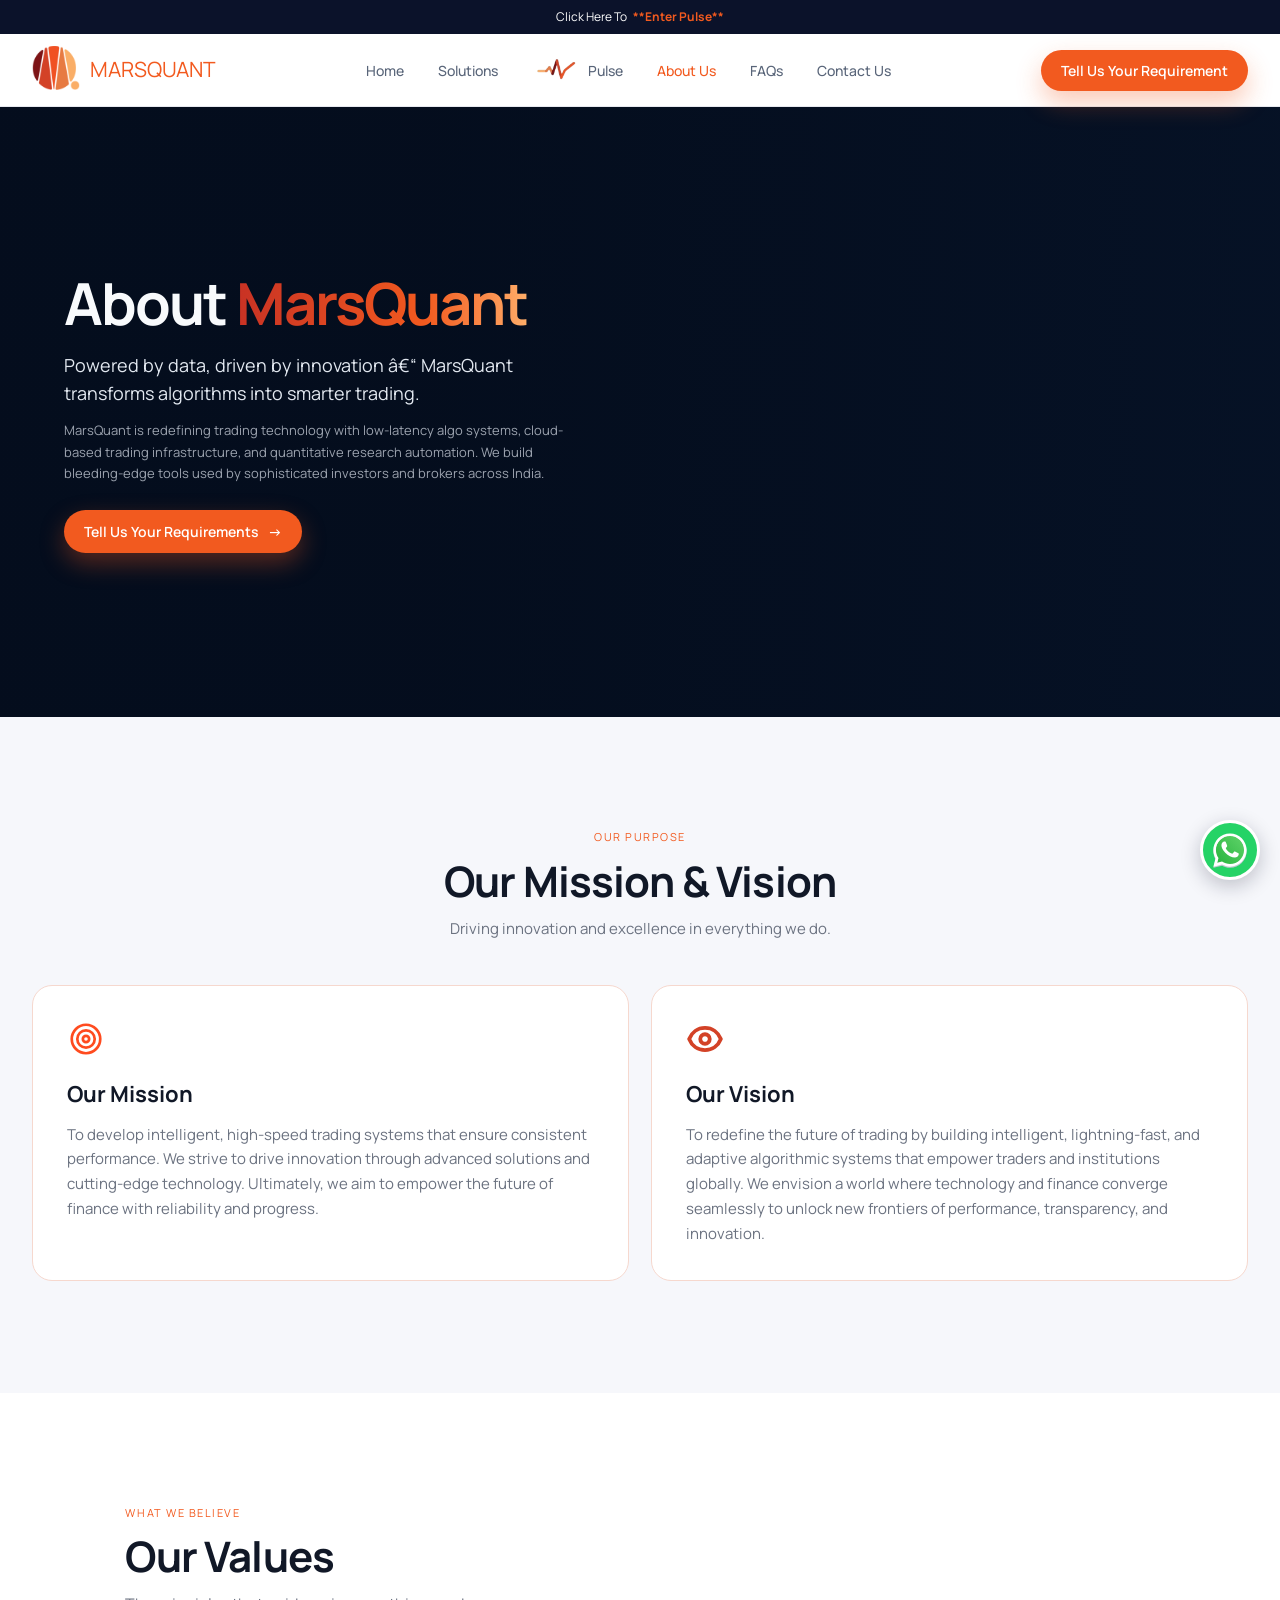
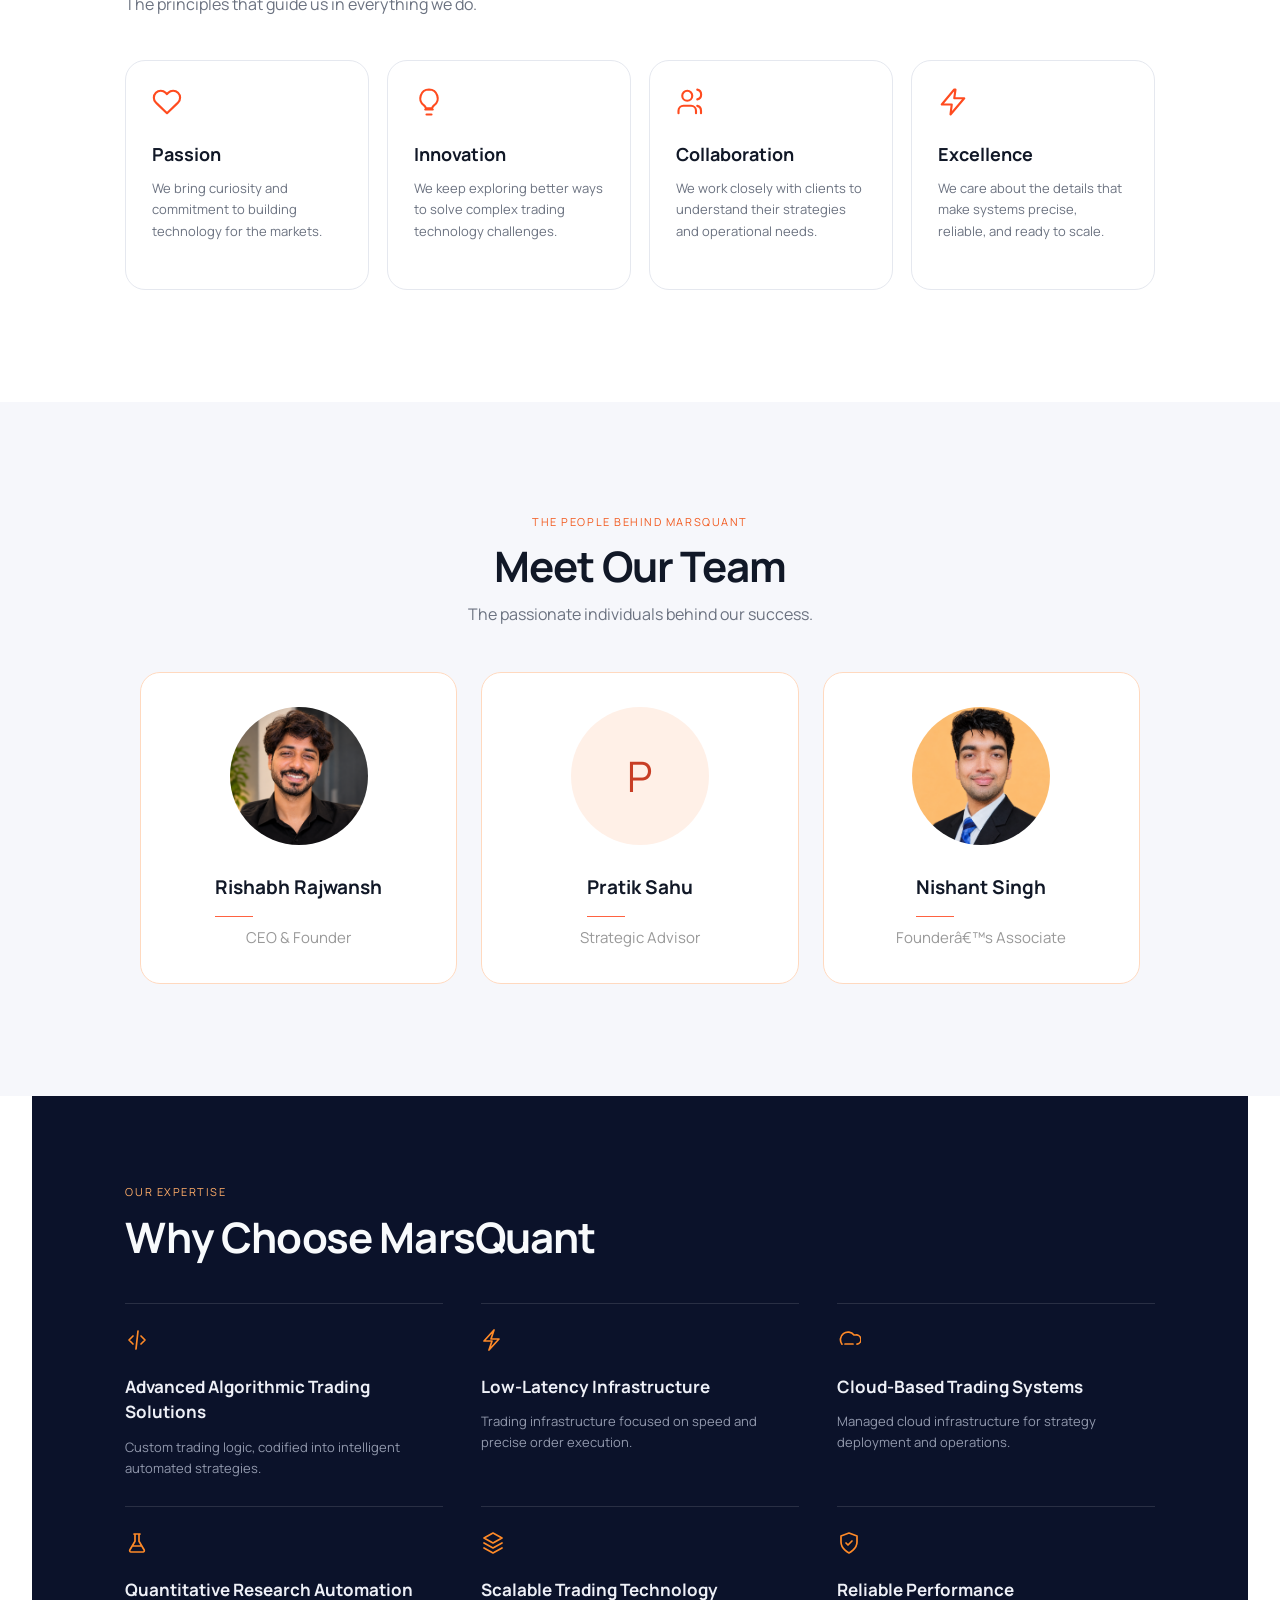
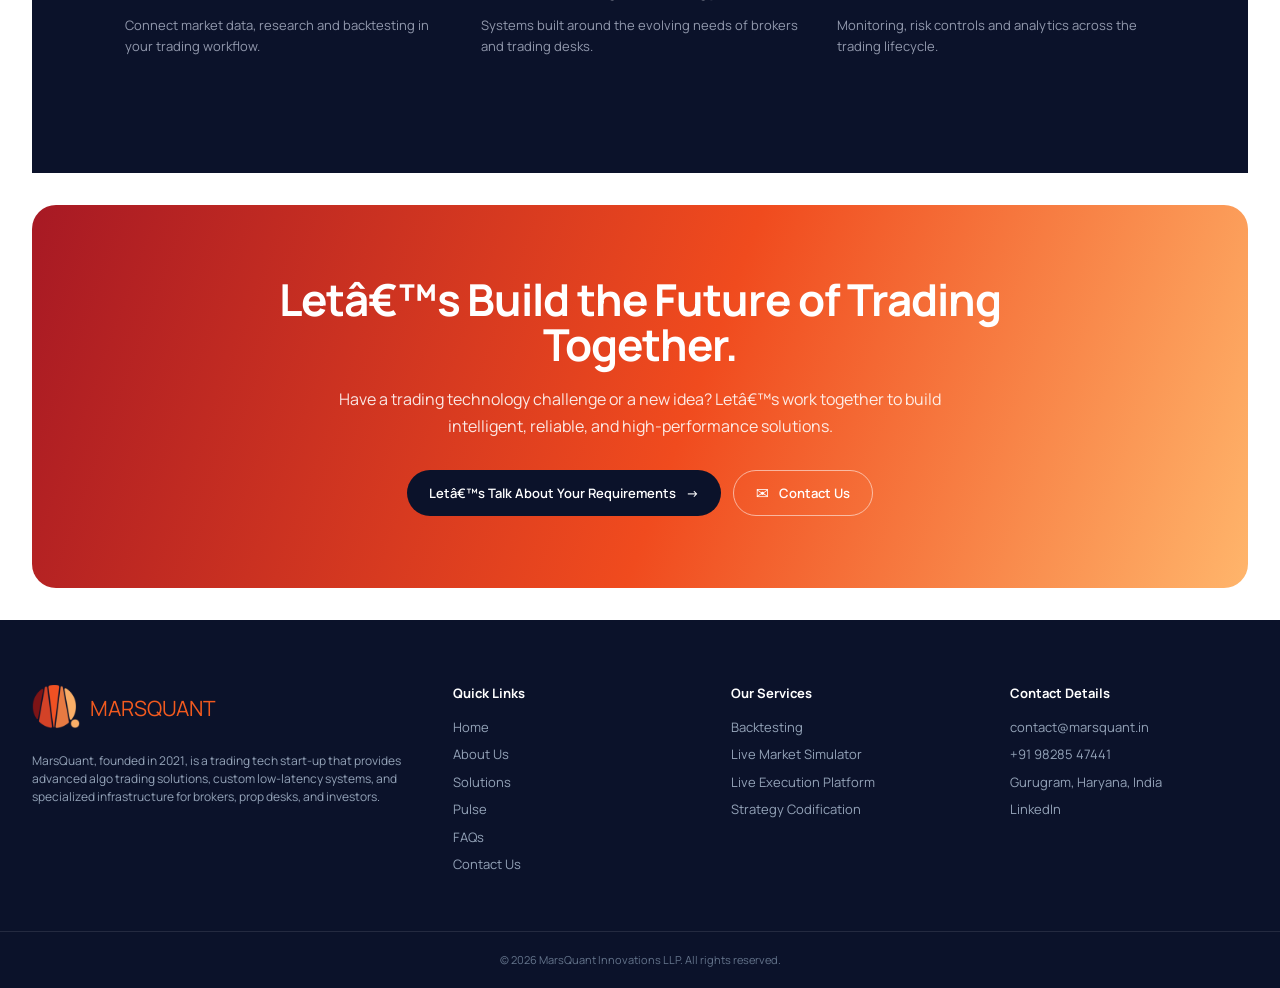
==== commit b1ce48c1: "Update canonical URLs to clean URLs" ====
--- a/about.html
+++ b/about.html
@@ -1,11 +1,27 @@
-<!DOCTYPE html>
+﻿<!DOCTYPE html>
 <html lang="en">
 <head>
 <meta charset="UTF-8">
 <meta name="viewport" content="width=device-width, initial-scale=1">
 <meta name="description" content="Learn about MarsQuant, our mission, values, and the team building reliable trading technology.">
+<meta name="keywords" content="MarsQuant, trading technology, algorithmic trading, precision execution, automation, institutional trading, innovation">
+<meta name="author" content="MarsQuant">
+<meta name="publisher" content="MarsQuant">
+<meta name="robots" content="index, follow, max-image-preview:large, max-snippet:-1, max-video-preview:-1">
+<meta name="canonical" content="https://marsquant.in/about">
+<link rel="canonical" href="https://marsquant.in/about">
+<meta property="og:title" content="About Us | MarsQuant">
+<meta property="og:description" content="Learn about MarsQuant, our mission, values, and the team building reliable trading technology.">
+<meta property="og:type" content="website">
+<meta property="og:url" content="https://marsquant.in/about">
+<meta property="og:image" content="https://marsquant.in/Logo/MarsQuant%20Logo.svg">
+<meta name="twitter:card" content="summary_large_image">
 <title>About Us | MarsQuant</title>
-<link rel="icon" type="image/svg+xml" href="/Logo/MarsQuant%20Logo%201.svg">
+<link rel="icon" href="/Logo/favicon.ico" sizes="any">
+<link rel="icon" type="image/png" sizes="32x32" href="/Logo/favicon-32x32.png">
+<link rel="icon" type="image/png" sizes="16x16" href="/Logo/favicon-16x16.png">
+<link rel="apple-touch-icon" href="/Logo/apple-touch-icon.png">
+<link rel="manifest" href="/Logo/site.webmanifest">
 <link rel="preconnect" href="https://fonts.googleapis.com">
 <link href="https://fonts.googleapis.com/css2?family=Manrope:wght@400;500;600;700;800&display=swap" rel="stylesheet">
 <link rel="stylesheet" href="style.css">
@@ -14,10 +30,10 @@
 <div class="announce">Click Here To<a href="https://pulse.marsquant.in/">**Enter Pulse**</a></div>
 <header class="header">
   <div class="wrap nav">
-    <a class="logo" href="index.html"><img src="Logo/MarsQuant%20Logo%201.svg" alt="">MARSQUANT</a>
+    <a class="logo" href="index.html"><img src="Logo/MarsQuant%20Logo%201.svg" alt="MarsQuant Logo 1" title="MarsQuant Logo 1">MARSQUANT</a>
     <button class="burger" aria-label="Menu" aria-expanded="false">&#9776;</button>
     <nav class="links" id="links">
-      <a href="index.html">Home</a><a href="solutions.html">Solutions</a><a class="pulse-link" href="pulse.html"><img src="Pulse%20Logo/pulse_logo1.png" alt="Pulse Logo" class="pulse-logo">Pulse</a><a class="active" href="about.html" aria-current="page">About Us</a><a href="faq.html">FAQs</a><a href="contact.html">Contact Us</a>
+      <a href="index.html">Home</a><a href="solutions.html">Solutions</a><a class="pulse-link" href="pulse.html"><img src="Pulse%20Logo/pulse_logo1.png" alt="Pulse Logo" class="pulse-logo" title="Pulse Logo">Pulse</a><a class="active" href="about.html" aria-current="page">About Us</a><a href="faq.html">FAQs</a><a href="contact.html">Contact Us</a>
     </nav>
     <a class="btn btn-o" href="contact.html" data-requirement>Tell Us Your Requirement</a>
   </div>
@@ -28,7 +44,7 @@
     <div class="about-hero-inner">
       <div class="about-hero-copy">
         <h1>About <span class="gradient-text">MarsQuant</span></h1>
-        <p class="about-hero-lead">Powered by data, driven by innovation – MarsQuant transforms algorithms into smarter trading.</p>
+        <p class="about-hero-lead">Powered by data, driven by innovation â€“ MarsQuant transforms algorithms into smarter trading.</p>
         <p class="about-hero-description">MarsQuant is redefining trading technology with low-latency algo systems, cloud-based trading infrastructure, and quantitative research automation. We build bleeding-edge tools used by sophisticated investors and brokers across India.</p>
         <a class="btn btn-o" href="index.html#cta" data-requirement>Tell Us Your Requirements <span aria-hidden="true">&rarr;</span></a>
       </div>
@@ -53,7 +69,7 @@
           <p class="muted">To develop intelligent, high-speed trading systems that ensure consistent performance. We strive to drive innovation through advanced solutions and cutting-edge technology. Ultimately, we aim to empower the future of finance with reliability and progress.</p>
         </article>
         <article class="about-purpose-card">
-          <img src="About%20Page%20Icons/Vision%20Icon.svg" alt="" aria-hidden="true">
+          <img src="About%20Page%20Icons/Vision%20Icon.svg" alt="Vision Icon" aria-hidden="true" title="Vision Icon">
           <h3>Our Vision</h3>
           <p class="muted">To redefine the future of trading by building intelligent, lightning-fast, and adaptive algorithmic systems that empower traders and institutions globally. We envision a world where technology and finance converge seamlessly to unlock new frontiers of performance, transparency, and innovation.</p>
         </article>
@@ -102,7 +118,7 @@
         <article class="team-card" tabindex="0" aria-label="Rishabh Rajwansh, CEO and Founder. Hover or focus to read biography.">
           <div class="team-card-inner">
             <div class="team-card-face team-card-front">
-              <img class="team-photo" src="Team%20Members%20Photo/rishabh.png" alt="">
+              <img class="team-photo" src="Team%20Members%20Photo/rishabh.png" alt="rishabh" title="rishabh">
               <h3>Rishabh Rajwansh</h3>
               <p>CEO &amp; Founder</p>
             </div>
@@ -121,20 +137,20 @@
             </div>
             <div class="team-card-face team-card-back">
               <h3>Pratik Sahu</h3>
-              <p>12+ years’ work experience in Corporate Development, M&amp;A, Strategic Partnerships and business transformation. Pratik has worked at Ola, 10club and Aditya Birla Group, and is an alumnus of XLRI Jamshedpur and NIT Bhopal.</p>
+              <p>12+ yearsâ€™ work experience in Corporate Development, M&amp;A, Strategic Partnerships and business transformation. Pratik has worked at Ola, 10club and Aditya Birla Group, and is an alumnus of XLRI Jamshedpur and NIT Bhopal.</p>
             </div>
           </div>
         </article>
-        <article class="team-card" tabindex="0" aria-label="Nishant Singh, Founder’s Office. Hover or focus to read biography.">
+        <article class="team-card" tabindex="0" aria-label="Nishant Singh, Founderâ€™s Office. Hover or focus to read biography.">
           <div class="team-card-inner">
             <div class="team-card-face team-card-front">
-              <img class="team-photo" src="Team%20Members%20Photo/Nishant.png" alt="">
+              <img class="team-photo" src="Team%20Members%20Photo/Nishant.png" alt="Nishant" title="Nishant">
               <h3>Nishant Singh</h3>
-              <p>Founder’s Associate</p>
+              <p>Founderâ€™s Associate</p>
             </div>
             <div class="team-card-face team-card-back">
               <h3>Nishant Singh</h3>
-              <p>Nishant is a Founder’s Associate and an IIT Delhi alumnus who partners with the founder and cross-functional teams to drive strategy, streamline operations, and scale execution.</p>
+              <p>Nishant is a Founderâ€™s Associate and an IIT Delhi alumnus who partners with the founder and cross-functional teams to drive strategy, streamline operations, and scale execution.</p>
             </div>
           </div>
         </article>
@@ -186,10 +202,10 @@
 
   <section class="wrap">
     <div class="about-cta">
-      <h2>Let’s Build the Future of Trading<br class="about-cta-break"> Together.</h2>
-      <p>Have a trading technology challenge or a new idea? Let’s work together to build intelligent, reliable, and high-performance solutions.</p>
+      <h2>Letâ€™s Build the Future of Trading<br class="about-cta-break"> Together.</h2>
+      <p>Have a trading technology challenge or a new idea? Letâ€™s work together to build intelligent, reliable, and high-performance solutions.</p>
       <div class="about-cta-actions">
-        <a class="btn about-cta-primary" href="index.html#cta">Let’s Talk About Your Requirements <span aria-hidden="true">&rarr;</span></a>
+        <a class="btn about-cta-primary" href="index.html#cta">Letâ€™s Talk About Your Requirements <span aria-hidden="true">&rarr;</span></a>
         <a class="btn about-cta-secondary" href="mailto:contact@marsquant.in"><span aria-hidden="true">&#9993;</span> Contact Us</a>
       </div>
     </div>
@@ -198,7 +214,7 @@
 
 <footer class="footer" id="footer">
   <div class="wrap fgrid">
-    <div><a class="logo" href="index.html"><img src="Logo/MarsQuant%20Logo%201.svg" alt="">MARSQUANT</a><p>MarsQuant, founded in 2021, is a trading tech start-up that provides advanced algo trading solutions, custom low-latency systems, and specialized infrastructure for brokers, prop desks, and investors.</p></div>
+    <div><a class="logo" href="index.html"><img src="Logo/MarsQuant%20Logo%201.svg" alt="MarsQuant Logo 1" title="MarsQuant Logo 1">MARSQUANT</a><p>MarsQuant, founded in 2021, is a trading tech start-up that provides advanced algo trading solutions, custom low-latency systems, and specialized infrastructure for brokers, prop desks, and investors.</p></div>
     <div><h4>Quick Links</h4><a href="index.html">Home</a><a href="about.html">About Us</a><a href="solutions.html">Solutions</a><a href="pulse.html">Pulse</a><a href="faq.html">FAQs</a><a href="contact.html">Contact Us</a></div>
     <div><h4>Our Services</h4><a href="solutions.html#offer">Backtesting</a><a href="solutions.html#offer">Live Market Simulator</a><a href="solutions.html#offer">Live Execution Platform</a><a href="solutions.html#offer">Strategy Codification</a></div>
     <div><h4>Contact Details</h4><a href="mailto:contact@marsquant.in">contact@marsquant.in</a><a href="tel:+919828547441">+91 98285 47441</a><span>Gurugram, Haryana, India</span><a href="https://www.linkedin.com/company/marsquant/">LinkedIn</a></div>
--- a/style.css
+++ b/style.css
@@ -554,6 +554,26 @@
 .pulse-promo>.btn{flex:none;padding:13px 22px;box-shadow:0 10px 28px rgba(242,90,31,.32)}
 @media(max-width:600px){.pulse-promo{gap:16px;padding-top:32px;padding-bottom:32px}}
 
+.pulse-popup{position:fixed;z-index:100;right:24px;bottom:96px;display:flex;width:min(360px,calc(100vw - 32px));max-height:min(700px,calc(100vh - 112px));flex-direction:column;overflow:auto;border:1px solid rgba(15,23,42,.1);border-radius:18px;background:#fff;box-shadow:0 22px 65px rgba(11,18,42,.28);opacity:0;pointer-events:none;transform:translate3d(0,20px,0) scale(.98);transition:opacity .32s ease,transform .32s ease,visibility 0s linear .32s;visibility:hidden}
+.pulse-popup.is-visible{opacity:1;pointer-events:auto;transform:translate3d(0,0,0) scale(1);transition-delay:0s;visibility:visible}
+.pulse-popup-close{position:absolute;z-index:2;top:10px;right:10px;display:grid;width:32px;height:32px;place-items:center;border:1px solid rgba(255,255,255,.55);border-radius:50%;background:rgba(11,18,42,.58);color:#fff;font:24px/1 Manrope,system-ui,sans-serif;cursor:pointer;backdrop-filter:blur(8px)}
+.pulse-popup-close:hover{background:rgba(11,18,42,.82)}
+.pulse-popup-visual{position:relative;flex:none;overflow:hidden;aspect-ratio:16/9;background:#0b122a}
+.pulse-popup-image-link{display:block;width:100%;height:100%}
+.pulse-popup-image{display:block;width:100%;height:100%;object-fit:cover;transition:opacity .16s ease}
+.pulse-popup-image.is-changing{opacity:.25}
+.pulse-popup-dots{position:absolute;right:12px;bottom:11px;display:flex;align-items:center;gap:6px;padding:6px 8px;border:1px solid rgba(255,255,255,.18);border-radius:999px;background:rgba(11,18,42,.62);backdrop-filter:blur(8px)}
+.pulse-popup-dot{width:7px;height:7px;padding:0;border:0;border-radius:99px;background:rgba(255,255,255,.58);cursor:pointer;transition:width .2s ease,background .2s ease}
+.pulse-popup-dot.is-active{width:18px;background:#ff7040}
+.pulse-popup-content{padding:19px 20px 20px}
+.pulse-popup-eyebrow{margin-bottom:7px;color:#e84f23;font-size:10px;font-weight:800;letter-spacing:.14em;text-transform:uppercase}
+.pulse-popup-content h2{max-width:none;margin:0 0 8px;color:#171a28;font-size:19px;line-height:1.28;letter-spacing:-.025em}
+.pulse-popup-description{margin:0;color:#657188;font-size:13px;line-height:1.55}
+.pulse-popup-cta{display:flex;min-height:43px;align-items:center;justify-content:center;gap:8px;margin-top:16px;padding:0 16px;border-radius:10px;background:#f4511e;color:#fff;font-size:13px;font-weight:800;transition:background .18s ease,transform .18s ease}
+.pulse-popup-cta:hover{background:#d94318;transform:translateY(-1px)}
+@media(max-width:600px){.pulse-popup{right:12px;bottom:92px;width:min(370px,calc(100% - 24px));max-height:calc(100vh - 108px);border-radius:16px}.pulse-popup-content{padding:16px}.pulse-popup-content h2{font-size:18px}}
+@media(prefers-reduced-motion:reduce){.pulse-popup,.pulse-popup-image,.pulse-popup-dot,.pulse-popup-cta{transition:none}.pulse-popup-cta:hover{transform:none}}
+
 .pulse-page{background:#fff}
 .pulse-hero{position:relative;isolation:isolate;overflow:hidden;padding:70px 32px 86px;background:radial-gradient(ellipse at 82% 32%,rgba(59,50,106,.35),transparent 40%),linear-gradient(115deg,#0b122a 0%,#101834 64%,#17172f 100%);color:#fff}
 .pulse-hero:before{position:absolute;z-index:-1;inset:0;background:linear-gradient(90deg,transparent 0 49px,rgba(255,255,255,.025) 50px,transparent 51px),linear-gradient(0deg,transparent 0 49px,rgba(255,255,255,.02) 50px,transparent 51px);background-size:50px 50px;mask-image:linear-gradient(90deg,transparent,#000 38%,#000);content:""}
@@ -631,16 +651,17 @@
 .pulse-feature-grid article>p{max-width:470px;margin-bottom:14px;color:#626f85;font-size:14px;line-height:1.65}
 .pulse-feature-arrow{display:inline-flex;width:26px;height:24px;align-items:center;margin-top:auto;color:#ff5424;font-size:22px;line-height:1;transition:transform .18s,color .18s}
 .pulse-feature-arrow:hover{transform:translateX(4px);color:#c93c1e}
-.pulse-workflow{overflow:hidden;background:#f6f7fb}
+.pulse-workflow{overflow:hidden;background:#fff}
 .pulse-workflow-inner{display:grid;grid-template-columns:minmax(0,.78fr) minmax(0,1.22fr);align-items:start;gap:48px;max-width:1280px;margin:0 auto;padding:82px 32px}
 .pulse-workflow-copy>.eyebrow{margin-bottom:13px;color:#f25a1f;font-family:ui-monospace,SFMono-Regular,Consolas,monospace;font-size:12px;letter-spacing:.18em;text-transform:uppercase}
 .pulse-workflow-copy h2{max-width:460px;margin-bottom:17px;color:#171a28;font-size:40px;line-height:1.12;letter-spacing:-.035em}
-.pulse-workflow-copy>p:not(.eyebrow){max-width:480px;color:#526078;font-size:16px;line-height:1.6}
+.pulse-workflow-copy>p:not(.eyebrow){max-width:480px;color:#657188;font-size:16px;line-height:1.6}
 .pulse-workflow-list{display:grid;gap:14px;margin-top:25px;color:#30384a;font-size:15px;line-height:1.55}
 .pulse-workflow-list li{position:relative;padding-left:24px}
 .pulse-workflow-list li:before{position:absolute;left:0;color:#ff5424;content:"\2713";font-size:15px;font-weight:700}
 .pulse-workflow-visual{position:relative;min-width:0}
 .pulse-workflow-visual img{display:block;width:100%;height:auto;border:1px solid rgba(155,169,205,.18);border-radius:13px;background:#0b122a;box-shadow:0 24px 48px rgba(17,24,48,.24)}
+.pulse-workflow-visual video{display:block;width:100%;height:100%;object-fit:contain;border:1px solid rgba(155,169,205,.18);border-radius:13px;background:#0b122a;box-shadow:0 24px 48px rgba(17,24,48,.24)}
 .pulse-early-access{overflow:hidden;padding:0 32px;background:#fff}
 .pulse-early-access-inner{display:grid;grid-template-columns:minmax(0,.78fr) minmax(0,1.22fr);align-items:start;gap:48px;max-width:1280px;margin:0 auto;padding:82px 0}
 .pulse-analytics-copy>.eyebrow{margin-bottom:13px;color:#f25a1f;font-family:ui-monospace,SFMono-Regular,Consolas,monospace;font-size:12px;letter-spacing:.18em;text-transform:uppercase}
@@ -653,7 +674,8 @@
 .pulse-analytics-link:hover{color:#b93426}
 .pulse-analytics-visual{min-width:0}
 .pulse-analytics-visual img{display:block;width:100%;height:auto;border:1px solid #e7e9ef;border-radius:14px;box-shadow:0 22px 48px rgba(17,24,48,.15)}
-.pulse-strategy{overflow:hidden;background:#f6f7fb}
+.pulse-analytics-visual video{display:block;width:100%;height:100%;object-fit:contain;border:1px solid #e7e9ef;border-radius:14px;box-shadow:0 22px 48px rgba(17,24,48,.15)}
+.pulse-strategy{overflow:hidden;background:#fff}
 .pulse-strategy-inner{display:grid;grid-template-columns:minmax(0,.78fr) minmax(0,1.22fr);align-items:start;gap:48px;max-width:1280px;margin:0 auto;padding:82px 32px}
 .pulse-strategy-copy>.eyebrow{margin-bottom:13px;color:#f25a1f;font-family:ui-monospace,SFMono-Regular,Consolas,monospace;font-size:12px;letter-spacing:.18em;text-transform:uppercase}
 .pulse-strategy-copy h2{max-width:480px;margin-bottom:17px;color:#171a28;font-size:40px;line-height:1.12;letter-spacing:-.035em}
@@ -663,6 +685,7 @@
 .pulse-strategy-list li:before{position:absolute;left:0;color:#ff5424;content:"\2713";font-size:15px;font-weight:700}
 .pulse-strategy-visual{min-width:0}
 .pulse-strategy-visual img{display:block;width:100%;height:auto;border:1px solid rgba(155,169,205,.18);border-radius:14px;background:#0b122a;box-shadow:0 24px 48px rgba(17,24,48,.2)}
+.pulse-strategy-visual video{display:block;width:100%;height:100%;object-fit:contain;border:1px solid rgba(155,169,205,.18);border-radius:14px;background:#0b122a;box-shadow:0 24px 48px rgba(17,24,48,.2)}
 .pulse-paper{overflow:hidden;background:#fff}
 .pulse-paper-inner{display:grid;grid-template-columns:minmax(0,.78fr) minmax(0,1.22fr);align-items:start;gap:48px;max-width:1280px;margin:0 auto;padding:82px 32px}
 .pulse-paper-copy>.eyebrow{margin-bottom:13px;color:#f25a1f;font-family:ui-monospace,SFMono-Regular,Consolas,monospace;font-size:12px;letter-spacing:.18em;text-transform:uppercase}
@@ -673,7 +696,8 @@
 .pulse-paper-list li:before{position:absolute;left:0;color:#ff5424;content:"\2713";font-size:15px;font-weight:700}
 .pulse-paper-visual{min-width:0}
 .pulse-paper-visual img{display:block;width:100%;height:auto;border:1px solid #e7e9ef;border-radius:14px;background:#fff;box-shadow:0 22px 48px rgba(17,24,48,.12)}
-.pulse-research{overflow:hidden;background:#f6f7fb}
+.pulse-paper-visual video{display:block;width:100%;height:auto;border:1px solid #e7e9ef;border-radius:14px;background:#fff;box-shadow:0 22px 48px rgba(17,24,48,.12)}
+.pulse-research{overflow:hidden;background:#fff}
 .pulse-research-inner{display:grid;grid-template-columns:minmax(0,.78fr) minmax(0,1.22fr);align-items:start;gap:48px;max-width:1280px;margin:0 auto;padding:82px 32px}
 .pulse-research-copy>.eyebrow{margin-bottom:13px;color:#f25a1f;font-family:ui-monospace,SFMono-Regular,Consolas,monospace;font-size:12px;letter-spacing:.18em;text-transform:uppercase}
 .pulse-research-copy h2{max-width:480px;margin-bottom:17px;color:#171a28;font-size:40px;line-height:1.12;letter-spacing:-.035em}
@@ -682,7 +706,8 @@
 .pulse-research-list li{position:relative;padding-left:24px}
 .pulse-research-list li:before{position:absolute;left:0;color:#ff5424;content:"\2713";font-size:15px;font-weight:700}
 .pulse-research-visual{min-width:0}
-.pulse-research-visual img{display:block;width:100%;height:auto;border:1px solid #e7e9ef;border-radius:14px;background:#fff;box-shadow:0 22px 48px rgba(17,24,48,.12)}
+.pulse-research-visual img{display:block;width:100%;height:auto;border:1px solid #71a5ff;border-radius:14px;background:#fff;box-shadow:0 22px 48px rgba(17,24,48,.12)}
+.pulse-research-visual video{display:block;width:100%;height:100%;object-fit:contain;border:1px solid #71a5ff;border-radius:14px;background:#fff;box-shadow:0 22px 48px rgba(17,24,48,.12)}
 .pulse-heatmaps{overflow:hidden;background:#fff}
 .pulse-heatmaps-inner{display:grid;grid-template-columns:minmax(0,.78fr) minmax(0,1.22fr);align-items:start;gap:48px;max-width:1280px;margin:0 auto;padding:82px 32px}
 .pulse-heatmaps-copy>.eyebrow{margin-bottom:13px;color:#f25a1f;font-family:ui-monospace,SFMono-Regular,Consolas,monospace;font-size:12px;letter-spacing:.18em;text-transform:uppercase}
@@ -693,30 +718,31 @@
 .pulse-heatmaps-list li:before{position:absolute;left:0;color:#ff5424;content:"\2713";font-size:15px;font-weight:700}
 .pulse-heatmaps-visual{min-width:0}
 .pulse-heatmaps-visual img{display:block;width:100%;height:auto;border:1px solid rgba(155,169,205,.18);border-radius:14px;background:#0b122a;box-shadow:0 24px 48px rgba(17,24,48,.2)}
+.pulse-heatmaps-visual video{display:block;width:100%;height:100%;object-fit:contain;border:1px solid rgba(155,169,205,.18);border-radius:14px;background:#0b122a;box-shadow:0 24px 48px rgba(17,24,48,.2)}
 .pulse-workflow-visual,.pulse-analytics-visual,.pulse-strategy-visual,.pulse-paper-visual,.pulse-research-visual,.pulse-heatmaps-visual{aspect-ratio:16/10}
 .pulse-workflow-visual img,.pulse-analytics-visual img,.pulse-strategy-visual img,.pulse-paper-visual img,.pulse-research-visual img,.pulse-heatmaps-visual img{width:100%;height:100%;object-fit:contain}
 .pulse-paper-visual{aspect-ratio:auto}
 .pulse-paper-visual img{height:auto;object-fit:initial}
-.pulse-workspace{overflow:hidden;background:#fff}
+.pulse-workspace{overflow:hidden;background:var(--navy)}
 .pulse-workspace-inner{display:grid;grid-template-columns:minmax(0,500px) minmax(0,378px);align-items:center;justify-content:center;gap:54px;max-width:1280px;margin:0 auto;padding:68px 32px 76px}
 .pulse-workspace-copy>.eyebrow{margin-bottom:13px;color:#f25a1f;font-family:ui-monospace,SFMono-Regular,Consolas,monospace;font-size:12px;letter-spacing:.18em;text-transform:uppercase}
-.pulse-workspace-copy h2{max-width:450px;margin:0 0 24px;color:#171a28;font-size:40px;line-height:1.12;letter-spacing:-.035em}
-.pulse-workspace-copy>p:not(.eyebrow){max-width:460px;margin:0 0 26px;color:#657188;font-size:16px;line-height:1.7}
-.pulse-workspace-preferences{display:grid;gap:17px;color:#657188;font-size:15px}
+.pulse-workspace-copy h2{max-width:450px;margin:0 0 24px;color:#f8fafc;font-size:40px;line-height:1.12;letter-spacing:-.035em}
+.pulse-workspace-copy>p:not(.eyebrow){max-width:460px;margin:0 0 26px;color:#c1c8d8;font-size:16px;line-height:1.7}
+.pulse-workspace-preferences{display:grid;gap:17px;color:#c1c8d8;font-size:15px}
 .pulse-workspace-preferences>span{display:inline-flex;align-items:flex-start;gap:11px}
 .pulse-workspace-preferences>span>span{display:grid;gap:3px}
-.pulse-workspace-preferences strong{color:#202638;font-size:14px;font-weight:700}
-.pulse-workspace-preferences small{color:#758096;font-size:13px;line-height:1.5}
+.pulse-workspace-preferences strong{color:#f8fafc;font-size:14px;font-weight:700}
+.pulse-workspace-preferences small{color:#aab3c9;font-size:13px;line-height:1.5}
 .pulse-workspace-preferences i{color:#f25a1f;font-size:17px;font-style:normal}
 .pulse-workspace-login{margin-top:28px}
 .pulse-workspace-visual{width:100%;max-width:378px;justify-self:center;overflow:hidden;border:1px solid rgba(155,169,205,.18);border-radius:16px;background:#0b122a;box-shadow:0 24px 48px rgba(17,24,48,.2);text-align:left}
 .pulse-workspace-visual img{display:block;width:100%;height:auto}
-.pulse-why{background:#f6f7fb}
+.pulse-why{background:#fff}
 .pulse-why-inner{max-width:1280px;margin:0 auto;padding:82px 32px 88px}
 .pulse-why-inner>.eyebrow{margin-bottom:13px;color:#f25a1f;font-family:ui-monospace,SFMono-Regular,Consolas,monospace;font-size:12px;letter-spacing:.18em;text-transform:uppercase}
 .pulse-why-inner h2{max-width:680px;margin-bottom:36px;color:#171a28;font-size:40px;line-height:1.08;letter-spacing:-.035em}
 .pulse-why-grid{display:grid;grid-template-columns:repeat(4,minmax(0,1fr));gap:22px}
-.pulse-why-grid article{min-width:0;padding-top:21px;border-top:1px solid rgba(242,90,31,.28)}
+.pulse-why-grid article{min-width:0;padding-top:21px;border-top:1px solid #e7e9ef}
 .pulse-why-grid article>span{display:block;margin-bottom:16px;color:#f25a1f;font-family:ui-monospace,SFMono-Regular,Consolas,monospace;font-size:11px}
 .pulse-why-grid h3{margin-bottom:12px;color:#202638;font-size:17px;line-height:1.4}
 .pulse-why-grid article>p{max-width:260px;color:#657188;font-size:14px;line-height:1.65}
@@ -812,16 +838,19 @@
   .pulse-paper-copy>p:not(.eyebrow){font-size:16px}
   .pulse-paper-list{gap:12px;font-size:15px}
   .pulse-paper-visual img{border-radius:10px}
+  .pulse-paper-visual video{border-radius:10px}
   .pulse-research-inner{grid-template-columns:1fr;gap:24px;padding:58px 18px}
   .pulse-research-copy h2{font-size:31px}
   .pulse-research-copy>p:not(.eyebrow){font-size:16px}
   .pulse-research-list{gap:12px;font-size:15px}
   .pulse-research-visual img{border-radius:10px}
+  .pulse-research-visual video{border-radius:10px}
   .pulse-heatmaps-inner{grid-template-columns:1fr;gap:24px;padding:58px 18px}
   .pulse-heatmaps-copy h2{font-size:31px}
   .pulse-heatmaps-copy>p:not(.eyebrow){font-size:16px}
   .pulse-heatmaps-list{gap:12px;font-size:15px}
   .pulse-heatmaps-visual img{border-radius:10px}
+  .pulse-heatmaps-visual video{border-radius:10px}
   .pulse-workspace-inner{grid-template-columns:1fr;gap:25px;padding:50px 18px 56px}
   .pulse-workspace-copy h2{font-size:31px}
   .pulse-workspace-copy>p:not(.eyebrow){font-size:15px}
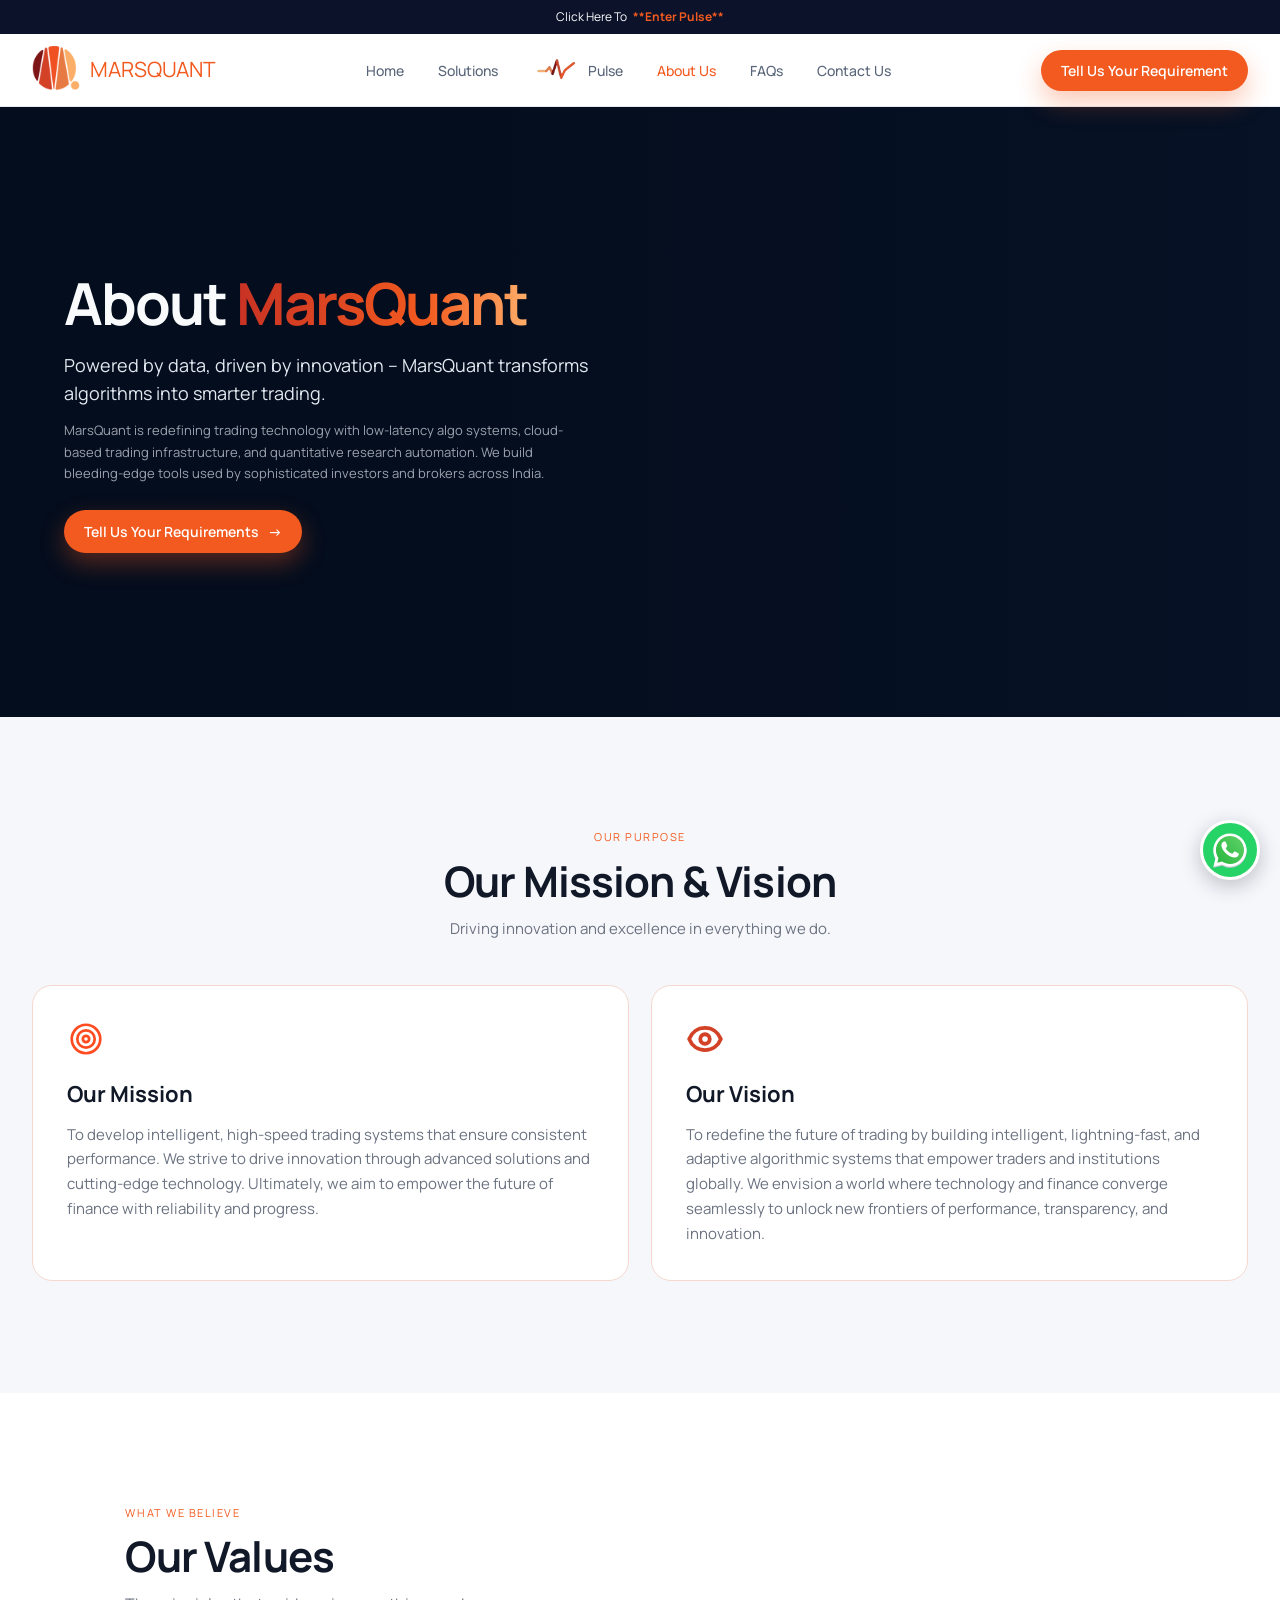
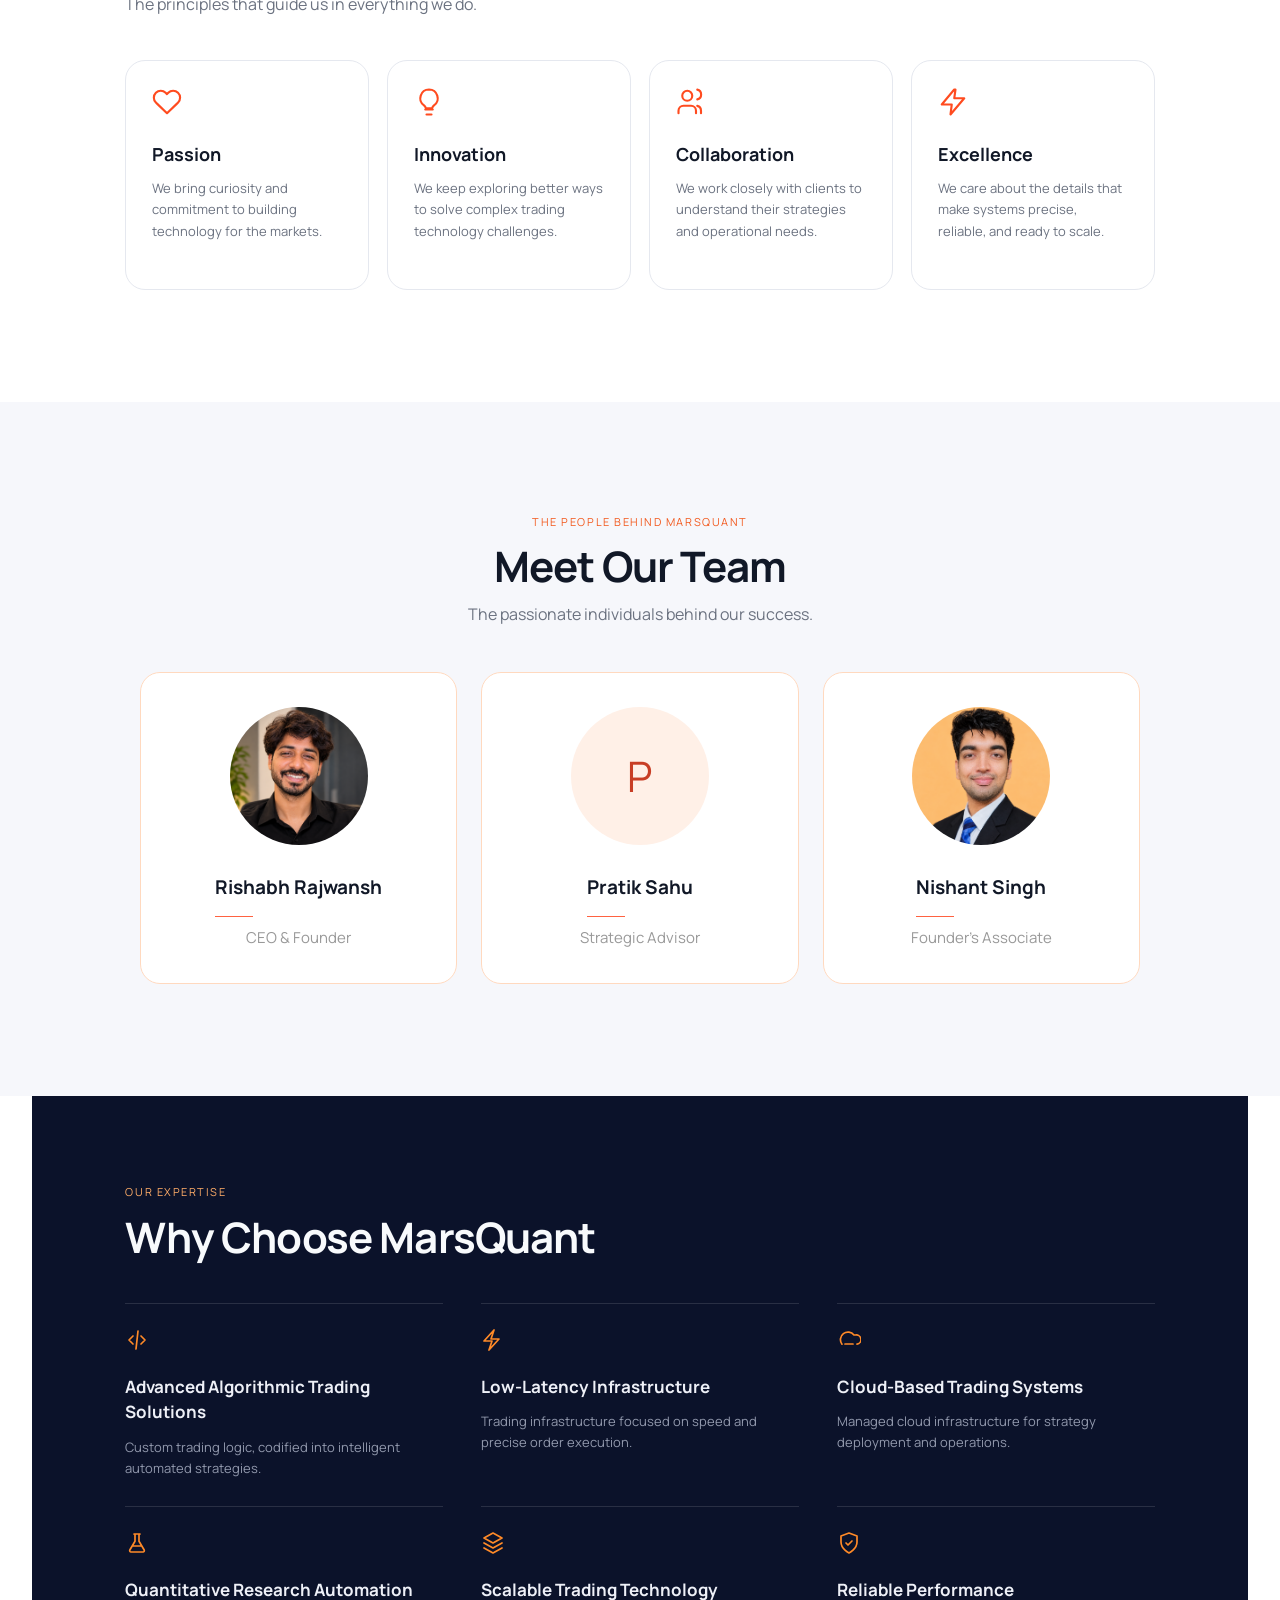
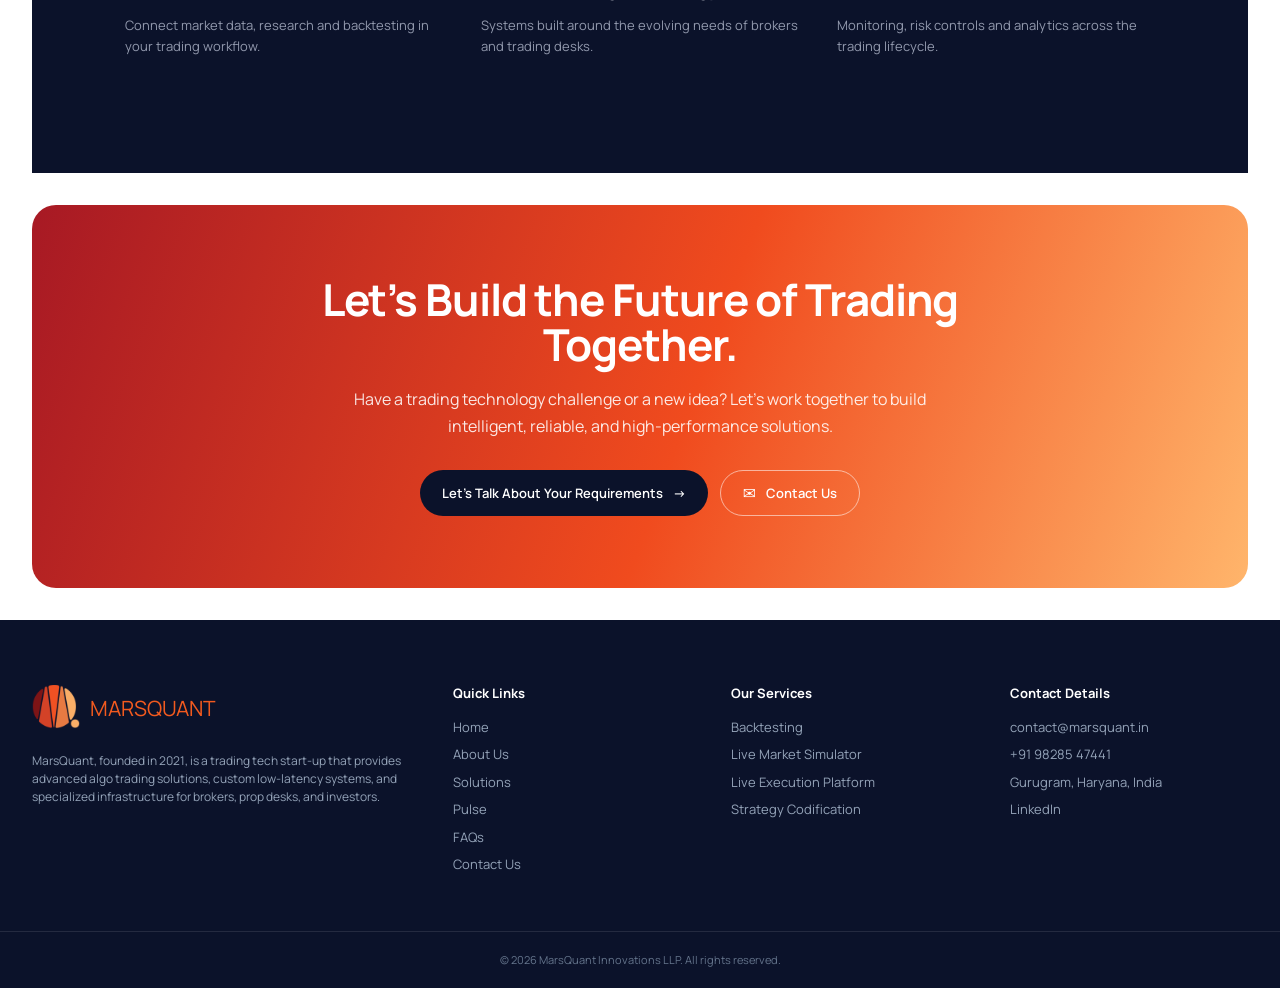
==== commit d90db090: "Fix UTF-8 encoding on website pages" ====
--- a/about.html
+++ b/about.html
@@ -1,4 +1,4 @@
-﻿<!DOCTYPE html>
+<!DOCTYPE html>
 <html lang="en">
 <head>
 <meta charset="UTF-8">
@@ -44,7 +44,7 @@
     <div class="about-hero-inner">
       <div class="about-hero-copy">
         <h1>About <span class="gradient-text">MarsQuant</span></h1>
-        <p class="about-hero-lead">Powered by data, driven by innovation â€“ MarsQuant transforms algorithms into smarter trading.</p>
+        <p class="about-hero-lead">Powered by data, driven by innovation – MarsQuant transforms algorithms into smarter trading.</p>
         <p class="about-hero-description">MarsQuant is redefining trading technology with low-latency algo systems, cloud-based trading infrastructure, and quantitative research automation. We build bleeding-edge tools used by sophisticated investors and brokers across India.</p>
         <a class="btn btn-o" href="index.html#cta" data-requirement>Tell Us Your Requirements <span aria-hidden="true">&rarr;</span></a>
       </div>
@@ -137,20 +137,20 @@
             </div>
             <div class="team-card-face team-card-back">
               <h3>Pratik Sahu</h3>
-              <p>12+ yearsâ€™ work experience in Corporate Development, M&amp;A, Strategic Partnerships and business transformation. Pratik has worked at Ola, 10club and Aditya Birla Group, and is an alumnus of XLRI Jamshedpur and NIT Bhopal.</p>
+              <p>12+ years’ work experience in Corporate Development, M&amp;A, Strategic Partnerships and business transformation. Pratik has worked at Ola, 10club and Aditya Birla Group, and is an alumnus of XLRI Jamshedpur and NIT Bhopal.</p>
             </div>
           </div>
         </article>
-        <article class="team-card" tabindex="0" aria-label="Nishant Singh, Founderâ€™s Office. Hover or focus to read biography.">
+        <article class="team-card" tabindex="0" aria-label="Nishant Singh, Founder’s Office. Hover or focus to read biography.">
           <div class="team-card-inner">
             <div class="team-card-face team-card-front">
               <img class="team-photo" src="Team%20Members%20Photo/Nishant.png" alt="Nishant" title="Nishant">
               <h3>Nishant Singh</h3>
-              <p>Founderâ€™s Associate</p>
+              <p>Founder’s Associate</p>
             </div>
             <div class="team-card-face team-card-back">
               <h3>Nishant Singh</h3>
-              <p>Nishant is a Founderâ€™s Associate and an IIT Delhi alumnus who partners with the founder and cross-functional teams to drive strategy, streamline operations, and scale execution.</p>
+              <p>Nishant is a Founder’s Associate and an IIT Delhi alumnus who partners with the founder and cross-functional teams to drive strategy, streamline operations, and scale execution.</p>
             </div>
           </div>
         </article>
@@ -202,10 +202,10 @@
 
   <section class="wrap">
     <div class="about-cta">
-      <h2>Letâ€™s Build the Future of Trading<br class="about-cta-break"> Together.</h2>
-      <p>Have a trading technology challenge or a new idea? Letâ€™s work together to build intelligent, reliable, and high-performance solutions.</p>
+      <h2>Let’s Build the Future of Trading<br class="about-cta-break"> Together.</h2>
+      <p>Have a trading technology challenge or a new idea? Let’s work together to build intelligent, reliable, and high-performance solutions.</p>
       <div class="about-cta-actions">
-        <a class="btn about-cta-primary" href="index.html#cta">Letâ€™s Talk About Your Requirements <span aria-hidden="true">&rarr;</span></a>
+        <a class="btn about-cta-primary" href="index.html#cta">Let’s Talk About Your Requirements <span aria-hidden="true">&rarr;</span></a>
         <a class="btn about-cta-secondary" href="mailto:contact@marsquant.in"><span aria-hidden="true">&#9993;</span> Contact Us</a>
       </div>
     </div>
